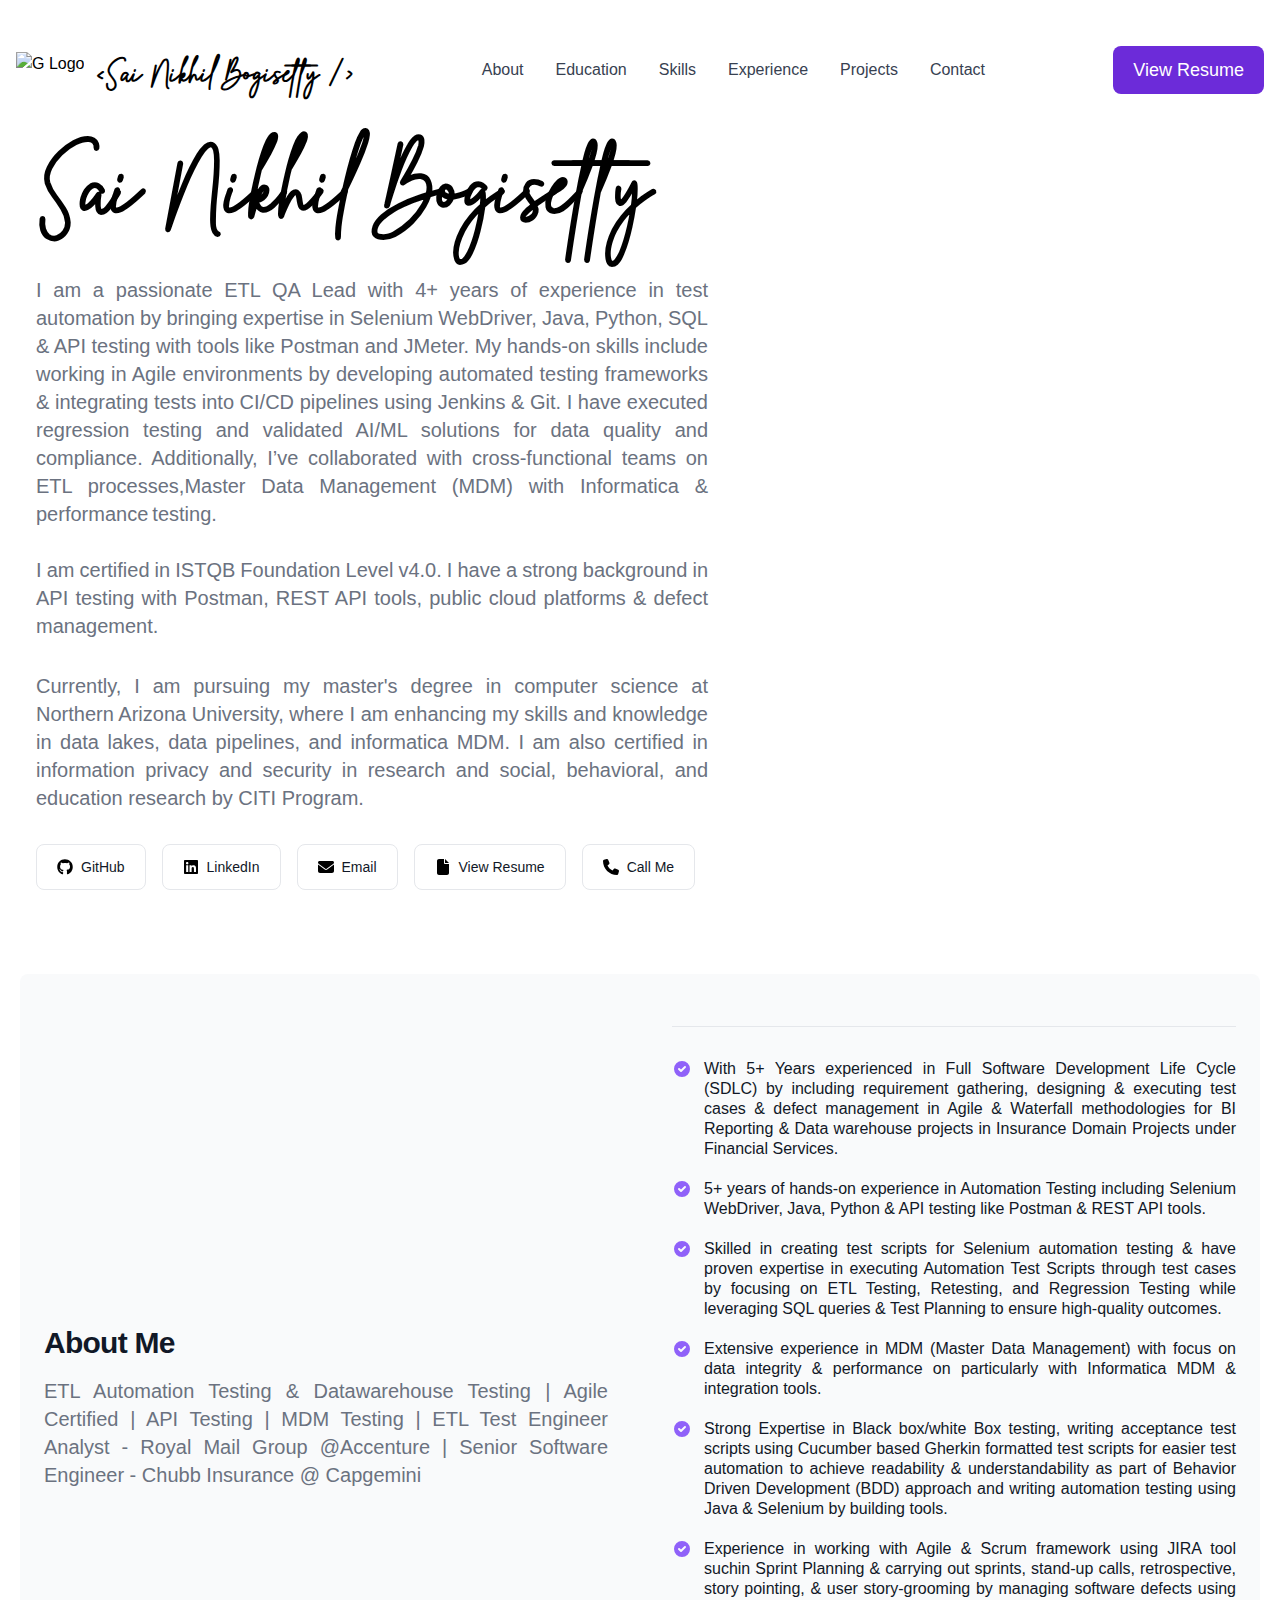
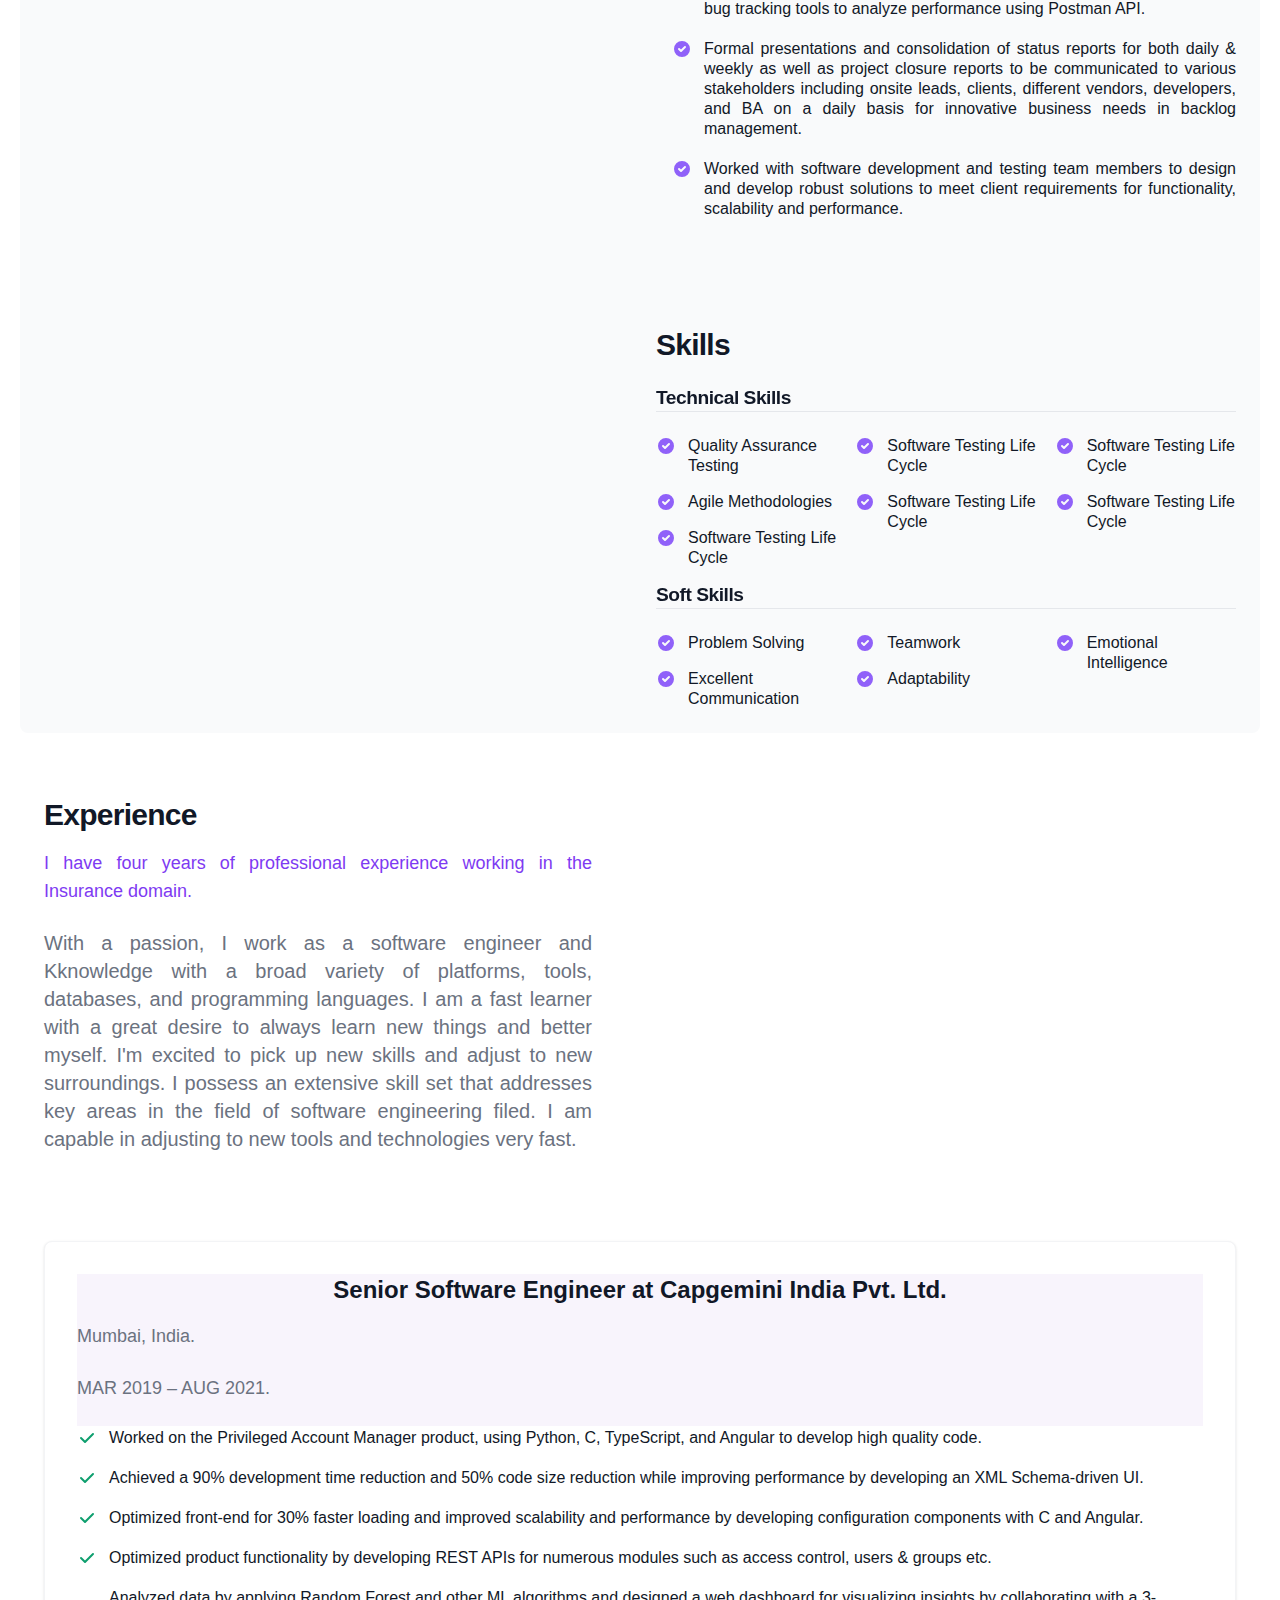
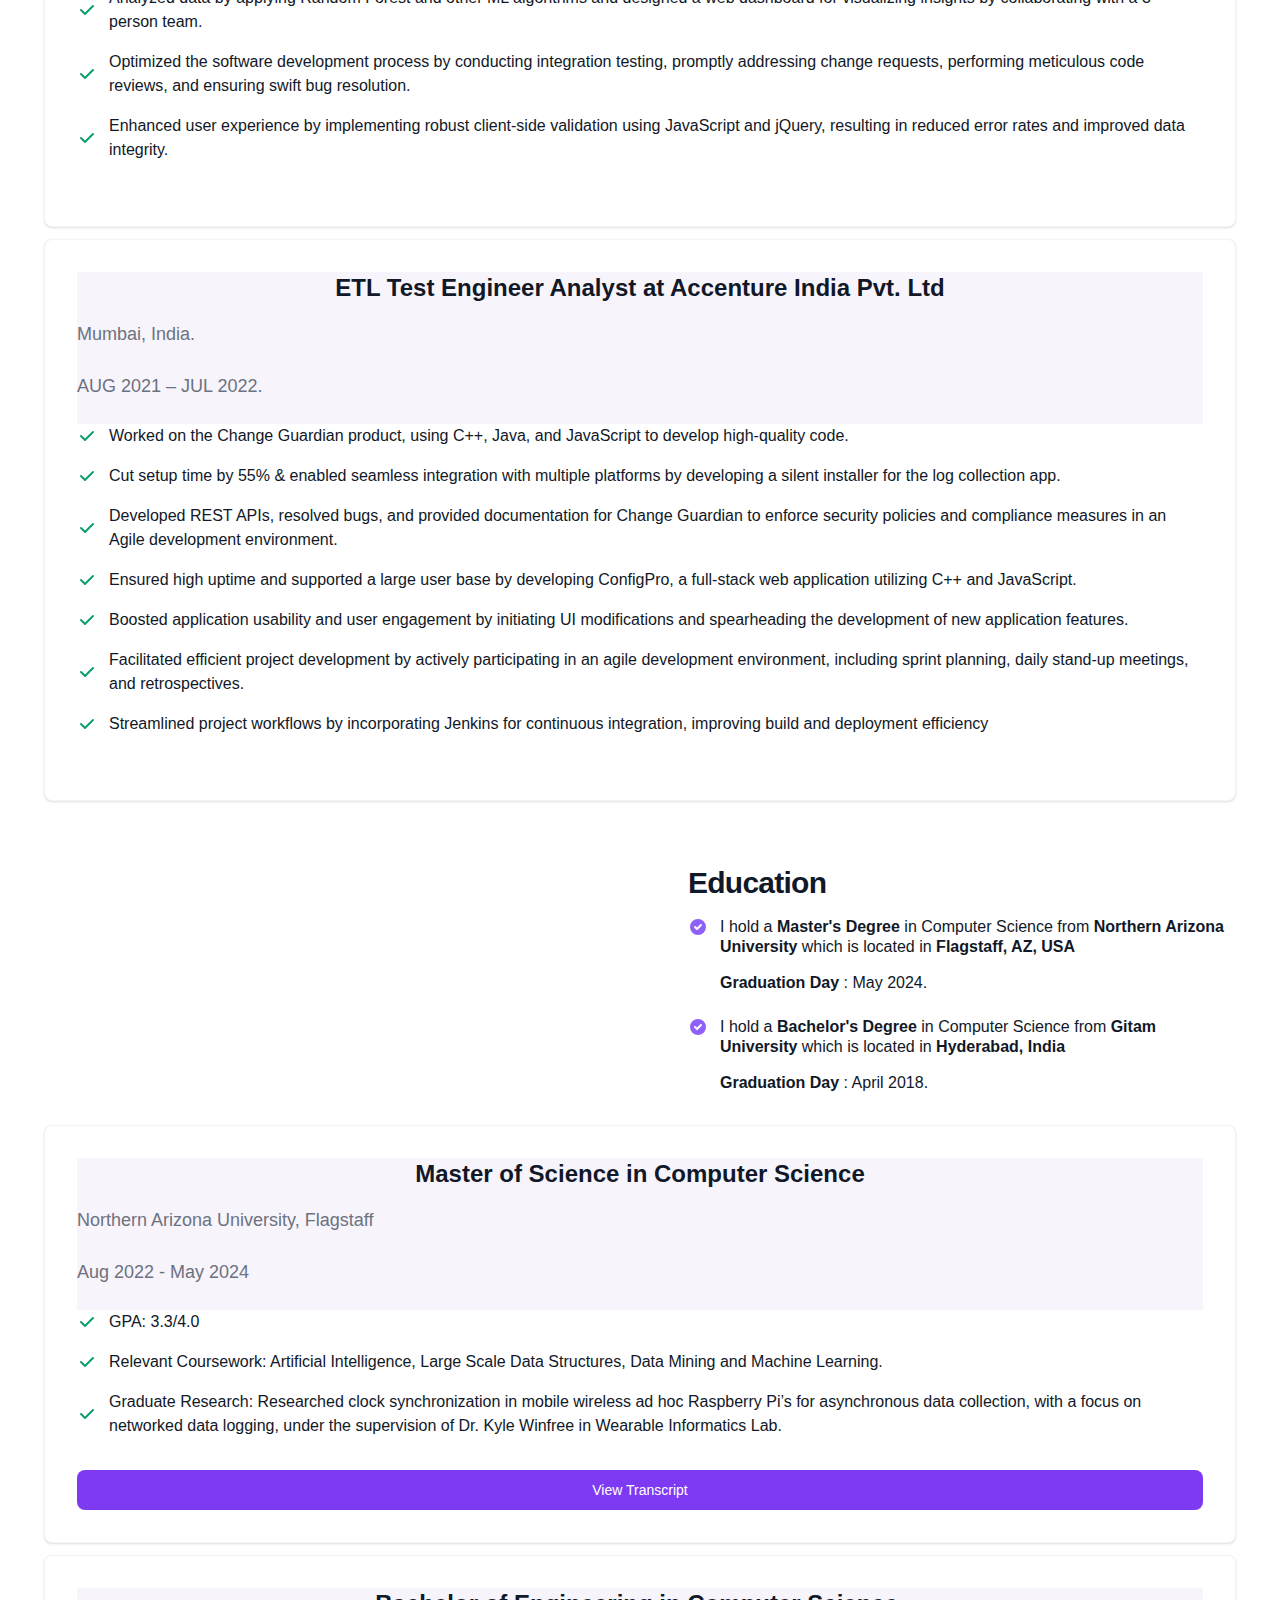
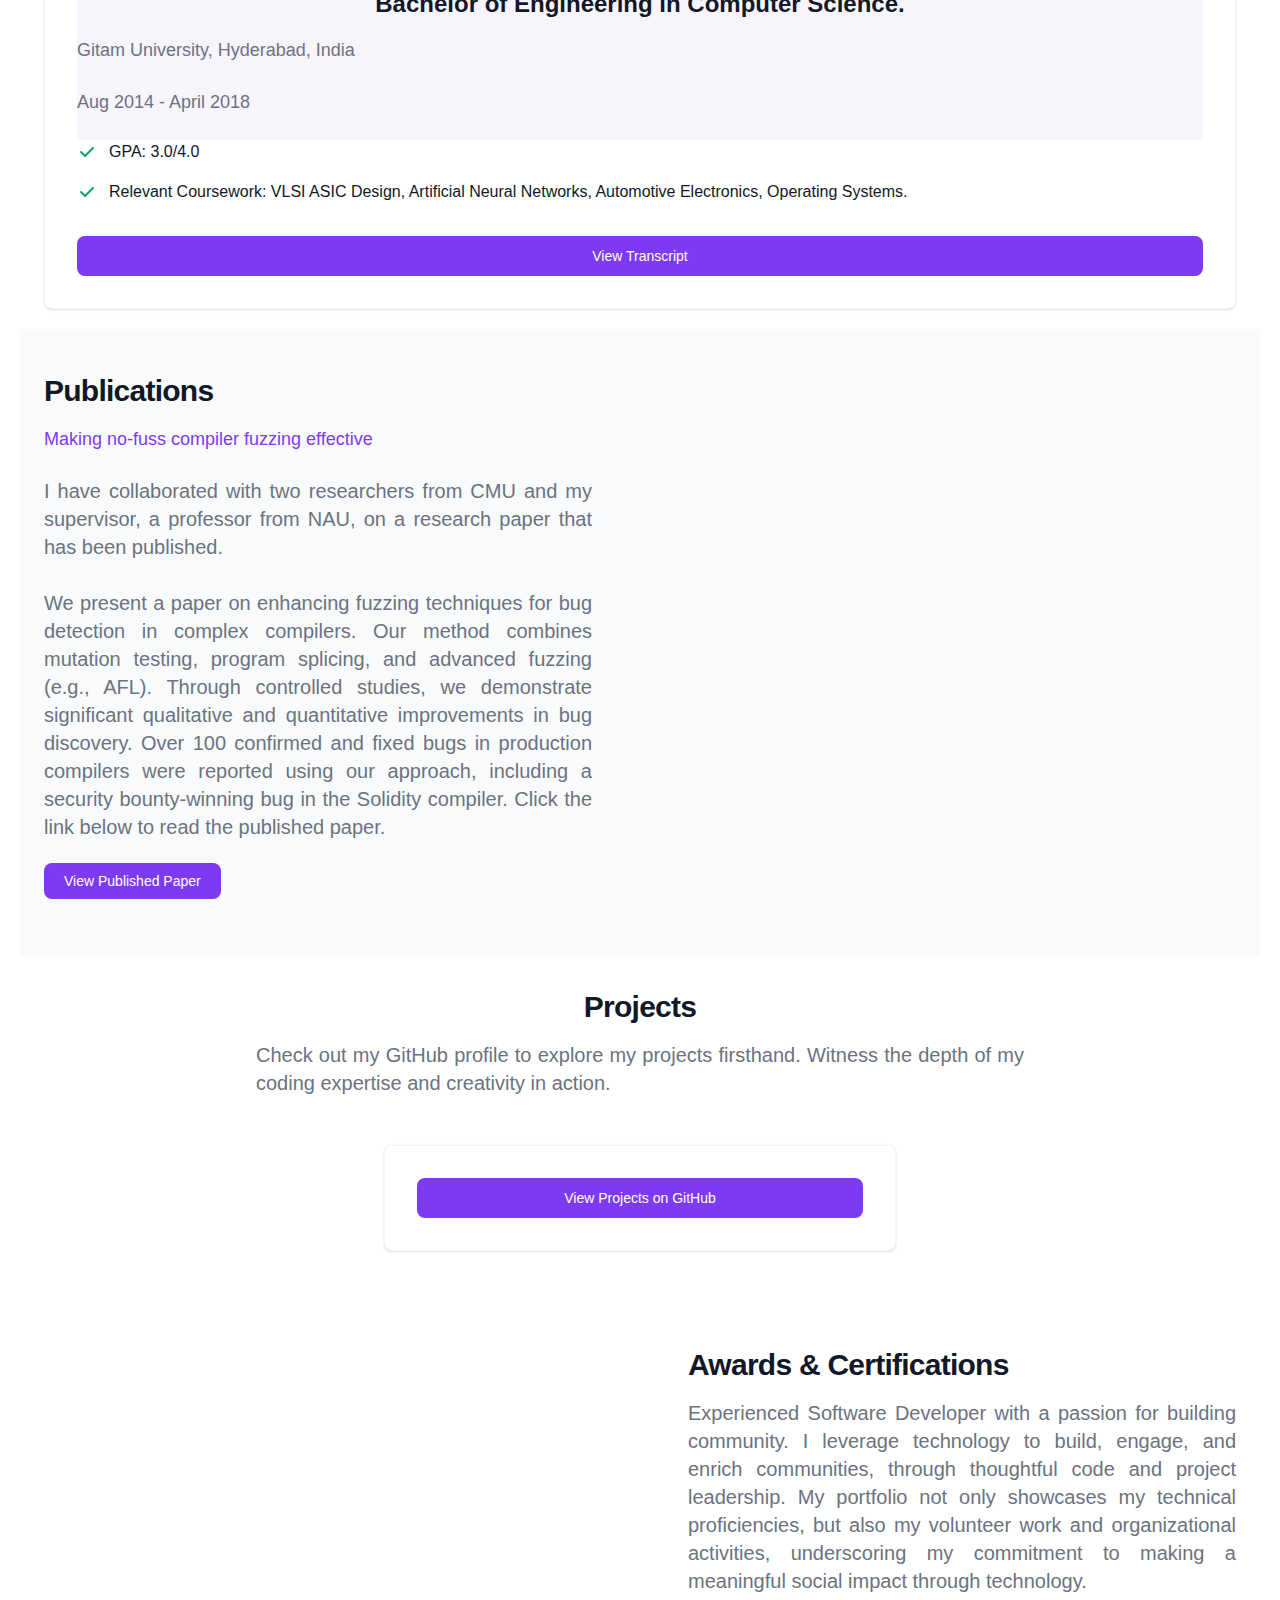
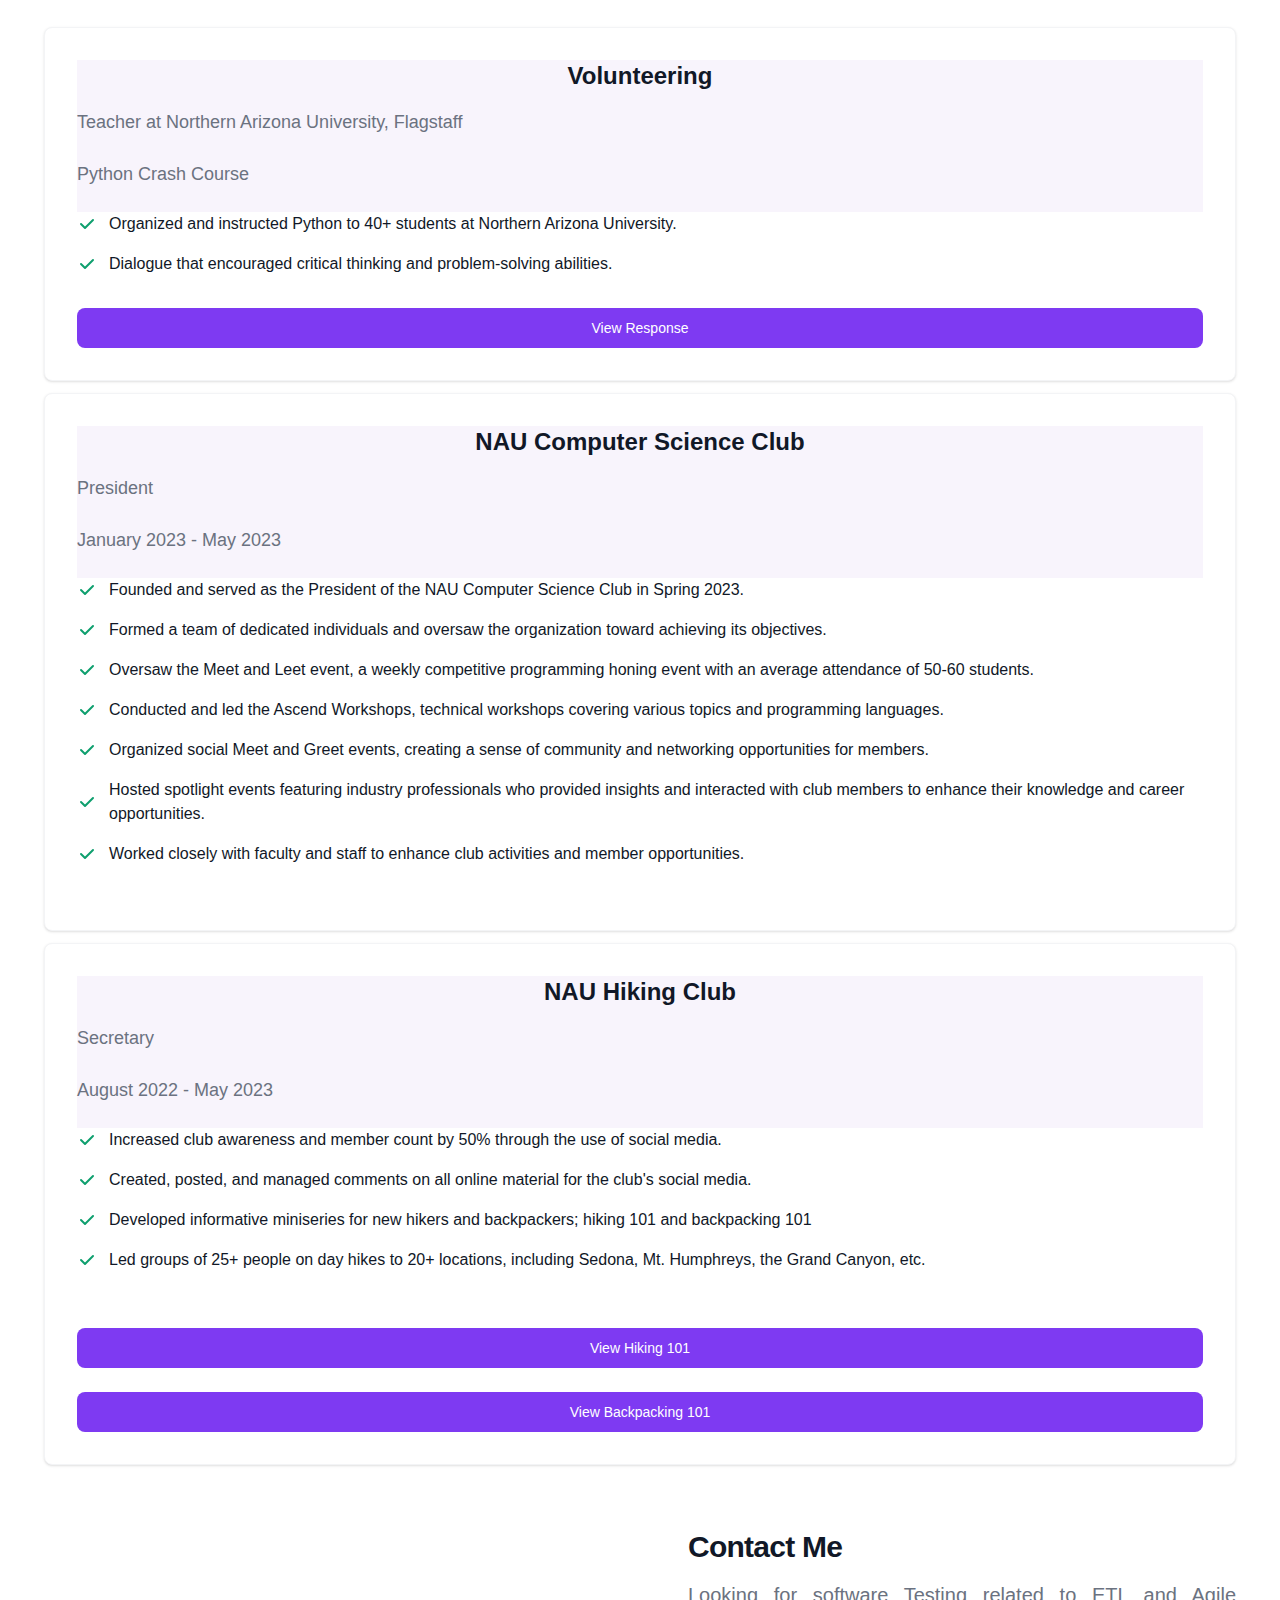
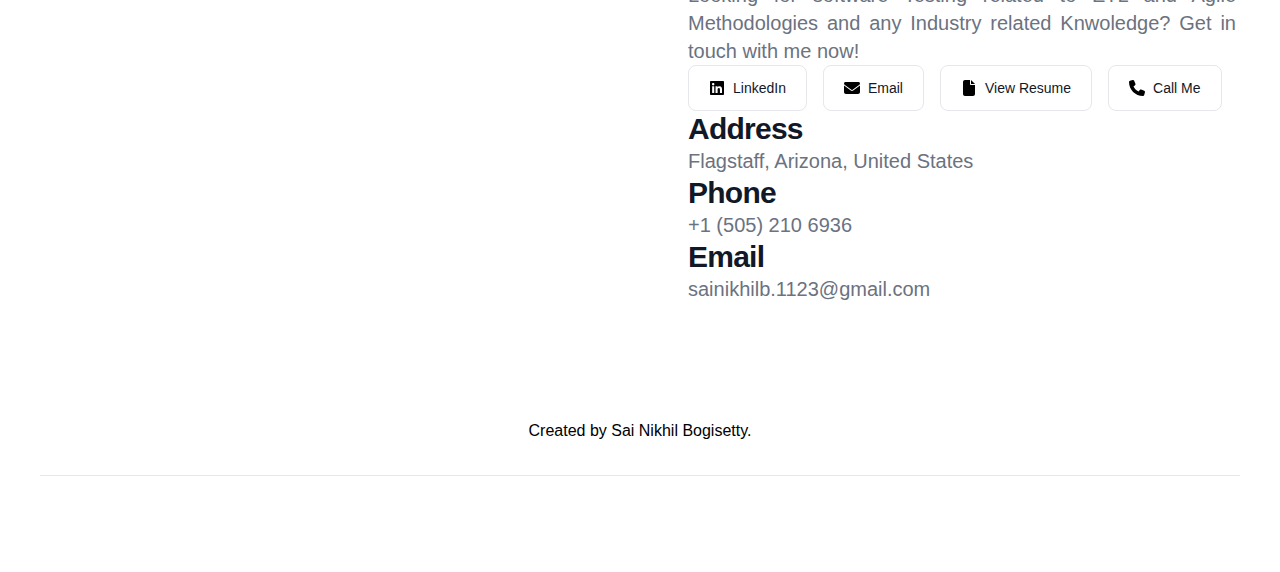
==== index.html @ d6e4ef82 "Update index.html" ====
<!DOCTYPE html>
<html lang="en">
<head>
    <meta charset="UTF-8">
    <meta http-equiv="X-UA-Compatible" content="IE=edge">
    <meta name="viewport" content="width=device-width, initial-scale=1.0">
    <title>Sai Nikhil's Portfolio</title>
    <meta http-equiv="Content-Type" content="text/html; charset=utf-8">

 <!-- Favicon -->
    <link rel="apple-touch-icon" sizes="180x180" href="/favicon.png">
    <link rel="icon" type="image/png" sizes="32x32" href="/favicon.png">
    <link rel="icon" type="image/png" sizes="16x16" href="/favicon.png">
    <link rel="manifest" href="/site.webmanifest">
    <meta name="msapplication-TileColor" content="#da532c">
    <meta name="theme-color" content="#ffffff">
    <link href="./output.css" rel="stylesheet">
    <script async defer src="https://buttons.github.io/buttons.js"></script>
    <script src="https://unpkg.com/@lottiefiles/lottie-player@latest/dist/lottie-player.js"></script>
    <script src="main.js"></script>

    <body>
        <header class="fixed w-full bg-white dark:bg-gray-900 ">
            <nav class="bg-white border-gray-200 py-2.5 dark:bg-gray-900">

                <div class="flex flex-wrap items-center justify-between max-w-screen-xl px-4 mx-auto">
                    <a href="#home" class="flex items-center">
                        <img src="images/logo.png" class="h-6 mr-3 sm:h-9" alt="G Logo" />
                        <span class="title-name self-center text-xl font-semibold whitespace-nowrap dark:text-white">&lt;Sai Nikhil Bogisetty /&gt;</span>
                    </a>

                    <div class="flex items-center lg:order-2">
                        <a href="Files/Sai_Nikhil_ETL_QA.pdf" target="_blank" class="text-white bg-purple-700 hover:bg-purple-800 focus:ring-4 focus:ring-purple-300 font-medium rounded-lg text-lg px-4 lg:px-5 py-2 lg:py-2.5 sm:mr-2 lg:mr-0 dark:bg-purple-600 dark:hover:bg-purple-700 focus:outline-none dark:focus:ring-purple-800">View Resume</a>

                        <button data-collapse-toggle="mobile-menu-2" type="button" class="inline-flex items-center p-2 ml-1 text-sm text-gray-500 rounded-lg lg:hidden hover:bg-gray-100 focus:outline-none focus:ring-2 focus:ring-gray-200 dark:text-gray-400 dark:hover:bg-gray-700 dark:focus:ring-gray-600" aria-controls="mobile-menu-2" aria-expanded="false">
                            <span class="sr-only">Open main menu</span>
                            <svg class="w-6 h-6" fill="currentColor" viewBox="0 0 20 20" xmlns="http://www.w3.org/2000/svg"><path fill-rule="evenodd" d="M3 5a1 1 0 011-1h12a1 1 0 110 2H4a1 1 0 01-1-1zM3 10a1 1 0 011-1h12a1 1 0 110 2H4a1 1 0 01-1-1zM3 15a1 1 0 011-1h12a1 1 0 110 2H4a1 1 0 01-1-1z" clip-rule="evenodd"></path></svg>
                            <svg class="hidden w-6 h-6" fill="currentColor" viewBox="0 0 20 20" xmlns="http://www.w3.org/2000/svg"><path fill-rule="evenodd" d="M4.293 4.293a1 1 0 011.414 0L10 8.586l4.293-4.293a1 1 0 111.414 1.414L11.414 10l4.293 4.293a1 1 0 01-1.414 1.414L10 11.414l-4.293 4.293a1 1 0 01-1.414-1.414L8.586 10 4.293 5.707a1 1 0 010-1.414z" clip-rule="evenodd"></path></svg>
                        </button>

                    </div>

                    <div class="items-center justify-between hidden w-full lg:flex lg:w-auto lg:order-1" id="mobile-menu-2">
                        
                        <ul class="flex flex-col mt-4 font-medium lg:flex-row lg:space-x-8 lg:mt-0" style="--text-size: 7rem;">
                           
                            <li>
                                <a href="about.html" target="_blank" class="block py-2 pl-3 pr-4 text-gray-700 border-b border-gray-100 hover:bg-gray-50 lg:hover:bg-transparent lg:border-0 lg:hover:text-purple-700 lg:p-0 dark:text-gray-400 lg:dark:hover:text-white dark:hover:bg-gray-700 dark:hover:text-white lg:dark:hover:bg-transparent dark:border-gray-700" data-title="About"> About </a>
                            </li>

                            <li>
                                <a href="education.html" target="_blank" class="block py-2 pl-3 pr-4 text-gray-700 border-b border-gray-100 hover:bg-gray-50 lg:hover:bg-transparent lg:border-0 lg:hover:text-purple-700 lg:p-0 dark:text-gray-400 lg:dark:hover:text-white dark:hover:bg-gray-700 dark:hover:text-white lg:dark:hover:bg-transparent dark:border-gray-700" data-title="Education" > Education </a>
                            </li>

                            <li>
                                <a href="skills.html" target="_blank" class="block py-2 pl-3 pr-4 text-gray-700 border-b border-gray-100 hover:bg-gray-50 lg:hover:bg-transparent lg:border-0 lg:hover:text-purple-700 lg:p-0 dark:text-gray-400 lg:dark:hover:text-white dark:hover:bg-gray-700 dark:hover:text-white lg:dark:hover:bg-transparent dark:border-gray-700" data-title="Skills" > Skills </a>
                            </li>

                            <li>
                                <a href="#experience" target="_blank" class="block py-2 pl-3 pr-4 text-gray-700 border-b border-gray-100 hover:bg-gray-50 lg:hover:bg-transparent lg:border-0 lg:hover:text-purple-700 lg:p-0 dark:text-gray-400 lg:dark:hover:text-white dark:hover:bg-gray-700 dark:hover:text-white lg:dark:hover:bg-transparent dark:border-gray-700" data-title="Experience"> Experience </a>
                            </li>
                            
                            <li>
                                <a href="#projects" target="_blank" class="block py-2 pl-3 pr-4 text-gray-700 border-b border-gray-100 hover:bg-gray-50 lg:hover:bg-transparent lg:border-0 lg:hover:text-purple-700 lg:p-0 dark:text-gray-400 lg:dark:hover:text-white dark:hover:bg-gray-700 dark:hover:text-white lg:dark:hover:bg-transparent dark:border-gray-700" data-title="Projects" > Projects </a>
                            </li>
                            
                            <li>
                                <a href="#contact" target="_blank" class="block py-2 pl-3 pr-4 text-gray-700 border-b border-gray-100 hover:bg-gray-50 lg:hover:bg-transparent lg:border-0 lg:hover:text-purple-700 lg:p-0 dark:text-gray-400 lg:dark:hover:text-white dark:hover:bg-gray-700 dark:hover:text-white lg:dark:hover:bg-transparent dark:border-gray-700" data-title="Contact" > Contact </a>
                            </li>

                        </ul>
                    </div>
                </div>
            </nav>
        </header>
    
<!-- Start block -->
<section id="home" class="bg-white dark:bg-gray-900">
    <div class="grid max-w-screen-xl px-4 pt-20 pb-8 mx-auto lg:gap-8 xl:gap-0 lg:py-16 lg:grid-cols-12 lg:pt-28">
        <!-- Text Section -->
        <div class="mr-auto place-self-center lg:col-span-7">
            <h1 class="title-name max-w-2xl mb-8 text-4xl font-extrabold leading-none tracking-tight md:text-5xl xl:text-6xl dark:text-white">Sai Nikhil Bogisetty</h1>
            
            <!-- Paragraph Section -->
            <p class="max-w-2xl mb-6 font-light text-gray-500 lg:mb-8 md:text-lg lg:text-xl dark:text-gray-400 leading-relaxed break-words" 
               style="word-spacing: -1.5px; margin-top: 20px;">
                
                <!-- Comment: Word spacing reduced to -1.5px for slight tightening of space between words -->
                <!-- Comment: Margin-top increased to 20px to add space between paragraph and the element above -->
                <!-- Comment: leading-relaxed and break-words classes are used in the p tag to improve line height and prevent text from overflowing the container -->

                I am a passionate ETL QA Lead with 4+ years of experience in test automation by bringing expertise in 
                Selenium WebDriver, Java, Python, SQL & API testing with tools like Postman and JMeter. My hands-on
                skills include working in Agile environments by developing automated testing frameworks & integrating
                tests into CI/CD pipelines using Jenkins & Git. I have executed regression testing and validated 
                AI/ML solutions for data quality and compliance. Additionally, I’ve collaborated with cross-functional
                teams on ETL processes,Master Data Management (MDM) with Informatica & performance testing.
                <br>
                <br>

                I am certified in ISTQB Foundation Level v4.0. I have a strong background 
                in API testing with Postman, REST API tools, public cloud platforms & defect management.
            </p>

            <p class="max-w-2xl mb-6 font-light text-gray-500 lg:mb-8 md:text-lg lg:text-xl dark:text-gray-400">
                Currently, I am pursuing my master's degree in computer science at Northern Arizona University, where 
                I am enhancing my skills and knowledge in data lakes, data pipelines, and informatica MDM. I am also 
                certified in information privacy and security in research and social, behavioral, and education research 
                by CITI Program.
            </p>

                    <div class="space-y-4 sm:flex sm:space-y-0 sm:space-x-4">
                        <a href="https://github.com/sai-nikhil-428" target="_blank" class="inline-flex items-center justify-center w-full px-5 py-3 text-sm font-medium text-center text-gray-900 border border-gray-200 rounded-lg sm:w-auto hover:bg-gray-100 focus:ring-4 focus:ring-gray-100 dark:text-white dark:border-gray-700 dark:hover:bg-gray-700 dark:focus:ring-gray-800">
                            <svg class="w-4 h-4 mr-2 text-gray-500 dark:text-gray-400" xmlns="http://www.w3.org/2000/svg" viewBox="0 0 496 512"><!-- Font Awesome Pro 5.15.4 by @fontawesome - https://fontawesome.com License - https://fontawesome.com/license (Commercial License) --><path d="M165.9 397.4c0 2-2.3 3.6-5.2 3.6-3.3.3-5.6-1.3-5.6-3.6 0-2 2.3-3.6 5.2-3.6 3-.3 5.6 1.3 5.6 3.6zm-31.1-4.5c-.7 2 1.3 4.3 4.3 4.9 2.6 1 5.6 0 6.2-2s-1.3-4.3-4.3-5.2c-2.6-.7-5.5.3-6.2 2.3zm44.2-1.7c-2.9.7-4.9 2.6-4.6 4.9.3 2 2.9 3.3 5.9 2.6 2.9-.7 4.9-2.6 4.6-4.6-.3-1.9-3-3.2-5.9-2.9zM244.8 8C106.1 8 0 113.3 0 252c0 110.9 69.8 205.8 169.5 239.2 12.8 2.3 17.3-5.6 17.3-12.1 0-6.2-.3-40.4-.3-61.4 0 0-70 15-84.7-29.8 0 0-11.4-29.1-27.8-36.6 0 0-22.9-15.7 1.6-15.4 0 0 24.9 2 38.6 25.8 21.9 38.6 58.6 27.5 72.9 20.9 2.3-16 8.8-27.1 16-33.7-55.9-6.2-112.3-14.3-112.3-110.5 0-27.5 7.6-41.3 23.6-58.9-2.6-6.5-11.1-33.3 2.6-67.9 20.9-6.5 69 27 69 27 20-5.6 41.5-8.5 62.8-8.5s42.8 2.9 62.8 8.5c0 0 48.1-33.6 69-27 13.7 34.7 5.2 61.4 2.6 67.9 16 17.7 25.8 31.5 25.8 58.9 0 96.5-58.9 104.2-114.8 110.5 9.2 7.9 17 22.9 17 46.4 0 33.7-.3 75.4-.3 83.6 0 6.5 4.6 14.4 17.3 12.1C428.2 457.8 496 362.9 496 252 496 113.3 383.5 8 244.8 8zM97.2 352.9c-1.3 1-1 3.3.7 5.2 1.6 1.6 3.9 2.3 5.2 1 1.3-1 1-3.3-.7-5.2-1.6-1.6-3.9-2.3-5.2-1zm-10.8-8.1c-.7 1.3.3 2.9 2.3 3.9 1.6 1 3.6.7 4.3-.7.7-1.3-.3-2.9-2.3-3.9-2-.6-3.6-.3-4.3.7zm32.4 35.6c-1.6 1.3-1 4.3 1.3 6.2 2.3 2.3 5.2 2.6 6.5 1 1.3-1.3.7-4.3-1.3-6.2-2.2-2.3-5.2-2.6-6.5-1zm-11.4-14.7c-1.6 1-1.6 3.6 0 5.9 1.6 2.3 4.3 3.3 5.6 2.3 1.6-1.3 1.6-3.9 0-6.2-1.4-2.3-4-3.3-5.6-2z"/></svg>GitHub
                        </a> 
                        <a href="https://www.linkedin.com/in/sainikhilb" target="_blank" class="inline-flex items-center justify-center w-full px-5 py-3 mb-2 mr-2 text-sm font-medium text-gray-900 bg-white border border-gray-200 rounded-lg sm:w-auto focus:outline-none hover:bg-gray-100 hover:text-blue-700 focus:z-10 focus:ring-4 focus:ring-gray-200 dark:focus:ring-gray-700 dark:bg-gray-800 dark:text-gray-400 dark:border-gray-600 dark:hover:text-white dark:hover:bg-gray-700">
                            <svg class="w-4 h-4 mr-2 text-gray-500 dark:text-gray-400" xmlns="http://www.w3.org/2000/svg" viewBox="0 0 448 512"><!--! Font Awesome Free 6.4.0 by @fontawesome - https://fontawesome.com License - https://fontawesome.com/license (Commercial License) Copyright 2023 Fonticons, Inc. --><path d="M416 32H31.9C14.3 32 0 46.5 0 64.3v383.4C0 465.5 14.3 480 31.9 480H416c17.6 0 32-14.5 32-32.3V64.3c0-17.8-14.4-32.3-32-32.3zM135.4 416H69V202.2h66.5V416zm-33.2-243c-21.3 0-38.5-17.3-38.5-38.5S80.9 96 102.2 96c21.2 0 38.5 17.3 38.5 38.5 0 21.3-17.2 38.5-38.5 38.5zm282.1 243h-66.4V312c0-24.8-.5-56.7-34.5-56.7-34.6 0-39.9 27-39.9 54.9V416h-66.4V202.2h63.7v29.2h.9c8.9-16.8 30.6-34.5 62.9-34.5 67.2 0 79.7 44.3 79.7 101.9V416z"/></svg>LinkedIn
                        </a>
                        <a href="mailto:sainikhilb.11@gmail.com" class="inline-flex items-center justify-center w-full px-5 py-3 mb-2 mr-2 text-sm font-medium text-gray-900 bg-white border border-gray-200 rounded-lg sm:w-auto focus:outline-none hover:bg-gray-100 hover:text-blue-700 focus:z-10 focus:ring-4 focus:ring-gray-200 dark:focus:ring-gray-700 dark:bg-gray-800 dark:text-gray-400 dark:border-gray-600 dark:hover:text-white dark:hover:bg-gray-700">
                            <svg class="w-4 h-4 mr-2 text-gray-500 dark:text-gray-400" xmlns="http://www.w3.org/2000/svg" viewBox="0 0 512 512"><!--! Font Awesome Free 6.4.0 by @fontawesome - https://fontawesome.com License - https://fontawesome.com/license (Commercial License) Copyright 2023 Fonticons, Inc. --><path d="M48 64C21.5 64 0 85.5 0 112c0 15.1 7.1 29.3 19.2 38.4L236.8 313.6c11.4 8.5 27 8.5 38.4 0L492.8 150.4c12.1-9.1 19.2-23.3 19.2-38.4c0-26.5-21.5-48-48-48H48zM0 176V384c0 35.3 28.7 64 64 64H448c35.3 0 64-28.7 64-64V176L294.4 339.2c-22.8 17.1-54 17.1-76.8 0L0 176z"/></svg>Email
                        </a>
                        <a href="Files/Sai_Nikhil_ETL_QA.pdf" target="_blank" class="inline-flex items-center justify-center w-full px-5 py-3 mb-2 mr-2 text-sm font-medium text-gray-900 bg-white border border-gray-200 rounded-lg sm:w-auto focus:outline-none hover:bg-gray-100 hover:text-blue-700 focus:z-10 focus:ring-4 focus:ring-gray-200 dark:focus:ring-gray-700 dark:bg-gray-800 dark:text-gray-400 dark:border-gray-600 dark:hover:text-white dark:hover:bg-gray-700">
                            <svg class="w-4 h-4 mr-2 text-gray-500 dark:text-gray-400" xmlns="http://www.w3.org/2000/svg" viewBox="0 0 384 512"><!--! Font Awesome Free 6.4.0 by @fontawesome - https://fontawesome.com License - https://fontawesome.com/license (Commercial License) Copyright 2023 Fonticons, Inc. --><path d="M0 64C0 28.7 28.7 0 64 0H224V128c0 17.7 14.3 32 32 32H384V448c0 35.3-28.7 64-64 64H64c-35.3 0-64-28.7-64-64V64zm384 64H256V0L384 128z"/></svg>View Resume
                        </a>
                        <a href="tel:+15052106936" target="_blank" class="inline-flex items-center justify-center w-full px-5 py-3 mb-2 mr-2 text-sm font-medium text-gray-900 bg-white border border-gray-200 rounded-lg sm:w-auto focus:outline-none hover:bg-gray-100 hover:text-blue-700 focus:z-10 focus:ring-4 focus:ring-gray-200 dark:focus:ring-gray-700 dark:bg-gray-800 dark:text-gray-400 dark:border-gray-600 dark:hover:text-white dark:hover:bg-gray-700">
                            <svg class="w-4 h-4 mr-2 text-gray-500 dark:text-gray-400" xmlns="http://www.w3.org/2000/svg" viewBox="0 0 512 512"><!--! Font Awesome Free 6.4.0 by @fontawesome - https://fontawesome.com License - https://fontawesome.com/license (Commercial License) Copyright 2023 Fonticons, Inc. --><path d="M164.9 24.6c-7.7-18.6-28-28.5-47.4-23.2l-88 24C12.1 30.2 0 46 0 64C0 311.4 200.6 512 448 512c18 0 33.8-12.1 38.6-29.5l24-88c5.3-19.4-4.6-39.7-23.2-47.4l-96-40c-16.3-6.8-35.2-2.1-46.3 11.6L304.7 368C234.3 334.7 177.3 277.7 144 207.3L193.3 167c13.7-11.2 18.4-30 11.6-46.3l-40-96z"/></svg>Call Me
                        </a>
                    </div>
                </div>
                <div class="lg:mt-0 lg:col-span-5 lg:flex">
                    <!-- <img src="./images/hero.png" alt="hero image"> -->
                    <lottie-player src="images/Home.json"  background="transparent"  speed="0.7" loop autoplay></lottie-player>
                </div>                
            </div>
        </section>
<!-- End block -->   

    <!-- Start block -->
    <section id="about" class="bg-gray-50 dark:bg-gray-800 mt-[-4rem]  rounded-lg" >
        <div class="max-w-screen-xl px-4 py-6 mx-auto space-y-8 lg:space-y-20 lg:py-20 lg:px-6">
            <!-- Row -->
            <div class="items-center gap-4 sm:gap-6 md:gap-8 lg:gap-12 xl:gap-16 2xl:gap-20 lg:grid lg:grid-cols-2">
                <div class="text-gray-500 sm:text-lg dark:text-gray-400">
                    <h2 class="mb-4 text-3xl font-extrabold tracking-tight text-gray-900 dark:text-white">About Me</h2>
                    <p class="mb-8 font-light lg:text-xl">ETL Automation Testing & Datawarehouse Testing | Agile Certified | API Testing | MDM Testing | ETL Test Engineer Analyst - Royal Mail Group @Accenture | Senior Software Engineer - Chubb Insurance @ Capgemini</p>
                    <lottie-player src="images/about.json"  background="transparent"  speed="0.7" loop autoplay></lottie-player>
                    <!-- List -->

                </div>
                <div class="text-gray-700 sm:text-lg dark:text-gray-400">
                    <!-- <img class="hidden w-full mb-4 rounded-lg lg:mb-0 lg:flex" src="./images/feature-1.png" alt="dashboard feature image"> -->
                    <ul role="list" class="pt-8 space-y-5 border-t border-gray-200 my-7 dark:border-gray-700">
                        
                        <li class="flex space-x-3" style="align-items: flex-start; margin-bottom: 10px;">
                            <!-- Icon -->
                            <svg class="flex-shrink-0 w-5 h-5 text-purple-500 dark:text-purple-400" fill="currentColor" viewBox="0 0 20 20" xmlns="http://www.w3.org/2000/svg">
                                <path fill-rule="evenodd" d="M10 18a8 8 0 100-16 8 8 0 000 16zm3.707-9.293a1 1 0 00-1.414-1.414L9 10.586 7.707 9.293a1 1 0 00-1.414 1.414l2 2a1 1 0 001.414 0l4-4z" clip-rule="evenodd"></path>
                            </svg>
                            <span class="text-base font-medium leading-tight text-gray-900 dark:text-white" style="display: inline-block; max-width: calc(100% - 25px); text-align: justify;">
                                With  5+ Years experienced in Full Software Development Life Cycle (SDLC)
                                by including requirement gathering, designing & executing test cases & defect management in 
                                Agile &  Waterfall methodologies for BI Reporting & Data warehouse projects
                                in Insurance Domain Projects under Financial Services.
                            </span>
                        </li>
                        
                        <li class="flex space-x-3" style="align-items: flex-start; margin-bottom: 10px;">
                            <!-- Icon -->
                            <svg class="flex-shrink-0 w-5 h-5 text-purple-500 dark:text-purple-400" fill="currentColor" viewBox="0 0 20 20" xmlns="http://www.w3.org/2000/svg">
                                <path fill-rule="evenodd" d="M10 18a8 8 0 100-16 8 8 0 000 16zm3.707-9.293a1 1 0 00-1.414-1.414L9 10.586 7.707 9.293a1 1 0 00-1.414 1.414l2 2a1 1 0 001.414 0l4-4z" clip-rule="evenodd"></path>
                            </svg>
                            <span class="text-base font-medium leading-tight text-gray-900 dark:text-white" style="display: inline-block; max-width: calc(100% - 25px); text-align: justify;">
                               5+ years of hands-on experience in Automation Testing including Selenium 
                               WebDriver, Java, Python & API testing like Postman & REST API tools.
                            </span>
                        </li>                        
                    
                        <li class="flex space-x-3" style="align-items: flex-start; margin-bottom: 10px;">
                            <!-- Icon -->
                            <svg class="flex-shrink-0 w-5 h-5 text-purple-500 dark:text-purple-400" fill="currentColor" viewBox="0 0 20 20" xmlns="http://www.w3.org/2000/svg">
                                <path fill-rule="evenodd" d="M10 18a8 8 0 100-16 8 8 0 000 16zm3.707-9.293a1 1 0 00-1.414-1.414L9 10.586 7.707 9.293a1 1 0 00-1.414 1.414l2 2a1 1 0 001.414 0l4-4z" clip-rule="evenodd"></path>
                            </svg>
                            <span class="text-base font-medium leading-tight text-gray-900 dark:text-white" style="display: inline-block; max-width: calc(100% - 25px); text-align: justify;">
                                Skilled in creating test scripts for Selenium automation testing & have proven expertise in executing 
                                Automation Test Scripts through test cases by focusing on ETL Testing, Retesting, and Regression Testing 
                                while leveraging SQL queries & Test Planning to ensure high-quality outcomes.
                            </span>
                        </li>         
                        
                        <li class="flex space-x-3" style="align-items: flex-start; margin-bottom: 10px;">
                            <!-- Icon -->
                            <svg class="flex-shrink-0 w-5 h-5 text-purple-500 dark:text-purple-400" fill="currentColor" viewBox="0 0 20 20" xmlns="http://www.w3.org/2000/svg">
                                <path fill-rule="evenodd" d="M10 18a8 8 0 100-16 8 8 0 000 16zm3.707-9.293a1 1 0 00-1.414-1.414L9 10.586 7.707 9.293a1 1 0 00-1.414 1.414l2 2a1 1 0 001.414 0l4-4z" clip-rule="evenodd"></path>
                            </svg>
                            <span class="text-base font-medium leading-tight text-gray-900 dark:text-white" style="display: inline-block; max-width: calc(100% - 25px); text-align: justify;">
                                Extensive experience in MDM (Master Data Management) with focus on data integrity
                                & performance on particularly with Informatica MDM & integration tools.
                            </span>
                        </li>        
                        
                        <li class="flex space-x-3" style="align-items: flex-start; margin-bottom: 10px;">
                            <!-- Icon -->
                            <svg class="flex-shrink-0 w-5 h-5 text-purple-500 dark:text-purple-400" fill="currentColor" viewBox="0 0 20 20" xmlns="http://www.w3.org/2000/svg">
                                <path fill-rule="evenodd" d="M10 18a8 8 0 100-16 8 8 0 000 16zm3.707-9.293a1 1 0 00-1.414-1.414L9 10.586 7.707 9.293a1 1 0 00-1.414 1.414l2 2a1 1 0 001.414 0l4-4z" clip-rule="evenodd"></path>
                            </svg>
                            <span class="text-base font-medium leading-tight text-gray-900 dark:text-white" style="display: inline-block; max-width: calc(100% - 25px); text-align: justify;">
                                Strong Expertise in Black box/white Box testing, writing acceptance test scripts using 
                                Cucumber based Gherkin formatted test scripts for easier test automation to achieve readability 
                                & understandability as part of Behavior Driven Development (BDD) approach and writing automation 
                                testing using Java & Selenium by building tools.
                            </span>
                        </li>

                        <li class="flex space-x-3" style="align-items: flex-start; margin-bottom: 10px;">
                            <!-- Icon -->
                            <svg class="flex-shrink-0 w-5 h-5 text-purple-500 dark:text-purple-400" fill="currentColor" viewBox="0 0 20 20" xmlns="http://www.w3.org/2000/svg">
                                <path fill-rule="evenodd" d="M10 18a8 8 0 100-16 8 8 0 000 16zm3.707-9.293a1 1 0 00-1.414-1.414L9 10.586 7.707 9.293a1 1 0 00-1.414 1.414l2 2a1 1 0 001.414 0l4-4z" clip-rule="evenodd"></path>
                            </svg>
                            <span class="text-base font-medium leading-tight text-gray-900 dark:text-white" style="display: inline-block; max-width: calc(100% - 25px); text-align: justify;">
                                Experience in working with Agile & Scrum framework using JIRA tool suchin Sprint Planning & 
                                carrying out sprints, stand-up calls, retrospective, story pointing, & user story-grooming 
                                by managing software defects using bug tracking tools to analyze performance using Postman API.
                            </span>
                        </li>

                        <li class="flex space-x-3" style="align-items: flex-start; margin-bottom: 10px;">
                            <!-- Icon -->
                            <svg class="flex-shrink-0 w-5 h-5 text-purple-500 dark:text-purple-400" fill="currentColor" viewBox="0 0 20 20" xmlns="http://www.w3.org/2000/svg">
                                <path fill-rule="evenodd" d="M10 18a8 8 0 100-16 8 8 0 000 16zm3.707-9.293a1 1 0 00-1.414-1.414L9 10.586 7.707 9.293a1 1 0 00-1.414 1.414l2 2a1 1 0 001.414 0l4-4z" clip-rule="evenodd"></path>
                            </svg>
                            <span class="text-base font-medium leading-tight text-gray-900 dark:text-white" style="display: inline-block; max-width: calc(100% - 25px); text-align: justify;">
                                Formal presentations and consolidation of status reports for both daily & weekly as well as project 
                                closure reports to be communicated to various stakeholders including onsite leads, clients, different 
                                vendors, developers, and BA on a daily basis for innovative business needs in backlog management.
                            </span>
                        </li>

                        <li class="flex space-x-3" style="align-items: flex-start; margin-bottom: 10px;">
                            <!-- Icon -->
                            <svg class="flex-shrink-0 w-5 h-5 text-purple-500 dark:text-purple-400" fill="currentColor" viewBox="0 0 20 20" xmlns="http://www.w3.org/2000/svg">
                                <path fill-rule="evenodd" d="M10 18a8 8 0 100-16 8 8 0 000 16zm3.707-9.293a1 1 0 00-1.414-1.414L9 10.586 7.707 9.293a1 1 0 00-1.414 1.414l2 2a1 1 0 001.414 0l4-4z" clip-rule="evenodd"></path>
                            </svg>
                            <span class="text-base font-medium leading-tight text-gray-900 dark:text-white" style="display: inline-block; max-width: calc(100% - 25px); text-align: justify;">
                                Worked with software development and testing team members to design and develop robust solutions 
                                to meet client requirements for functionality, scalability and performance.
                            </span>
                        </li>
                </ul>
                </div>
            </div>

            <!-- Row -->
            <div class="items-center gap-8 lg:grid lg:grid-cols-2 xl:gap-20">
                <lottie-player src="images/SKILLS-New.json"  background="transparent" speed="0.7" loop autoplay></lottie-player>
                <div class="text-gray-500 sm:text-lg dark:text-gray-400">
                    <h2 class="mb-2 text-3xl font-extrabold tracking-tight text-gray-900 dark:text-black">Skills</h2>
                    <div class="relative" style="top: 0.8rem;">
                        <p class="mb-3 font-bold lg:text-2xl tracking-tight text-gray-900 dark:text-black" style="font-size: 1.2rem;"> Technical Skills</p>
                    </div> 

                    <!-- List -->
                 <ul role="list" class="pt-6 space-y-4 border-t border-gray-200 my-5 dark:border-gray-700" style="columns: 3; -webkit-columns: 3; -moz-columns: 3;">
                        <li class="flex space-x-3">
                          <!-- Icon -->
                          <svg class="flex-shrink-0 w-5 h-5 text-purple-500 dark:text-purple-400" fill="currentColor" viewBox="0 0 20 20" xmlns="http://www.w3.org/2000/svg">
                            <path fill-rule="evenodd" d="M10 18a8 8 0 100-16 8 8 0 000 16zm3.707-9.293a1 1 0 00-1.414-1.414L9 10.586 7.707 9.293a1 1 0 00-1.414 1.414l2 2a1 1 0 001.414 0l4-4z" clip-rule="evenodd"></path>
                          </svg>
                          <span class="text-base font-medium leading-tight text-gray-900 dark:text-white">Quality Assurance Testing</span>
                        </li>

                        <li class="flex space-x-3">
                          <!-- Icon -->
                          <svg class="flex-shrink-0 w-5 h-5 text-purple-500 dark:text-purple-400" fill="currentColor" viewBox="0 0 20 20" xmlns="http://www.w3.org/2000/svg">
                            <path fill-rule="evenodd" d="M10 18a8 8 0 100-16 8 8 0 000 16zm3.707-9.293a1 1 0 00-1.414-1.414L9 10.586 7.707 9.293a1 1 0 00-1.414 1.414l2 2a1 1 0 001.414 0l4-4z" clip-rule="evenodd"></path>
                          </svg>
                          <span class="text-base font-medium leading-tight text-gray-900 dark:text-white"> Agile Methodologies</span>
                        </li>

                        <li class="flex space-x-3">
                            <!-- Icon -->
                            <svg class="flex-shrink-0 w-5 h-5 text-purple-500 dark:text-purple-400" fill="currentColor" viewBox="0 0 20 20" xmlns="http://www.w3.org/2000/svg">
                               <path fill-rule="evenodd" d="M10 18a8 8 0 100-16 8 8 0 000 16zm3.707-9.293a1 1 0 00-1.414-1.414L9 10.586 7.707 9.293a1 1 0 00-1.414 1.414l2 2a1 1 0 001.414 0l4-4z" clip-rule="evenodd"></path>
                             </svg>
                             <span class="text-base font-medium leading-tight text-gray-900 dark:text-white">Software Testing Life Cycle </span>    
                           </li>

                           <li class="flex space-x-3">
                            <!-- Icon -->
                            <svg class="flex-shrink-0 w-5 h-5 text-purple-500 dark:text-purple-400" fill="currentColor" viewBox="0 0 20 20" xmlns="http://www.w3.org/2000/svg">
                               <path fill-rule="evenodd" d="M10 18a8 8 0 100-16 8 8 0 000 16zm3.707-9.293a1 1 0 00-1.414-1.414L9 10.586 7.707 9.293a1 1 0 00-1.414 1.414l2 2a1 1 0 001.414 0l4-4z" clip-rule="evenodd"></path>
                             </svg>
                             <span class="text-base font-medium leading-tight text-gray-900 dark:text-white">Software Testing Life Cycle </span>    
                           </li>

                           <li class="flex space-x-3">
                            <!-- Icon -->
                            <svg class="flex-shrink-0 w-5 h-5 text-purple-500 dark:text-purple-400" fill="currentColor" viewBox="0 0 20 20" xmlns="http://www.w3.org/2000/svg">
                               <path fill-rule="evenodd" d="M10 18a8 8 0 100-16 8 8 0 000 16zm3.707-9.293a1 1 0 00-1.414-1.414L9 10.586 7.707 9.293a1 1 0 00-1.414 1.414l2 2a1 1 0 001.414 0l4-4z" clip-rule="evenodd"></path>
                             </svg>
                             <span class="text-base font-medium leading-tight text-gray-900 dark:text-white">Software Testing Life Cycle </span>    
                           </li>
                    
                           <li class="flex space-x-3">
                            <!-- Icon -->
                            <svg class="flex-shrink-0 w-5 h-5 text-purple-500 dark:text-purple-400" fill="currentColor" viewBox="0 0 20 20" xmlns="http://www.w3.org/2000/svg">
                               <path fill-rule="evenodd" d="M10 18a8 8 0 100-16 8 8 0 000 16zm3.707-9.293a1 1 0 00-1.414-1.414L9 10.586 7.707 9.293a1 1 0 00-1.414 1.414l2 2a1 1 0 001.414 0l4-4z" clip-rule="evenodd"></path>
                             </svg>
                             <span class="text-base font-medium leading-tight text-gray-900 dark:text-white">Software Testing Life Cycle </span>    
                           </li>

                           <li class="flex space-x-3">
                            <!-- Icon -->
                            <svg class="flex-shrink-0 w-5 h-5 text-purple-500 dark:text-purple-400" fill="currentColor" viewBox="0 0 20 20" xmlns="http://www.w3.org/2000/svg">
                               <path fill-rule="evenodd" d="M10 18a8 8 0 100-16 8 8 0 000 16zm3.707-9.293a1 1 0 00-1.414-1.414L9 10.586 7.707 9.293a1 1 0 00-1.414 1.414l2 2a1 1 0 001.414 0l4-4z" clip-rule="evenodd"></path>
                             </svg>
                             <span class="text-base font-medium leading-tight text-gray-900 dark:text-white">Software Testing Life Cycle </span>    
                           </li>

                        <!-- Add the remaining elements in a similar format -->
                    </ul>
<!-- Soft Skills -->
<div class="relative" style="top: 0.8rem;">
    <p class="mb-3 font-bold lg:text-2xl tracking-tight text-gray-900 dark:text-black" style="font-size: 1.2rem;">Soft Skills</p>
</div>                    <!-- List -->
                    <ul role="list" class="pt-6 space-y-4 border-t border-gray-200 my-5 dark:border-gray-700" style="columns: 3; -webkit-columns: 3; -moz-columns: 3;">
                        <li class="flex space-x-3">
                          <!-- Icon -->
                          <svg class="flex-shrink-0 w-5 h-5 text-purple-500 dark:text-purple-400" fill="currentColor" viewBox="0 0 20 20" xmlns="http://www.w3.org/2000/svg">
                            <path fill-rule="evenodd" d="M10 18a8 8 0 100-16 8 8 0 000 16zm3.707-9.293a1 1 0 00-1.414-1.414L9 10.586 7.707 9.293a1 1 0 00-1.414 1.414l2 2a1 1 0 001.414 0l4-4z" clip-rule="evenodd"></path>
                          </svg>
                          <span class="text-base font-medium leading-tight text-gray-900 dark:text-white">Problem Solving</span>
                        </li>
                        <li class="flex space-x-3">
                            <!-- Icon -->
                            <svg class="flex-shrink-0 w-5 h-5 text-purple-500 dark:text-purple-400" fill="currentColor" viewBox="0 0 20 20" xmlns="http://www.w3.org/2000/svg">
                                <path fill-rule="evenodd" d="M10 18a8 8 0 100-16 8 8 0 000 16zm3.707-9.293a1 1 0 00-1.414-1.414L9 10.586 7.707 9.293a1 1 0 00-1.414 1.414l2 2a1 1 0 001.414 0l4-4z" clip-rule="evenodd"></path>
                            </svg>
                            <span class="text-base font-medium leading-tight text-gray-900 dark:text-purple-400">Excellent Communication</span>
                        </li>
                          <li class="flex space-x-3">
                            <!-- Icon -->
                            <svg class="flex-shrink-0 w-5 h-5 text-purple-500 dark:text-purple-400" fill="currentColor" viewBox="0 0 20 20" xmlns="http://www.w3.org/2000/svg">
                              <path fill-rule="evenodd" d="M10 18a8 8 0 100-16 8 8 0 000 16zm3.707-9.293a1 1 0 00-1.414-1.414L9 10.586 7.707 9.293a1 1 0 00-1.414 1.414l2 2a1 1 0 001.414 0l4-4z" clip-rule="evenodd"></path>
                            </svg>
                            <span class="text-base font-medium leading-tight text-gray-900 dark:text-white">Teamwork</span>
                          </li>
                          <li class="flex space-x-3">
                            <!-- Icon -->
                            <svg class="flex-shrink-0 w-5 h-5 text-purple-500 dark:text-purple-400" fill="currentColor" viewBox="0 0 20 20" xmlns="http://www.w3.org/2000/svg">
                              <path fill-rule="evenodd" d="M10 18a8 8 0 100-16 8 8 0 000 16zm3.707-9.293a1 1 0 00-1.414-1.414L9 10.586 7.707 9.293a1 1 0 00-1.414 1.414l2 2a1 1 0 001.414 0l4-4z" clip-rule="evenodd"></path>
                            </svg>
                            <span class="text-base font-medium leading-tight text-gray-900 dark:text-white">Adaptability</span>
                          </li>
                          <li class="flex space-x-3">
                            <!-- Icon -->
                            <svg class="flex-shrink-0 w-5 h-5 text-purple-500 dark:text-purple-400" fill="currentColor" viewBox="0 0 20 20" xmlns="http://www.w3.org/2000/svg">
                              <path fill-rule="evenodd" d="M10 18a8 8 0 100-16 8 8 0 000 16zm3.707-9.293a1 1 0 00-1.414-1.414L9 10.586 7.707 9.293a1 1 0 00-1.414 1.414l2 2a1 1 0 001.414 0l4-4z" clip-rule="evenodd"></path>
                            </svg>
                            <span class="text-base font-medium leading-tight text-gray-900 dark:text-white">Emotional Intelligence</span>
                          </li>
                    </ul>
                      
                </div>
            </div>
        </div>
      </section>
    <!-- End block -->
    <!-- Start block -->
    <section id="experience" class="bg-white dark:bg-gray-900">
        <div class="items-center max-w-screen-xl px-4 py-8 mx-auto lg:grid lg:grid-cols-4 lg:gap-16 xl:gap-24 lg:py-8 lg:px-6">
            <div class="col-span-2 mb-8">
                <h2 class="mt-3 mb-4 text-3xl font-extrabold tracking-tight text-gray-900 md:text-3xl dark:text-white">Experience</h2>
                <p class="text-lg font-medium text-purple-600 dark:text-purple-500"> I have four years of professional experience working in the Insurance domain.</p>
                <p class="font-light text-gray-500 sm:text-xl dark:text-gray-400">With a passion, I work as a software engineer and Kknowledge with a broad variety of platforms, tools, databases, and programming languages. I am a fast learner with a great desire to always learn new things and better myself. I'm excited to pick up new skills and adjust to new surroundings. I possess an extensive skill set that addresses key areas in the field of software engineering filed. I am capable in adjusting to new tools and technologies very fast.</p>
            </div>
            <div class="col-span-2 space-y-8 md:gap-12 md:space-y-0">
                <lottie-player src="images/experience.json"  background="transparent"  speed="0.7" loop autoplay></lottie-player>
            </div>
        </div>

        <div class="flex flex-col p-6 mx-6 mb-3 text-center text-gray-900 bg-white border border-gray-100 rounded-lg shadow dark:border-gray-600 xl:p-8 dark:bg-gray-800 dark:text-white">
            <div class="lightPurpleBg">
            <h3 class="mb-4 text-2xl font-semibold">Senior Software Engineer at Capgemini India Pvt. Ltd.</h3>
            <p class="font-light text-gray-500 sm:text-lg dark:text-gray-400">Mumbai, India. </p>
            <p class="font-light text-gray-500 sm:text-lg dark:text-gray-400">MAR 2019 – AUG 2021. </p>
            </div>
            <!-- List -->
            <ul role="list" class="mb-8 space-y-4 text-left">
                <li class="flex items-center space-x-3">
                    <!-- Icon -->
                    <svg class="flex-shrink-0 w-5 h-5 text-green-500 dark:text-green-400" fill="currentColor" viewBox="0 0 20 20" xmlns="http://www.w3.org/2000/svg"><path fill-rule="evenodd" d="M16.707 5.293a1 1 0 010 1.414l-8 8a1 1 0 01-1.414 0l-4-4a1 1 0 011.414-1.414L8 12.586l7.293-7.293a1 1 0 011.414 0z" clip-rule="evenodd"></path></svg>
                    <span>Worked on the Privileged Account Manager product, using Python, C, TypeScript, and Angular to develop high quality code.</span>
                </li>
                <li class="flex items-center space-x-3">
                    <!-- Icon -->
                    <svg class="flex-shrink-0 w-5 h-5 text-green-500 dark:text-green-400" fill="currentColor" viewBox="0 0 20 20" xmlns="http://www.w3.org/2000/svg"><path fill-rule="evenodd" d="M16.707 5.293a1 1 0 010 1.414l-8 8a1 1 0 01-1.414 0l-4-4a1 1 0 011.414-1.414L8 12.586l7.293-7.293a1 1 0 011.414 0z" clip-rule="evenodd"></path></svg>
                    <span>Achieved a 90% development time reduction and 50% code size reduction while improving performance by
                        developing an XML Schema-driven UI.</span>
                </li>
                <li class="flex items-center space-x-3">
                    <!-- Icon -->
                    <svg class="flex-shrink-0 w-5 h-5 text-green-500 dark:text-green-400" fill="currentColor" viewBox="0 0 20 20" xmlns="http://www.w3.org/2000/svg"><path fill-rule="evenodd" d="M16.707 5.293a1 1 0 010 1.414l-8 8a1 1 0 01-1.414 0l-4-4a1 1 0 011.414-1.414L8 12.586l7.293-7.293a1 1 0 011.414 0z" clip-rule="evenodd"></path></svg>
                    <span>Optimized front-end for 30% faster loading and improved scalability and performance by developing configuration
                        components with C and Angular.</span>
                </li>
                <li class="flex items-center space-x-3">
                    <!-- Icon -->
                    <svg class="flex-shrink-0 w-5 h-5 text-green-500 dark:text-green-400" fill="currentColor" viewBox="0 0 20 20" xmlns="http://www.w3.org/2000/svg"><path fill-rule="evenodd" d="M16.707 5.293a1 1 0 010 1.414l-8 8a1 1 0 01-1.414 0l-4-4a1 1 0 011.414-1.414L8 12.586l7.293-7.293a1 1 0 011.414 0z" clip-rule="evenodd"></path></svg>
                    <span>Optimized product functionality by developing REST APIs for numerous modules such as access control, users &
                        groups etc.</span>
                </li>
                <li class="flex items-center space-x-3">
                    <!-- Icon -->
                    <svg class="flex-shrink-0 w-5 h-5 text-green-500 dark:text-green-400" fill="currentColor" viewBox="0 0 20 20" xmlns="http://www.w3.org/2000/svg"><path fill-rule="evenodd" d="M16.707 5.293a1 1 0 010 1.414l-8 8a1 1 0 01-1.414 0l-4-4a1 1 0 011.414-1.414L8 12.586l7.293-7.293a1 1 0 011.414 0z" clip-rule="evenodd"></path></svg>
                    <span>Analyzed data by applying Random Forest and other ML algorithms and designed a web dashboard for
                        visualizing insights by collaborating with a 3-person team.</span>
                </li>
                <li class="flex items-center space-x-3">
                    <!-- Icon -->
                    <svg class="flex-shrink-0 w-5 h-5 text-green-500 dark:text-green-400" fill="currentColor" viewBox="0 0 20 20" xmlns="http://www.w3.org/2000/svg"><path fill-rule="evenodd" d="M16.707 5.293a1 1 0 010 1.414l-8 8a1 1 0 01-1.414 0l-4-4a1 1 0 011.414-1.414L8 12.586l7.293-7.293a1 1 0 011.414 0z" clip-rule="evenodd"></path></svg>
                    <span>Optimized the software development process by conducting integration testing, promptly addressing change
                        requests, performing meticulous code reviews, and ensuring swift bug resolution.</span>
                </li>
                <li class="flex items-center space-x-3">
                    <!-- Icon -->
                    <svg class="flex-shrink-0 w-5 h-5 text-green-500 dark:text-green-400" fill="currentColor" viewBox="0 0 20 20" xmlns="http://www.w3.org/2000/svg"><path fill-rule="evenodd" d="M16.707 5.293a1 1 0 010 1.414l-8 8a1 1 0 01-1.414 0l-4-4a1 1 0 011.414-1.414L8 12.586l7.293-7.293a1 1 0 011.414 0z" clip-rule="evenodd"></path></svg>
                    <span>Enhanced user experience by implementing robust client-side validation using JavaScript and jQuery, resulting in
                        reduced error rates and improved data integrity.</span>
                </li>

            </ul>
        </div>
        <div class="flex flex-col p-6 mx-6 mb-3 text-center text-gray-900 bg-white border border-gray-100 rounded-lg shadow dark:border-gray-600 xl:p-8 dark:bg-gray-800 dark:text-white">
            <div class="lightPurpleBg">
            <h3 class="mb-4 text-2xl font-semibold"> ETL Test Engineer Analyst at Accenture India Pvt. Ltd </h3>
            <p class="font-light text-gray-500 sm:text-lg dark:text-gray-400">Mumbai, India. </p>
            <p class="font-light text-gray-500 sm:text-lg dark:text-gray-400">AUG 2021 – JUL 2022. </p>
            </div>
            <!-- List -->
            <ul role="list" class="mb-8 space-y-4 text-left">
                <li class="flex items-center space-x-3">
                    <!-- Icon -->
                    <svg class="flex-shrink-0 w-5 h-5 text-green-500 dark:text-green-400" fill="currentColor" viewBox="0 0 20 20" xmlns="http://www.w3.org/2000/svg"><path fill-rule="evenodd" d="M16.707 5.293a1 1 0 010 1.414l-8 8a1 1 0 01-1.414 0l-4-4a1 1 0 011.414-1.414L8 12.586l7.293-7.293a1 1 0 011.414 0z" clip-rule="evenodd"></path></svg>
                    <span>Worked on the Change Guardian product, using C++, Java, and JavaScript to develop high-quality code.</span>
                </li>
                <li class="flex items-center space-x-3">
                    <!-- Icon -->
                    <svg class="flex-shrink-0 w-5 h-5 text-green-500 dark:text-green-400" fill="currentColor" viewBox="0 0 20 20" xmlns="http://www.w3.org/2000/svg"><path fill-rule="evenodd" d="M16.707 5.293a1 1 0 010 1.414l-8 8a1 1 0 01-1.414 0l-4-4a1 1 0 011.414-1.414L8 12.586l7.293-7.293a1 1 0 011.414 0z" clip-rule="evenodd"></path></svg>
                    <span>Cut setup time by 55% & enabled seamless integration with multiple platforms by developing a silent installer for the
                        log collection app.</span>
                </li>
                <li class="flex items-center space-x-3">
                    <!-- Icon -->
                    <svg class="flex-shrink-0 w-5 h-5 text-green-500 dark:text-green-400" fill="currentColor" viewBox="0 0 20 20" xmlns="http://www.w3.org/2000/svg"><path fill-rule="evenodd" d="M16.707 5.293a1 1 0 010 1.414l-8 8a1 1 0 01-1.414 0l-4-4a1 1 0 011.414-1.414L8 12.586l7.293-7.293a1 1 0 011.414 0z" clip-rule="evenodd"></path></svg>
                    <span>Developed REST APIs, resolved bugs, and provided documentation for Change Guardian to enforce security
                        policies and compliance measures in an Agile development environment.</span>
                </li>
                <li class="flex items-center space-x-3">
                    <!-- Icon -->
                    <svg class="flex-shrink-0 w-5 h-5 text-green-500 dark:text-green-400" fill="currentColor" viewBox="0 0 20 20" xmlns="http://www.w3.org/2000/svg"><path fill-rule="evenodd" d="M16.707 5.293a1 1 0 010 1.414l-8 8a1 1 0 01-1.414 0l-4-4a1 1 0 011.414-1.414L8 12.586l7.293-7.293a1 1 0 011.414 0z" clip-rule="evenodd"></path></svg>
                    <span>Ensured high uptime and supported a large user base by developing ConfigPro, a full-stack web application
                        utilizing C++ and JavaScript.</span>
                </li>
                <li class="flex items-center space-x-3">
                    <!-- Icon -->
                    <svg class="flex-shrink-0 w-5 h-5 text-green-500 dark:text-green-400" fill="currentColor" viewBox="0 0 20 20" xmlns="http://www.w3.org/2000/svg"><path fill-rule="evenodd" d="M16.707 5.293a1 1 0 010 1.414l-8 8a1 1 0 01-1.414 0l-4-4a1 1 0 011.414-1.414L8 12.586l7.293-7.293a1 1 0 011.414 0z" clip-rule="evenodd"></path></svg>
                    <span>Boosted application usability and user engagement by initiating UI modifications and spearheading the development
                        of new application features.</span>
                </li>
                <li class="flex items-center space-x-3">
                    <!-- Icon -->
                    <svg class="flex-shrink-0 w-5 h-5 text-green-500 dark:text-green-400" fill="currentColor" viewBox="0 0 20 20" xmlns="http://www.w3.org/2000/svg"><path fill-rule="evenodd" d="M16.707 5.293a1 1 0 010 1.414l-8 8a1 1 0 01-1.414 0l-4-4a1 1 0 011.414-1.414L8 12.586l7.293-7.293a1 1 0 011.414 0z" clip-rule="evenodd"></path></svg>
                    <span>Facilitated efficient project development by actively participating in an agile development environment, including
                        sprint planning, daily stand-up meetings, and retrospectives.</span>
                </li>
                <li class="flex items-center space-x-3">
                    <!-- Icon -->
                    <svg class="flex-shrink-0 w-5 h-5 text-green-500 dark:text-green-400" fill="currentColor" viewBox="0 0 20 20" xmlns="http://www.w3.org/2000/svg"><path fill-rule="evenodd" d="M16.707 5.293a1 1 0 010 1.414l-8 8a1 1 0 01-1.414 0l-4-4a1 1 0 011.414-1.414L8 12.586l7.293-7.293a1 1 0 011.414 0z" clip-rule="evenodd"></path></svg>
                    <span>Streamlined project workflows by incorporating Jenkins for continuous integration, improving build and
                        deployment efficiency</span>
                </li>

            </ul>
        </div>

    </section>
    <!-- End block -->
    <!-- Start block -->
    <section id="education" class="bg-white dark:bg-gray-900">
        <div class="items-center max-w-screen-xl px-4 py-8 mx-auto lg:grid lg:grid-cols-4 lg:gap-16 xl:gap-24 lg:py-8 lg:px-6">
            <div class="col-span-2 mb-8">
                <lottie-player src="images/education.json"  background="transparent"  speed="0.7" loop autoplay></lottie-player>
            </div>
            
            <div class="col-span-2 space-y-8 md:gap-12 md:space-y-0">
                <h2 class="mt-3 mb-4 text-3xl font-extrabold tracking-tight text-gray-900 md:text-3xl dark:text-white">Education</h2>
                <li class="flex space-x-3 mb-6">
                    <!-- Icon -->
                    <svg class="flex-shrink-0 w-5 h-5 text-purple-500 dark:text-purple-400" fill="currentColor" viewBox="0 0 20 20" xmlns="http://www.w3.org/2000/svg">
                        <path fill-rule="evenodd" d="M10 18a8 8 0 100-16 8 8 0 000 16zm3.707-9.293a1 1 0 00-1.414-1.414L9 10.586 7.707 9.293a1 1 0 00-1.414 1.414l2 2a1 1 0 001.414 0l4-4z" clip-rule="evenodd"></path>
                    </svg>
                    <span class="text-base font-medium leading-tight text-gray-900 dark:text-white">
                        I hold a <strong> Master's Degree </strong> in Computer Science from <strong>Northern Arizona University </strong> 
                        which is located in <strong> Flagstaff, AZ, USA </strong>
                        <div class="mt-4 mb-6">
                            <strong>Graduation Day</strong> : May 2024.
                        </div>
                    </span>
                </li>
                
                <li class="flex space-x-3">
                    <!-- Icon -->
                    <svg class="flex-shrink-0 w-5 h-5 text-purple-500 dark:text-purple-400" fill="currentColor" viewBox="0 0 20 20" xmlns="http://www.w3.org/2000/svg">
                        <path fill-rule="evenodd" d="M10 18a8 8 0 100-16 8 8 0 000 16zm3.707-9.293a1 1 0 00-1.414-1.414L9 10.586 7.707 9.293a1 1 0 00-1.414 1.414l2 2a1 1 0 001.414 0l4-4z" clip-rule="evenodd"></path>
                    </svg>
                    <span class="text-base font-medium leading-tight text-gray-900 dark:text-white">
                        I hold a <strong> Bachelor's Degree </strong> in Computer Science from <strong> Gitam University </strong> 
                        which is located in <strong> Hyderabad, India </strong>
                        <div class="mt-4">
                            <strong>Graduation Day</strong> : April 2018.
                        </div>
                    </span>
                </li>                

            </div>
            
        </div>

        <div class="flex flex-col p-6 mx-6 mb-3 text-center text-gray-900 bg-white border border-gray-100 rounded-lg shadow dark:border-gray-600 xl:p-8 dark:bg-gray-800 dark:text-white">
            <div class="lightPurpleBg">
            <h3 class="mb-4 text-2xl font-semibold">Master of Science in Computer Science</h3>
            <p class="font-light text-gray-500 sm:text-lg dark:text-gray-400">Northern Arizona University, Flagstaff</p>
            <p class="font-light text-gray-500 sm:text-lg dark:text-gray-400">Aug 2022 - May 2024</p>
            </div>
            <!-- List -->
            <ul role="list" class="mb-8 space-y-4 text-left">
                <li class="flex items-center space-x-3">
                    <!-- Icon -->
                    <svg class="flex-shrink-0 w-5 h-5 text-green-500 dark:text-green-400" fill="currentColor" viewBox="0 0 20 20" xmlns="http://www.w3.org/2000/svg"><path fill-rule="evenodd" d="M16.707 5.293a1 1 0 010 1.414l-8 8a1 1 0 01-1.414 0l-4-4a1 1 0 011.414-1.414L8 12.586l7.293-7.293a1 1 0 011.414 0z" clip-rule="evenodd"></path></svg>
                    <span>GPA: 3.3/4.0</span>
                </li>
                <li class="flex items-center space-x-3">
                    <!-- Icon -->
                    <svg class="flex-shrink-0 w-5 h-5 text-green-500 dark:text-green-400" fill="currentColor" viewBox="0 0 20 20" xmlns="http://www.w3.org/2000/svg"><path fill-rule="evenodd" d="M16.707 5.293a1 1 0 010 1.414l-8 8a1 1 0 01-1.414 0l-4-4a1 1 0 011.414-1.414L8 12.586l7.293-7.293a1 1 0 011.414 0z" clip-rule="evenodd"></path></svg>
                    <span>Relevant Coursework: Artificial Intelligence, Large Scale Data Structures, Data Mining and Machine Learning.</span>
                </li>
                <li class="flex items-center space-x-3">
                    <!-- Icon -->
                    <svg class="flex-shrink-0 w-5 h-5 text-green-500 dark:text-green-400" fill="currentColor" viewBox="0 0 20 20" xmlns="http://www.w3.org/2000/svg"><path fill-rule="evenodd" d="M16.707 5.293a1 1 0 010 1.414l-8 8a1 1 0 01-1.414 0l-4-4a1 1 0 011.414-1.414L8 12.586l7.293-7.293a1 1 0 011.414 0z" clip-rule="evenodd"></path></svg>
                    <span>Graduate Research: Researched clock synchronization in mobile wireless ad hoc Raspberry Pi’s for asynchronous data collection, with a focus on networked data logging, under the supervision of Dr. Kyle Winfree in Wearable Informatics Lab.</span>
                </li>
            </ul>
            <a href="" target="_blank" class="text-white bg-purple-600 hover:bg-purple-700 focus:ring-4 focus:ring-purple-200 font-medium rounded-lg text-sm px-5 py-2.5 text-center dark:text-white  dark:focus:ring-purple-900">View Transcript</a>
        </div>
        <div class="flex flex-col p-6 mx-6 mb-3 text-center text-gray-900 bg-white border border-gray-100 rounded-lg shadow dark:border-gray-600 xl:p-8 dark:bg-gray-800 dark:text-white">
            <div class="lightPurpleBg">
            <h3 class="mb-4 text-2xl font-semibold">Bachelor of Engineering in Computer Science. </h3>
            <p class="font-light text-gray-500 sm:text-lg dark:text-gray-400"> Gitam University, Hyderabad, India</p>
            <p class="font-light text-gray-500 sm:text-lg dark:text-gray-400"> Aug 2014 - April 2018</p>
            </div>
            <!-- List -->
            <ul role="list" class="mb-8 space-y-4 text-left">
                <li class="flex items-center space-x-3">
                    <!-- Icon -->
                    <svg class="flex-shrink-0 w-5 h-5 text-green-500 dark:text-green-400" fill="currentColor" viewBox="0 0 20 20" xmlns="http://www.w3.org/2000/svg"><path fill-rule="evenodd" d="M16.707 5.293a1 1 0 010 1.414l-8 8a1 1 0 01-1.414 0l-4-4a1 1 0 011.414-1.414L8 12.586l7.293-7.293a1 1 0 011.414 0z" clip-rule="evenodd"></path></svg>
                    <span>GPA: 3.0/4.0</span>
                </li>
                <li class="flex items-center space-x-3">
                    <!-- Icon -->
                    <svg class="flex-shrink-0 w-5 h-5 text-green-500 dark:text-green-400" fill="currentColor" viewBox="0 0 20 20" xmlns="http://www.w3.org/2000/svg"><path fill-rule="evenodd" d="M16.707 5.293a1 1 0 010 1.414l-8 8a1 1 0 01-1.414 0l-4-4a1 1 0 011.414-1.414L8 12.586l7.293-7.293a1 1 0 011.414 0z" clip-rule="evenodd"></path></svg>
                    <span>Relevant Coursework: VLSI ASIC Design, Artificial Neural Networks, Automotive Electronics, Operating Systems.</span>
                </li>
            </ul>
            <a href="Files/Sai Nikhil Provincinal Degree Certificate.pdf" target="_blank" class="text-white bg-purple-600 hover:bg-purple-700 focus:ring-4 focus:ring-purple-200 font-medium rounded-lg text-sm px-5 py-2.5 text-center dark:text-white  dark:focus:ring-purple-900">View Transcript</a>
        </div>
    </section>
    <!-- End block -->

    <!-- Start block -->
    <section id="projects" class="bg-gray-50 dark:bg-gray-800">
        <div class="items-center max-w-screen-xl px-4 py-8 mx-auto lg:grid lg:grid-cols-4 lg:gap-16 xl:gap-24 lg:py-8 lg:px-6">
            <div class="col-span-2 mb-8">
                <h2 class="mt-3 mb-4 text-3xl font-extrabold tracking-tight text-gray-900 md:text-3xl dark:text-white">Publications</h2>
                <p class="text-lg font-medium text-purple-600 dark:text-purple-500">Making no-fuss compiler fuzzing effective</p>
                <p class="font-light text-gray-500 sm:text-xl dark:text-gray-400">I have collaborated with two researchers from CMU and my supervisor, a professor from NAU, on a research paper that has been published.</p>
                <p class="my-7 font-light text-gray-500 sm:text-xl dark:text-gray-400">We present a paper on enhancing fuzzing techniques for bug detection in complex compilers. Our method combines mutation testing, program splicing, and advanced fuzzing (e.g., AFL). Through controlled studies, we demonstrate significant qualitative and quantitative improvements in bug discovery. Over 100 confirmed and fixed bugs in production compilers were reported using our approach, including a security bounty-winning bug in the Solidity compiler. Click the link below to read the published paper.</p>
                <a class="text-white bg-purple-600 hover:bg-purple-700 focus:ring-4 focus:ring-purple-200 font-medium rounded-lg text-sm px-5 py-2.5 text-center" href="https://doi.org/10.1145/3497776.3517765" target="_blank">View Published Paper</a>
            </div>
            <div class="col-span-2 space-y-8 md:gap-12 md:space-y-0">
                <lottie-player src="images/publications.json"  background="transparent"  speed="1" loop autoplay></lottie-player>
            </div>
        </div>
    <!-- </section> -->
    <!-- End block -->
    <!-- Start block -->
    <!-- <section class="bg-white dark:bg-gray-900"> -->
        <div class="bg-white dark:bg-gray-900 max-w-screen-xl px-4 py-8 mx-auto lg:py-8 lg:px-6">
            <div class="max-w-screen-md mx-auto mb-8 text-center lg:mb-12">
                <h2 class="mb-4 text-3xl font-extrabold tracking-tight text-gray-900 dark:text-white">Projects</h2>
                <p class="mb-5 font-light text-gray-500 sm:text-xl dark:text-gray-400">Check out my GitHub profile to explore my projects firsthand. Witness the depth of my coding expertise and creativity in action.</p>
            </div>
            <div class="space-y-8 sm:gap-6 xl:gap-10 lg:space-y-0">
                <!-- Pricing Card -->
                <div class="flex flex-col max-w-lg p-6 mx-auto text-center text-gray-900 bg-white border border-gray-100 rounded-lg shadow dark:border-gray-600 xl:p-8 dark:bg-gray-800 dark:text-white">
                    <!-- List -->
                    <a href="http://www.github.com/sai-nikhil-428" class="text-white bg-purple-600 hover:bg-purple-700 focus:ring-4 focus:ring-purple-200 font-medium rounded-lg text-sm px-5 py-2.5 text-center dark:text-white  dark:focus:ring-purple-900">View Projects on GitHub</a>
                </div>
                <!-- Pricing Card -->
            </div>
        </div>
    </section>
    <!-- End block -->

    <section id="Awards & Certifications" class="bg-white dark:bg-gray-900">
        <div class="items-center max-w-screen-xl px-4 py-8 mx-auto lg:grid lg:grid-cols-4 lg:gap-16 xl:gap-24 lg:py-8 lg:px-6">
            <div class="col-span-2 mb-8">
                <lottie-player src="./images/community.json"  background="transparent"  speed="0.7" loop autoplay></lottie-player>
            </div>
            <div class="col-span-2 space-y-8 md:gap-12 md:space-y-0">
                <h2 class="mt-3 mb-4 text-3xl font-extrabold tracking-tight text-gray-900 md:text-3xl dark:text-white">Awards & Certifications</h2>
                <p class="font-light text-gray-500 sm:text-xl dark:text-gray-400">Experienced Software Developer with a passion for building community. I leverage technology to build, engage, and enrich communities, through thoughtful code and project leadership. My portfolio not only showcases my technical proficiencies, but also my volunteer work and organizational activities, underscoring my commitment to making a meaningful social impact through technology.</p>
            </div>
        </div>

        <div class="flex flex-col p-6 mx-6 mb-3 text-center text-gray-900 bg-white border border-gray-100 rounded-lg shadow dark:border-gray-600 xl:p-8 dark:bg-gray-800 dark:text-white">
            <div class="lightPurpleBg">
            <h3 class="mb-4 text-2xl font-semibold">Volunteering</h3>
            <p class="font-light text-gray-500 sm:text-lg dark:text-gray-400">Teacher at Northern Arizona University, Flagstaff</p>
            <p class="font-light text-gray-500 sm:text-lg dark:text-gray-400">Python Crash Course</p>
            </div>
            <!-- List -->
            <ul role="list" class="mb-8 space-y-4 text-left">
                <li class="flex items-center space-x-3">
                    <!-- Icon -->
                    <svg class="flex-shrink-0 w-5 h-5 text-green-500 dark:text-green-400" fill="currentColor" viewBox="0 0 20 20" xmlns="http://www.w3.org/2000/svg"><path fill-rule="evenodd" d="M16.707 5.293a1 1 0 010 1.414l-8 8a1 1 0 01-1.414 0l-4-4a1 1 0 011.414-1.414L8 12.586l7.293-7.293a1 1 0 011.414 0z" clip-rule="evenodd"></path></svg>
                    <span>Organized and instructed Python to 40+ students at Northern Arizona University.</span>
                </li>
                <li class="flex items-center space-x-3">
                    <!-- Icon -->
                    <svg class="flex-shrink-0 w-5 h-5 text-green-500 dark:text-green-400" fill="currentColor" viewBox="0 0 20 20" xmlns="http://www.w3.org/2000/svg"><path fill-rule="evenodd" d="M16.707 5.293a1 1 0 010 1.414l-8 8a1 1 0 01-1.414 0l-4-4a1 1 0 011.414-1.414L8 12.586l7.293-7.293a1 1 0 011.414 0z" clip-rule="evenodd"></path></svg>
                    <span>Dialogue that encouraged critical thinking and problem-solving abilities.</span>
                </li>
            </ul>
            <a href="Files/Sai_Nikhil_ETL_QA.pdf" target="_blank" class="text-white bg-purple-600 hover:bg-purple-700 focus:ring-4 focus:ring-purple-200 font-medium rounded-lg text-sm px-5 py-2.5 text-center dark:text-white  dark:focus:ring-purple-900">View Response</a>
        </div>
        <div class="flex flex-col p-6 mx-6 mb-3 text-center text-gray-900 bg-white border border-gray-100 rounded-lg shadow dark:border-gray-600 xl:p-8 dark:bg-gray-800 dark:text-white">
            <div class="lightPurpleBg">
            <h3 class="mb-4 text-2xl font-semibold">NAU Computer Science Club</h3>
            <p class="font-light text-gray-500 sm:text-lg dark:text-gray-400">President</p>
            <p class="font-light text-gray-500 sm:text-lg dark:text-gray-400">January 2023 - May 2023</p>
            </div>
            <!-- List -->
            <ul role="list" class="mb-8 space-y-4 text-left">
                <li class="flex items-center space-x-3">
                    <!-- Icon -->
                    <svg class="flex-shrink-0 w-5 h-5 text-green-500 dark:text-green-400" fill="currentColor" viewBox="0 0 20 20" xmlns="http://www.w3.org/2000/svg"><path fill-rule="evenodd" d="M16.707 5.293a1 1 0 010 1.414l-8 8a1 1 0 01-1.414 0l-4-4a1 1 0 011.414-1.414L8 12.586l7.293-7.293a1 1 0 011.414 0z" clip-rule="evenodd"></path></svg>
                    <span>Founded and served as the President of the NAU Computer Science Club in Spring 2023.</span>
                </li>
                <li class="flex items-center space-x-3">
                    <!-- Icon -->
                    <svg class="flex-shrink-0 w-5 h-5 text-green-500 dark:text-green-400" fill="currentColor" viewBox="0 0 20 20" xmlns="http://www.w3.org/2000/svg"><path fill-rule="evenodd" d="M16.707 5.293a1 1 0 010 1.414l-8 8a1 1 0 01-1.414 0l-4-4a1 1 0 011.414-1.414L8 12.586l7.293-7.293a1 1 0 011.414 0z" clip-rule="evenodd"></path></svg>
                    <span>Formed a team of dedicated individuals and oversaw the organization toward achieving its objectives.</span>
                </li>
                <li class="flex items-center space-x-3">
                    <!-- Icon -->
                    <svg class="flex-shrink-0 w-5 h-5 text-green-500 dark:text-green-400" fill="currentColor" viewBox="0 0 20 20" xmlns="http://www.w3.org/2000/svg"><path fill-rule="evenodd" d="M16.707 5.293a1 1 0 010 1.414l-8 8a1 1 0 01-1.414 0l-4-4a1 1 0 011.414-1.414L8 12.586l7.293-7.293a1 1 0 011.414 0z" clip-rule="evenodd"></path></svg>
                    <span>Oversaw the Meet and Leet event, a weekly competitive programming honing event with an average attendance of 50-60 students.</span>
                </li>
                <li class="flex items-center space-x-3">
                    <!-- Icon -->
                    <svg class="flex-shrink-0 w-5 h-5 text-green-500 dark:text-green-400" fill="currentColor" viewBox="0 0 20 20" xmlns="http://www.w3.org/2000/svg"><path fill-rule="evenodd" d="M16.707 5.293a1 1 0 010 1.414l-8 8a1 1 0 01-1.414 0l-4-4a1 1 0 011.414-1.414L8 12.586l7.293-7.293a1 1 0 011.414 0z" clip-rule="evenodd"></path></svg>
                    <span>Conducted and led the Ascend Workshops, technical workshops covering various topics and programming languages.</span>
                </li>
                <li class="flex items-center space-x-3">
                    <!-- Icon -->
                    <svg class="flex-shrink-0 w-5 h-5 text-green-500 dark:text-green-400" fill="currentColor" viewBox="0 0 20 20" xmlns="http://www.w3.org/2000/svg"><path fill-rule="evenodd" d="M16.707 5.293a1 1 0 010 1.414l-8 8a1 1 0 01-1.414 0l-4-4a1 1 0 011.414-1.414L8 12.586l7.293-7.293a1 1 0 011.414 0z" clip-rule="evenodd"></path></svg>
                    <span>Organized social Meet and Greet events, creating a sense of community and networking opportunities for members.</span>
                </li>
                <li class="flex items-center space-x-3">
                    <!-- Icon -->
                    <svg class="flex-shrink-0 w-5 h-5 text-green-500 dark:text-green-400" fill="currentColor" viewBox="0 0 20 20" xmlns="http://www.w3.org/2000/svg"><path fill-rule="evenodd" d="M16.707 5.293a1 1 0 010 1.414l-8 8a1 1 0 01-1.414 0l-4-4a1 1 0 011.414-1.414L8 12.586l7.293-7.293a1 1 0 011.414 0z" clip-rule="evenodd"></path></svg>
                    <span>Hosted spotlight events featuring industry professionals who provided insights and interacted with club members to enhance their knowledge and career opportunities.</span>
                </li>
                <li class="flex items-center space-x-3">
                    <!-- Icon -->
                    <svg class="flex-shrink-0 w-5 h-5 text-green-500 dark:text-green-400" fill="currentColor" viewBox="0 0 20 20" xmlns="http://www.w3.org/2000/svg"><path fill-rule="evenodd" d="M16.707 5.293a1 1 0 010 1.414l-8 8a1 1 0 01-1.414 0l-4-4a1 1 0 011.414-1.414L8 12.586l7.293-7.293a1 1 0 011.414 0z" clip-rule="evenodd"></path></svg>
                    <span>Worked closely with faculty and staff to enhance club activities and member opportunities.</span>
                </li>
            </ul>
        </div>
        <div class="flex flex-col p-6 mx-6 mb-3 text-center text-gray-900 bg-white border border-gray-100 rounded-lg shadow dark:border-gray-600 xl:p-8 dark:bg-gray-800 dark:text-white">
            <div class="lightPurpleBg">
            <h3 class="mb-4 text-2xl font-semibold">NAU Hiking Club</h3>
            <p class="font-light text-gray-500 sm:text-lg dark:text-gray-400">Secretary</p>
            <p class="font-light text-gray-500 sm:text-lg dark:text-gray-400">August 2022 - May 2023</p>
            </div>
            <!-- List -->
            <ul role="list" class="mb-8 space-y-4 text-left">
                <li class="flex items-center space-x-3">
                    <!-- Icon -->
                    <svg class="flex-shrink-0 w-5 h-5 text-green-500 dark:text-green-400" fill="currentColor" viewBox="0 0 20 20" xmlns="http://www.w3.org/2000/svg"><path fill-rule="evenodd" d="M16.707 5.293a1 1 0 010 1.414l-8 8a1 1 0 01-1.414 0l-4-4a1 1 0 011.414-1.414L8 12.586l7.293-7.293a1 1 0 011.414 0z" clip-rule="evenodd"></path></svg>
                    <span>Increased club awareness and member count by 50% through the use of social media. </span>
                </li>
                <li class="flex items-center space-x-3">
                    <!-- Icon -->
                    <svg class="flex-shrink-0 w-5 h-5 text-green-500 dark:text-green-400" fill="currentColor" viewBox="0 0 20 20" xmlns="http://www.w3.org/2000/svg"><path fill-rule="evenodd" d="M16.707 5.293a1 1 0 010 1.414l-8 8a1 1 0 01-1.414 0l-4-4a1 1 0 011.414-1.414L8 12.586l7.293-7.293a1 1 0 011.414 0z" clip-rule="evenodd"></path></svg>
                    <span>Created, posted, and managed comments on all online material for the club's social media.</span>
                </li>
                <li class="flex items-center space-x-3">
                    <!-- Icon -->
                    <svg class="flex-shrink-0 w-5 h-5 text-green-500 dark:text-green-400" fill="currentColor" viewBox="0 0 20 20" xmlns="http://www.w3.org/2000/svg"><path fill-rule="evenodd" d="M16.707 5.293a1 1 0 010 1.414l-8 8a1 1 0 01-1.414 0l-4-4a1 1 0 011.414-1.414L8 12.586l7.293-7.293a1 1 0 011.414 0z" clip-rule="evenodd"></path></svg>
                    <span>Developed informative miniseries for new hikers and backpackers; hiking 101 and backpacking 101</span>
                </li>
                <li class="flex items-center space-x-3">
                    <!-- Icon -->
                    <svg class="flex-shrink-0 w-5 h-5 text-green-500 dark:text-green-400" fill="currentColor" viewBox="0 0 20 20" xmlns="http://www.w3.org/2000/svg"><path fill-rule="evenodd" d="M16.707 5.293a1 1 0 010 1.414l-8 8a1 1 0 01-1.414 0l-4-4a1 1 0 011.414-1.414L8 12.586l7.293-7.293a1 1 0 011.414 0z" clip-rule="evenodd"></path></svg>
                    <span>Led groups of 25+ people on day hikes to 20+ locations, including Sedona, Mt. Humphreys, the Grand Canyon, etc.</span>
                </li>
            </ul>
            <a href="https://drive.google.com/file/d/17h_QViBzccc9SxeXcRHnYJQrX1gFccRt/view" target="_blank" class="my-6 text-white bg-purple-600 hover:bg-purple-700 focus:ring-4 focus:ring-purple-200 font-medium rounded-lg text-sm px-5 py-2.5 text-center dark:text-white  dark:focus:ring-purple-900">View Hiking 101</a>
            <a href="https://drive.google.com/file/d/1aNdCdbApzLE9O-cukbgzqqChdSnsLhId/view" target="_blank" class="text-white bg-purple-600 hover:bg-purple-700 focus:ring-4 focus:ring-purple-200 font-medium rounded-lg text-sm px-5 py-2.5 text-center dark:text-white  dark:focus:ring-purple-900">View Backpacking 101</a>

        </div>
    </section>

    <section id="contact" class="bg-white dark:bg-gray-900">
        <div class="items-center max-w-screen-xl px-4 py-8 mx-auto lg:grid lg:grid-cols-4 lg:gap-16 xl:gap-24 lg:py-8 lg:px-6">
            <div class="col-span-2 mb-8">
                <lottie-player src="images/contact.json"  background="transparent"  speed="0.7" loop autoplay></lottie-player>
            </div>
            <div class="col-span-2 space-y-8 md:gap-12 md:space-y-0">
                <h2 class="mt-3 mb-4 text-3xl font-extrabold tracking-tight text-gray-900 md:text-3xl dark:text-white">Contact Me</h2>
                <p class="font-light text-gray-500 sm:text-xl dark:text-gray-400">Looking for software Testing related to ETL and Agile Methodologies and any Industry related Knwoledge? Get in touch with me now!</p>
                <div class="space-y-4 sm:flex sm:space-y-0 sm:space-x-4">
                    <a href="https://www.linkedin.com/in/sainikhilb" target="_blank" class="inline-flex items-center justify-center w-full px-5 py-3 text-sm font-medium text-center text-gray-900 border border-gray-200 rounded-lg sm:w-auto hover:bg-gray-100 focus:ring-4 focus:ring-gray-100 dark:text-white dark:border-gray-700 dark:hover:bg-gray-700 dark:focus:ring-gray-800">
                        <svg class="w-4 h-4 mr-2 text-gray-500 dark:text-gray-400" xmlns="http://www.w3.org/2000/svg" viewBox="0 0 448 512"><!--! Font Awesome Free 6.4.0 by @fontawesome - https://fontawesome.com License - https://fontawesome.com/license (Commercial License) Copyright 2023 Fonticons, Inc. --><path d="M416 32H31.9C14.3 32 0 46.5 0 64.3v383.4C0 465.5 14.3 480 31.9 480H416c17.6 0 32-14.5 32-32.3V64.3c0-17.8-14.4-32.3-32-32.3zM135.4 416H69V202.2h66.5V416zm-33.2-243c-21.3 0-38.5-17.3-38.5-38.5S80.9 96 102.2 96c21.2 0 38.5 17.3 38.5 38.5 0 21.3-17.2 38.5-38.5 38.5zm282.1 243h-66.4V312c0-24.8-.5-56.7-34.5-56.7-34.6 0-39.9 27-39.9 54.9V416h-66.4V202.2h63.7v29.2h.9c8.9-16.8 30.6-34.5 62.9-34.5 67.2 0 79.7 44.3 79.7 101.9V416z"/></svg>LinkedIn
                    </a>
                    <a href="mailto:sainikhilb.1123@gmail.com" class="inline-flex items-center justify-center w-full px-5 py-3 mb-2 mr-2 text-sm font-medium text-gray-900 bg-white border border-gray-200 rounded-lg sm:w-auto focus:outline-none hover:bg-gray-100 hover:text-blue-700 focus:z-10 focus:ring-4 focus:ring-gray-200 dark:focus:ring-gray-700 dark:bg-gray-800 dark:text-gray-400 dark:border-gray-600 dark:hover:text-white dark:hover:bg-gray-700">
                        <svg class="w-4 h-4 mr-2 text-gray-500 dark:text-gray-400" xmlns="http://www.w3.org/2000/svg" viewBox="0 0 512 512"><!--! Font Awesome Free 6.4.0 by @fontawesome - https://fontawesome.com License - https://fontawesome.com/license (Commercial License) Copyright 2023 Fonticons, Inc. --><path d="M48 64C21.5 64 0 85.5 0 112c0 15.1 7.1 29.3 19.2 38.4L236.8 313.6c11.4 8.5 27 8.5 38.4 0L492.8 150.4c12.1-9.1 19.2-23.3 19.2-38.4c0-26.5-21.5-48-48-48H48zM0 176V384c0 35.3 28.7 64 64 64H448c35.3 0 64-28.7 64-64V176L294.4 339.2c-22.8 17.1-54 17.1-76.8 0L0 176z"/></svg>Email
                    </a>
                    <a href="Sai_Nikhil_ETL_QA.pdf" target="_blank" class="inline-flex items-center justify-center w-full px-5 py-3 mb-2 mr-2 text-sm font-medium text-gray-900 bg-white border border-gray-200 rounded-lg sm:w-auto focus:outline-none hover:bg-gray-100 hover:text-blue-700 focus:z-10 focus:ring-4 focus:ring-gray-200 dark:focus:ring-gray-700 dark:bg-gray-800 dark:text-gray-400 dark:border-gray-600 dark:hover:text-white dark:hover:bg-gray-700">
                        <svg class="w-4 h-4 mr-2 text-gray-500 dark:text-gray-400" xmlns="http://www.w3.org/2000/svg" viewBox="0 0 384 512"><!--! Font Awesome Free 6.4.0 by @fontawesome - https://fontawesome.com License - https://fontawesome.com/license (Commercial License) Copyright 2023 Fonticons, Inc. --><path d="M0 64C0 28.7 28.7 0 64 0H224V128c0 17.7 14.3 32 32 32H384V448c0 35.3-28.7 64-64 64H64c-35.3 0-64-28.7-64-64V64zm384 64H256V0L384 128z"/></svg>View Resume
                    </a>
                    <a href="tel:+15052106936" target="_blank" class="inline-flex items-center justify-center w-full px-5 py-3 mb-2 mr-2 text-sm font-medium text-gray-900 bg-white border border-gray-200 rounded-lg sm:w-auto focus:outline-none hover:bg-gray-100 hover:text-blue-700 focus:z-10 focus:ring-4 focus:ring-gray-200 dark:focus:ring-gray-700 dark:bg-gray-800 dark:text-gray-400 dark:border-gray-600 dark:hover:text-white dark:hover:bg-gray-700">
                        <svg class="w-4 h-4 mr-2 text-gray-500 dark:text-gray-400" xmlns="http://www.w3.org/2000/svg" viewBox="0 0 512 512"><!--! Font Awesome Free 6.4.0 by @fontawesome - https://fontawesome.com License - https://fontawesome.com/license (Commercial License) Copyright 2023 Fonticons, Inc. --><path d="M164.9 24.6c-7.7-18.6-28-28.5-47.4-23.2l-88 24C12.1 30.2 0 46 0 64C0 311.4 200.6 512 448 512c18 0 33.8-12.1 38.6-29.5l24-88c5.3-19.4-4.6-39.7-23.2-47.4l-96-40c-16.3-6.8-35.2-2.1-46.3 11.6L304.7 368C234.3 334.7 177.3 277.7 144 207.3L193.3 167c13.7-11.2 18.4-30 11.6-46.3l-40-96z"/></svg>Call Me
                    </a>
                </div>
                <h2 class="mt-3 mb-4 text-3xl font-extrabold tracking-tight text-gray-900 md:text-3xl dark:text-white">Address</h2>
                <p class="font-light text-gray-500 sm:text-xl dark:text-gray-400">Flagstaff, Arizona, United States</p>
                <h2 class="mt-3 mb-4 text-3xl font-extrabold tracking-tight text-gray-900 md:text-3xl dark:text-white">Phone</h2>
                <p class="font-light text-gray-500 sm:text-xl dark:text-gray-400">+1 (505) 210 6936</p>
                <h2 class="mt-3 mb-4 text-3xl font-extrabold tracking-tight text-gray-900 md:text-3xl dark:text-white">Email</h2>
                <p class="font-light text-gray-500 sm:text-xl dark:text-gray-400">sainikhilb.1123@gmail.com</p>
            </div>
        </div>


    </section>


    <!-- End block -->
    <footer class="bg-white dark:bg-gray-800">
        <div class="text-center p-4 py-6 mx-auto lg:py-16 md:p-8 lg:p-10">
            Created by Sai Nikhil Bogisetty.
            <hr class="my-6 border-gray-200 sm:mx-auto dark:border-gray-700 lg:my-8">
        </div>
    </footer>

    <script src="https://unpkg.com/flowbite@1.4.1/dist/flowbite.js"></script>

</body>
</html>
---- output.css ----
/*
! tailwindcss v3.1.4 | MIT License | https://tailwindcss.com
*/

/*
1. Prevent padding and border from affecting element width. (https://github.com/mozdevs/cssremedy/issues/4)
2. Allow adding a border to an element by just adding a border-width. (https://github.com/tailwindcss/tailwindcss/pull/116)
*/

@font-face {
  font-family: 'BellinaFlorence';
  src: url('fonts/BellinaFlorence.ttf') format('truetype');
}

/* Custom CSS for the title */
.title-name {
  text-align: center;        /* Center-align the text */
  font-size: 1.5rem; /* Adjusted to make the font medium size (32px) */
  margin-bottom: 2rem; /* Adjust the space below the title */
  font-weight: 600; /* Font weight remains bold/extrabold */
  line-height: 1.25; /* Ensures a good line height */
  margin-top: 2rem;           /* Move the text slightly down */
  display: inline-block;      /* Make the span behave like an inline-block */
}

/* Adjust the size for larger screens */
@media (min-width: 768px) {
  .title-name {
      font-size: 2.5rem; /* Larger font size for medium screens (40px) */
  }
}

/* Adjust for very large screens */
@media (min-width: 1024px) {
  .title-name {
      font-size: 3rem; /* Even larger font size for larger screens (48px) */
  }
}


*,
::before,
::after {
  box-sizing: border-box;
  border-width: 0;
  border-style: solid;
  border-color: #E5E7EB;
}

.title-name {
  font-family: 'BellinaFlorence', ui-sans-serif, system-ui, -apple-system, BlinkMacSystemFont, "Segoe UI", Roboto, "Helvetica Neue", Arial, "Noto Sans", sans-serif, "Apple Color Emoji", "Segoe UI Emoji", "Segoe UI Symbol", "Noto Color Emoji";
  font-size: 1.25rem;
  line-height: 1.25; /* Ensures a good line height */
  margin-bottom: 1.25rem;
  margin-top: 2rem;           /* Move the text slightly down */
  display: inline-block;      /* Make the span behave like an inline-block */
}

.title-description {
  margin-bottom: 2rem; /* Adjust the space below the title */
  margin-top: 2rem;
}

.container {
  width: 100%;
  max-width: 1280px;
  margin: 0 auto;
  padding: 0 1rem;
}

.custom-responsive-gap {
  display: grid;
  grid-template-columns: 1fr;
  gap: 1rem;
}

@media (min-width: 640px) {
  .custom-responsive-gap {
    gap: calc(1rem + 1vw);
  }
}

@media (min-width: 768px) {
  .custom-responsive-gap {
    gap: calc(1.5rem + 1vw);
  }
}

@media (min-width: 1024px) {
  .custom-responsive-gap {
    grid-template-columns: 1fr 1fr;
    gap: calc(2rem + 1vw);
  }
}

@media (min-width: 1280px) {
  .custom-responsive-gap {
    gap: calc(2.5rem + 1vw);
  }
}

@media (min-width: 1536px) {
  .custom-responsive-gap {
    gap: calc(3rem + 1vw);
  }
}

*,
::before,
::after {
  box-sizing: border-box;
  /* 1 */
  border-width: 0;
  /* 2 */
  border-style: solid;
  /* 2 */
  border-color: #E5E7EB;
  /* 2 */
}

::before,
::after {
  --tw-content: '';
}

/*
1. Use a consistent sensible line-height in all browsers.
2. Prevent adjustments of font size after orientation changes in iOS.
3. Use a more readable tab size.
4. Use the user's configured `sans` font-family by default.
*/

html {
  line-height: 1.5;
  /* 1 */
  -webkit-text-size-adjust: 100%;
  /* 2 */
  -moz-tab-size: 4;
  /* 3 */
  -o-tab-size: 4;
     tab-size: 4;
  /* 3 */
  font-family: ui-sans-serif, system-ui, -apple-system, BlinkMacSystemFont, "Segoe UI", Roboto, "Helvetica Neue", Arial, "Noto Sans", sans-serif, "Apple Color Emoji", "Segoe UI Emoji", "Segoe UI Symbol", "Noto Color Emoji";
  /* 4 */
}

/*
1. Remove the margin in all browsers.
2. Inherit line-height from `html` so users can set them as a class directly on the `html` element.
*/

body {
  margin: 0;
  /* 1 */
  line-height: inherit;
  /* 2 */
}

/*
1. Add the correct height in Firefox.
2. Correct the inheritance of border color in Firefox. (https://bugzilla.mozilla.org/show_bug.cgi?id=190655)
3. Ensure horizontal rules are visible by default.
*/

hr {
  height: 0;
  /* 1 */
  color: inherit;
  /* 2 */
  border-top-width: 1px;
  /* 3 */
}

/*
Add the correct text decoration in Chrome, Edge, and Safari.
*/

abbr:where([title]) {
  -webkit-text-decoration: underline dotted;
          text-decoration: underline dotted;
}

/*
Remove the default font size and weight for headings.
*/

h1,
h2,
h3,
h4,
h5,
h6 {
  font-size: inherit;
  font-weight: inherit;
}

/*
Reset links to optimize for opt-in styling instead of opt-out.
*/

a {
  color: inherit;
  text-decoration: inherit;
}

/*
Add the correct font weight in Edge and Safari.
*/

b,
strong {
  font-weight: bolder;
}

/*
1. Use the user's configured `mono` font family by default.
2. Correct the odd `em` font sizing in all browsers.
*/

code,
kbd,
samp,
pre {
  font-family: ui-monospace, SFMono-Regular, Menlo, Monaco, Consolas, "Liberation Mono", "Courier New", monospace;
  /* 1 */
  font-size: 1em;
  /* 2 */
}

/*
Add the correct font size in all browsers.
*/

small {
  font-size: 80%;
}

/*
Prevent `sub` and `sup` elements from affecting the line height in all browsers.
*/

sub,
sup {
  font-size: 75%;
  line-height: 0;
  position: relative;
  vertical-align: baseline;
}

sub {
  bottom: -0.25em;
}

sup {
  top: -0.5em;
}

/*
1. Remove text indentation from table contents in Chrome and Safari. (https://bugs.chromium.org/p/chromium/issues/detail?id=999088, https://bugs.webkit.org/show_bug.cgi?id=201297)
2. Correct table border color inheritance in all Chrome and Safari. (https://bugs.chromium.org/p/chromium/issues/detail?id=935729, https://bugs.webkit.org/show_bug.cgi?id=195016)
3. Remove gaps between table borders by default.
*/

table {
  text-indent: 0;
  /* 1 */
  border-color: inherit;
  /* 2 */
  border-collapse: collapse;
  /* 3 */
}

/*
1. Change the font styles in all browsers.
2. Remove the margin in Firefox and Safari.
3. Remove default padding in all browsers.
*/

button,
input,
optgroup,
select,
textarea {
  font-family: inherit;
  /* 1 */
  font-size: 100%;
  /* 1 */
  font-weight: inherit;
  /* 1 */
  line-height: inherit;
  /* 1 */
  color: inherit;
  /* 1 */
  margin: 0;
  /* 2 */
  padding: 0;
  /* 3 */
}

/*
Remove the inheritance of text transform in Edge and Firefox.
*/

button,
select {
  text-transform: none;
}

/*
1. Correct the inability to style clickable types in iOS and Safari.
2. Remove default button styles.
*/

button,
[type='button'],
[type='reset'],
[type='submit'] {
  -webkit-appearance: button;
  /* 1 */
  background-color: transparent;
  /* 2 */
  background-image: none;
  /* 2 */
}

/*
Use the modern Firefox focus style for all focusable elements.
*/

:-moz-focusring {
  outline: auto;
}

/*
Remove the additional `:invalid` styles in Firefox. (https://github.com/mozilla/gecko-dev/blob/2f9eacd9d3d995c937b4251a5557d95d494c9be1/layout/style/res/forms.css#L728-L737)
*/

:-moz-ui-invalid {
  box-shadow: none;
}

/*
Add the correct vertical alignment in Chrome and Firefox.
*/

progress {
  vertical-align: baseline;
}

/*
Correct the cursor style of increment and decrement buttons in Safari.
*/

::-webkit-inner-spin-button,
::-webkit-outer-spin-button {
  height: auto;
}

/*
1. Correct the odd appearance in Chrome and Safari.
2. Correct the outline style in Safari.
*/

[type='search'] {
  -webkit-appearance: textfield;
  /* 1 */
  outline-offset: -2px;
  /* 2 */
}

/*
Remove the inner padding in Chrome and Safari on macOS.
*/

::-webkit-search-decoration {
  -webkit-appearance: none;
}

/*
1. Correct the inability to style clickable types in iOS and Safari.
2. Change font properties to `inherit` in Safari.
*/

::-webkit-file-upload-button {
  -webkit-appearance: button;
  /* 1 */
  font: inherit;
  /* 2 */
}

/*
Add the correct display in Chrome and Safari.
*/

summary {
  display: list-item;
}

/*
Removes the default spacing and border for appropriate elements.
*/

blockquote,
dl,
dd,
h1,
h2,
h3,
h4,
h5,
h6,
hr,
figure,
p,
pre {
  margin: 0;
}

fieldset {
  margin: 0;
  padding: 0;
}

legend {
  padding: 0;
}

ol,
ul,
menu {
  list-style: none;
  margin: 0;
  padding: 0;
}

/*
Prevent resizing textareas horizontally by default.
*/

textarea {
  resize: vertical;
}

/*
1. Reset the default placeholder opacity in Firefox. (https://github.com/tailwindlabs/tailwindcss/issues/3300)
2. Set the default placeholder color to the user's configured gray 400 color.
*/

input::-moz-placeholder, textarea::-moz-placeholder {
  opacity: 1;
  /* 1 */
  color: #9CA3AF;
  /* 2 */
}

input:-ms-input-placeholder, textarea:-ms-input-placeholder {
  opacity: 1;
  /* 1 */
  color: #9CA3AF;
  /* 2 */
}

input::placeholder,
textarea::placeholder {
  opacity: 1;
  /* 1 */
  color: #9CA3AF;
  /* 2 */
}

/*
Set the default cursor for buttons.
*/

button,
[role="button"] {
  cursor: pointer;
}

/*
Make sure disabled buttons don't get the pointer cursor.
*/

:disabled {
  cursor: default;
}

/*
1. Make replaced elements `display: block` by default. (https://github.com/mozdevs/cssremedy/issues/14)
2. Add `vertical-align: middle` to align replaced elements more sensibly by default. (https://github.com/jensimmons/cssremedy/issues/14#issuecomment-634934210)
   This can trigger a poorly considered lint error in some tools but is included by design.
*/

img,
svg,
video,
canvas,
audio,
iframe,
embed,
object {
  display: block;
  /* 1 */
  vertical-align: middle;
  /* 2 */
}

/*
Constrain images and videos to the parent width and preserve their intrinsic aspect ratio. (https://github.com/mozdevs/cssremedy/issues/14)
*/

img,
video {
  max-width: 100%;
  height: auto;
}

[type='text'],[type='email'],[type='url'],[type='password'],[type='number'],[type='date'],[type='datetime-local'],[type='month'],[type='search'],[type='tel'],[type='time'],[type='week'],[multiple],textarea,select {
  -webkit-appearance: none;
     -moz-appearance: none;
          appearance: none;
  background-color: #fff;
  border-color: #6B7280;
  border-width: 1px;
  border-radius: 0px;
  padding-top: 0.5rem;
  padding-right: 0.75rem;
  padding-bottom: 0.5rem;
  padding-left: 0.75rem;
  font-size: 1rem;
  line-height: 1.5rem;
  --tw-shadow: 0 0 #0000;
}

[type='text']:focus, [type='email']:focus, [type='url']:focus, [type='password']:focus, [type='number']:focus, [type='date']:focus, [type='datetime-local']:focus, [type='month']:focus, [type='search']:focus, [type='tel']:focus, [type='time']:focus, [type='week']:focus, [multiple]:focus, textarea:focus, select:focus {
  outline: 2px solid transparent;
  outline-offset: 2px;
  --tw-ring-inset: var(--tw-empty,/*!*/ /*!*/);
  --tw-ring-offset-width: 0px;
  --tw-ring-offset-color: #fff;
  --tw-ring-color: #1C64F2;
  --tw-ring-offset-shadow: var(--tw-ring-inset) 0 0 0 var(--tw-ring-offset-width) var(--tw-ring-offset-color);
  --tw-ring-shadow: var(--tw-ring-inset) 0 0 0 calc(1px + var(--tw-ring-offset-width)) var(--tw-ring-color);
  box-shadow: var(--tw-ring-offset-shadow), var(--tw-ring-shadow), var(--tw-shadow);
  border-color: #1C64F2;
}

input::-moz-placeholder, textarea::-moz-placeholder {
  color: #6B7280;
  opacity: 1;
}

input:-ms-input-placeholder, textarea:-ms-input-placeholder {
  color: #6B7280;
  opacity: 1;
}

input::placeholder,textarea::placeholder {
  color: #6B7280;
  opacity: 1;
}

::-webkit-datetime-edit-fields-wrapper {
  padding: 0;
}

::-webkit-date-and-time-value {
  min-height: 1.5em;
}

select {
  background-image: url("data:image/svg+xml,%3csvg xmlns='http://www.w3.org/2000/svg' fill='none' viewBox='0 0 20 20'%3e%3cpath stroke='%236B7280' stroke-linecap='round' stroke-linejoin='round' stroke-width='1.5' d='M6 8l4 4 4-4'/%3e%3c/svg%3e");
  background-position: right 0.5rem center;
  background-repeat: no-repeat;
  background-size: 1.5em 1.5em;
  padding-right: 2.5rem;
  print-color-adjust: exact;
}

[multiple] {
  background-image: initial;
  background-position: initial;
  background-repeat: unset;
  background-size: initial;
  padding-right: 0.75rem;
  print-color-adjust: unset;
}

[type='checkbox'],[type='radio'] {
  -webkit-appearance: none;
     -moz-appearance: none;
          appearance: none;
  padding: 0;
  print-color-adjust: exact;
  display: inline-block;
  vertical-align: middle;
  background-origin: border-box;
  -webkit-user-select: none;
     -moz-user-select: none;
      -ms-user-select: none;
          user-select: none;
  flex-shrink: 0;
  height: 1rem;
  width: 1rem;
  color: #1C64F2;
  background-color: #fff;
  border-color: #6B7280;
  border-width: 1px;
  --tw-shadow: 0 0 #0000;
}

[type='checkbox'] {
  border-radius: 0px;
}

[type='radio'] {
  border-radius: 100%;
}

[type='checkbox']:focus,[type='radio']:focus {
  outline: 2px solid transparent;
  outline-offset: 2px;
  --tw-ring-inset: var(--tw-empty,/*!*/ /*!*/);
  --tw-ring-offset-width: 2px;
  --tw-ring-offset-color: #fff;
  --tw-ring-color: #1C64F2;
  --tw-ring-offset-shadow: var(--tw-ring-inset) 0 0 0 var(--tw-ring-offset-width) var(--tw-ring-offset-color);
  --tw-ring-shadow: var(--tw-ring-inset) 0 0 0 calc(2px + var(--tw-ring-offset-width)) var(--tw-ring-color);
  box-shadow: var(--tw-ring-offset-shadow), var(--tw-ring-shadow), var(--tw-shadow);
}

[type='checkbox']:checked,[type='radio']:checked,.dark [type='checkbox']:checked,.dark [type='radio']:checked {
  border-color: transparent;
  background-color: currentColor;
  background-size: 100% 100%;
  background-position: center;
  background-repeat: no-repeat;
}

[type='checkbox']:checked {
  background-image: url("data:image/svg+xml,%3csvg viewBox='0 0 16 16' fill='white' xmlns='http://www.w3.org/2000/svg'%3e%3cpath d='M12.207 4.793a1 1 0 010 1.414l-5 5a1 1 0 01-1.414 0l-2-2a1 1 0 011.414-1.414L6.5 9.086l4.293-4.293a1 1 0 011.414 0z'/%3e%3c/svg%3e");
}

[type='radio']:checked {
  background-image: url("data:image/svg+xml,%3csvg viewBox='0 0 16 16' fill='white' xmlns='http://www.w3.org/2000/svg'%3e%3ccircle cx='8' cy='8' r='3'/%3e%3c/svg%3e");
}

[type='checkbox']:indeterminate {
  background-image: url("data:image/svg+xml,%3csvg xmlns='http://www.w3.org/2000/svg' fill='none' viewBox='0 0 16 16'%3e%3cpath stroke='white' stroke-linecap='round' stroke-linejoin='round' stroke-width='2' d='M4 8h8'/%3e%3c/svg%3e");
  border-color: transparent;
  background-color: currentColor;
  background-size: 100% 100%;
  background-position: center;
  background-repeat: no-repeat;
}

[type='checkbox']:indeterminate:hover,[type='checkbox']:indeterminate:focus {
  border-color: transparent;
  background-color: currentColor;
}

[type='file'] {
  background: unset;
  border-color: inherit;
  border-width: 0;
  border-radius: 0;
  padding: 0;
  font-size: unset;
  line-height: inherit;
}

[type='file']:focus {
  outline: 1px auto inherit;
}

input[type=file]::-webkit-file-upload-button {
  color: white;
  background: #1F2937;
  border: 0;
  font-weight: 500;
  font-size: 0.875rem;
  cursor: pointer;
  padding-top: 0.625rem;
  padding-bottom: 0.625rem;
  padding-left: 2rem;
  padding-right: 1rem;
  -webkit-margin-start: -1rem;
          margin-inline-start: -1rem;
  -webkit-margin-end: 1rem;
          margin-inline-end: 1rem;
}

input[type=file]::file-selector-button {
  color: white;
  background: #1F2937;
  border: 0;
  font-weight: 500;
  font-size: 0.875rem;
  cursor: pointer;
  padding-top: 0.625rem;
  padding-bottom: 0.625rem;
  padding-left: 2rem;
  padding-right: 1rem;
  -webkit-margin-start: -1rem;
          margin-inline-start: -1rem;
  -webkit-margin-end: 1rem;
          margin-inline-end: 1rem;
}

input[type=file]::-webkit-file-upload-button:hover {
  background: #374151;
}

input[type=file]::file-selector-button:hover {
  background: #374151;
}

.dark input[type=file]::-webkit-file-upload-button {
  color: white;
  background: #4B5563;
}

.dark input[type=file]::file-selector-button {
  color: white;
  background: #4B5563;
}

.dark input[type=file]::-webkit-file-upload-button:hover {
  background: #6B7280;
}

.dark input[type=file]::file-selector-button:hover {
  background: #6B7280;
}

input[type="range"]::-webkit-slider-thumb {
  height: 1.25rem;
  width: 1.25rem;
  background: #1C64F2;
  border-radius: 9999px;
  border: 0;
  appearance: none;
  -moz-appearance: none;
  -webkit-appearance: none;
  cursor: pointer;
}

input[type="range"]:disabled::-webkit-slider-thumb {
  background: #9CA3AF;
}

.dark input[type="range"]:disabled::-webkit-slider-thumb {
  background: #6B7280;
}

input[type="range"]:focus::-webkit-slider-thumb {
  outline: 2px solid transparent;
  outline-offset: 2px;
  --tw-ring-offset-shadow: var(--tw-ring-inset) 0 0 0 var(--tw-ring-offset-width) var(--tw-ring-offset-color);
  --tw-ring-shadow: var(--tw-ring-inset) 0 0 0 calc(4px + var(--tw-ring-offset-width)) var(--tw-ring-color);
  box-shadow: var(--tw-ring-offset-shadow), var(--tw-ring-shadow), var(--tw-shadow, 0 0 #0000);
  --tw-ring-opacity: 1px;
  --tw-ring-color: rgb(164 202 254 / var(--tw-ring-opacity));
}

input[type="range"]::-moz-range-thumb {
  height: 1.25rem;
  width: 1.25rem;
  background: #1C64F2;
  border-radius: 9999px;
  border: 0;
  appearance: none;
  -moz-appearance: none;
  -webkit-appearance: none;
  cursor: pointer;
}

input[type="range"]:disabled::-moz-range-thumb {
  background: #9CA3AF;
}

.dark input[type="range"]:disabled::-moz-range-thumb {
  background: #6B7280;
}

input[type="range"]::-moz-range-progress {
  background: #3F83F8;
}

input[type="range"]::-ms-fill-lower {
  background: #3F83F8;
}

.toggle-bg:after {
  content: "";
  position: absolute;
  top: 0.125rem;
  left: 0.125rem;
  background: white;
  border-color: #D1D5DB;
  border-width: 1px;
  border-radius: 9999px;
  height: 1.25rem;
  width: 1.25rem;
  transition-property: background-color,border-color,color,fill,stroke,opacity,box-shadow,transform,filter,backdrop-filter,-webkit-backdrop-filter;
  transition-duration: .15s;
  box-shadow: var(--tw-ring-inset) 0 0 0 calc(0px + var(--tw-ring-offset-width)) var(--tw-ring-color);
}

input:checked + .toggle-bg:after {
  transform: translateX(100%);;
  border-color: white;
}

input:checked + .toggle-bg {
  background: #1C64F2;
  border-color: #1C64F2;
}

.tooltip-arrow,.tooltip-arrow:before {
  position: absolute;
  width: 8px;
  height: 8px;
  background: inherit;
}

.tooltip-arrow {
  visibility: hidden;
}

.tooltip-arrow:before {
  content: "";
  visibility: visible;
  transform: rotate(45deg);
}

[data-tooltip-style^='light'] + .tooltip > .tooltip-arrow:before {
  border-style: solid;
  border-color: #E5E7EB;
}

[data-tooltip-style^='light'] + .tooltip[data-popper-placement^='top'] > .tooltip-arrow:before {
  border-bottom-width: 1px;
  border-right-width: 1px;
}

[data-tooltip-style^='light'] + .tooltip[data-popper-placement^='right'] > .tooltip-arrow:before {
  border-bottom-width: 1px;
  border-left-width: 1px;
}

[data-tooltip-style^='light'] + .tooltip[data-popper-placement^='bottom'] > .tooltip-arrow:before {
  border-top-width: 1px;
  border-left-width: 1px;
}

[data-tooltip-style^='light'] + .tooltip[data-popper-placement^='left'] > .tooltip-arrow:before {
  border-top-width: 1px;
  border-right-width: 1px;
}

.tooltip[data-popper-placement^='top'] > .tooltip-arrow {
  bottom: -4px;
}

.tooltip[data-popper-placement^='bottom'] > .tooltip-arrow {
  top: -4px;
}

.tooltip[data-popper-placement^='left'] > .tooltip-arrow {
  right: -4px;
}

.tooltip[data-popper-placement^='right'] > .tooltip-arrow {
  left: -4px;
}

.tooltip.invisible > .tooltip-arrow:before {
  visibility: hidden;
}

*, ::before, ::after {
  --tw-border-spacing-x: 0;
  --tw-border-spacing-y: 0;
  --tw-translate-x: 0;
  --tw-translate-y: 0;
  --tw-rotate: 0;
  --tw-skew-x: 0;
  --tw-skew-y: 0;
  --tw-scale-x: 1;
  --tw-scale-y: 1;
  --tw-pan-x:  ;
  --tw-pan-y:  ;
  --tw-pinch-zoom:  ;
  --tw-scroll-snap-strictness: proximity;
  --tw-ordinal:  ;
  --tw-slashed-zero:  ;
  --tw-numeric-figure:  ;
  --tw-numeric-spacing:  ;
  --tw-numeric-fraction:  ;
  --tw-ring-inset:  ;
  --tw-ring-offset-width: 0px;
  --tw-ring-offset-color: #fff;
  --tw-ring-color: rgb(63 131 248 / 0.5);
  --tw-ring-offset-shadow: 0 0 #0000;
  --tw-ring-shadow: 0 0 #0000;
  --tw-shadow: 0 0 #0000;
  --tw-shadow-colored: 0 0 #0000;
  --tw-blur:  ;
  --tw-brightness:  ;
  --tw-contrast:  ;
  --tw-grayscale:  ;
  --tw-hue-rotate:  ;
  --tw-invert:  ;
  --tw-saturate:  ;
  --tw-sepia:  ;
  --tw-drop-shadow:  ;
  --tw-backdrop-blur:  ;
  --tw-backdrop-brightness:  ;
  --tw-backdrop-contrast:  ;
  --tw-backdrop-grayscale:  ;
  --tw-backdrop-hue-rotate:  ;
  --tw-backdrop-invert:  ;
  --tw-backdrop-opacity:  ;
  --tw-backdrop-saturate:  ;
  --tw-backdrop-sepia:  ;
}

::-webkit-backdrop {
  --tw-border-spacing-x: 0;
  --tw-border-spacing-y: 0;
  --tw-translate-x: 0;
  --tw-translate-y: 0;
  --tw-rotate: 0;
  --tw-skew-x: 0;
  --tw-skew-y: 0;
  --tw-scale-x: 1;
  --tw-scale-y: 1;
  --tw-pan-x:  ;
  --tw-pan-y:  ;
  --tw-pinch-zoom:  ;
  --tw-scroll-snap-strictness: proximity;
  --tw-ordinal:  ;
  --tw-slashed-zero:  ;
  --tw-numeric-figure:  ;
  --tw-numeric-spacing:  ;
  --tw-numeric-fraction:  ;
  --tw-ring-inset:  ;
  --tw-ring-offset-width: 0px;
  --tw-ring-offset-color: #fff;
  --tw-ring-color: rgb(63 131 248 / 0.5);
  --tw-ring-offset-shadow: 0 0 #0000;
  --tw-ring-shadow: 0 0 #0000;
  --tw-shadow: 0 0 #0000;
  --tw-shadow-colored: 0 0 #0000;
  --tw-blur:  ;
  --tw-brightness:  ;
  --tw-contrast:  ;
  --tw-grayscale:  ;
  --tw-hue-rotate:  ;
  --tw-invert:  ;
  --tw-saturate:  ;
  --tw-sepia:  ;
  --tw-drop-shadow:  ;
  --tw-backdrop-blur:  ;
  --tw-backdrop-brightness:  ;
  --tw-backdrop-contrast:  ;
  --tw-backdrop-grayscale:  ;
  --tw-backdrop-hue-rotate:  ;
  --tw-backdrop-invert:  ;
  --tw-backdrop-opacity:  ;
  --tw-backdrop-saturate:  ;
  --tw-backdrop-sepia:  ;
}

::backdrop {
  --tw-border-spacing-x: 0;
  --tw-border-spacing-y: 0;
  --tw-translate-x: 0;
  --tw-translate-y: 0;
  --tw-rotate: 0;
  --tw-skew-x: 0;
  --tw-skew-y: 0;
  --tw-scale-x: 1;
  --tw-scale-y: 1;
  --tw-pan-x:  ;
  --tw-pan-y:  ;
  --tw-pinch-zoom:  ;
  --tw-scroll-snap-strictness: proximity;
  --tw-ordinal:  ;
  --tw-slashed-zero:  ;
  --tw-numeric-figure:  ;
  --tw-numeric-spacing:  ;
  --tw-numeric-fraction:  ;
  --tw-ring-inset:  ;
  --tw-ring-offset-width: 0px;
  --tw-ring-offset-color: #fff;
  --tw-ring-color: rgb(63 131 248 / 0.5);
  --tw-ring-offset-shadow: 0 0 #0000;
  --tw-ring-shadow: 0 0 #0000;
  --tw-shadow: 0 0 #0000;
  --tw-shadow-colored: 0 0 #0000;
  --tw-blur:  ;
  --tw-brightness:  ;
  --tw-contrast:  ;
  --tw-grayscale:  ;
  --tw-hue-rotate:  ;
  --tw-invert:  ;
  --tw-saturate:  ;
  --tw-sepia:  ;
  --tw-drop-shadow:  ;
  --tw-backdrop-blur:  ;
  --tw-backdrop-brightness:  ;
  --tw-backdrop-contrast:  ;
  --tw-backdrop-grayscale:  ;
  --tw-backdrop-hue-rotate:  ;
  --tw-backdrop-invert:  ;
  --tw-backdrop-opacity:  ;
  --tw-backdrop-saturate:  ;
  --tw-backdrop-sepia:  ;
}

.container {
  width: 100%;
}

@media (min-width: 640px) {
  .container {
    max-width: 640px;
  }
}

@media (min-width: 768px) {
  .container {
    max-width: 768px;
  }
}

@media (min-width: 1024px) {
  .container {
    max-width: 1024px;
  }
}

@media (min-width: 1280px) {
  .container {
    max-width: 1280px;
  }
}

@media (min-width: 1536px) {
  .container {
    max-width: 1536px;
  }
}

.sr-only {
  position: absolute;
  width: 1px;
  height: 1px;
  padding: 0;
  margin: -1px;
  overflow: hidden;
  clip: rect(0, 0, 0, 0);
  white-space: nowrap;
  border-width: 0;
}

.visible {
  visibility: visible;
}

.invisible {
  visibility: hidden;
}

.static {
  position: static;
}

.fixed {
  position: fixed;
}

.absolute {
  position: absolute;
}

.relative {
  position: relative;
}

.inset-0 {
  top: 0px;
  right: 0px;
  bottom: 0px;
  left: 0px;
}

.top-0 {
  top: 0px;
}

.left-0 {
  left: 0px;
}

.z-20 {
  z-index: 20;
}

.z-10 {
  z-index: 10;
}

.z-40 {
  z-index: 40;
}

.col-span-2 {
  grid-column: span 2 / span 2;
}

.mx-auto {
  margin-left: auto;
  margin-right: auto;
}

.my-7 {
  margin-top: 1.75rem;
  margin-bottom: 1.75rem;
}

.my-8 {
  margin-top: 2rem;
  margin-bottom: 2rem;
}

.my-6 {
  margin-top: 1.5rem;
  margin-bottom: 1.5rem;
}

.mx-6 {
  margin-left: 1.5rem;
  margin-right: 1.5rem;
}

.mr-3 {
  margin-right: 0.75rem;
}

.mt-2 {
  margin-top: 0.5rem;
}

.mr-4 {
  margin-right: 1rem;
}

.ml-1 {
  margin-left: 0.25rem;
}

.mt-4 {
  margin-top: 1rem;
}

.mr-auto {
  margin-right: auto;
}

.mb-4 {
  margin-bottom: 1rem;
}

.mb-6 {
  margin-bottom: 1.5rem;
}

.mr-2 {
  margin-right: 0.5rem;
}

.mb-2 {
  margin-bottom: 0.5rem;
}

.mb-8 {
  margin-bottom: 2rem;
}

.mt-3 {
  margin-top: 0.75rem;
}

.mt-6 {
  margin-top: 1.5rem;
}

.mb-3 {
  margin-bottom: 0.75rem;
}

.mb-5 {
  margin-bottom: 1.25rem;
}

.mt-5 {
  margin-top: 1.25rem;
}

.mb-1 {
  margin-bottom: 0.25rem;
}

.block {
  display: block;
}

.inline-block {
  display: inline-block;
}

.inline {
  display: inline;
}

.flex {
  display: flex;
}

.inline-flex {
  display: inline-flex;
}

.table {
  display: table;
}

.grid {
  display: grid;
}

.hidden {
  display: none;
}

.h-6 {
  height: 1.5rem;
}

.h-4 {
  height: 1rem;
}

.h-9 {
  height: 2.25rem;
}

.h-8 {
  height: 2rem;
}

.h-5 {
  height: 1.25rem;
}

.h-10 {
  height: 2.5rem;
}

.h-12 {
  height: 3rem;
}

.w-full {
  width: 100%;
}

.w-6 {
  width: 1.5rem;
}

.w-4 {
  width: 1rem;
}

.w-5 {
  width: 1.25rem;
}

.w-10 {
  width: 2.5rem;
}

.w-64 {
  width: 16rem;
}

.w-1\/2 {
  width: 50%;
}

.max-w-screen-xl {
  max-width: 1280px;
}

.max-w-2xl {
  max-width: 42rem;
}

.max-w-screen-md {
  max-width: 768px;
}

.max-w-lg {
  max-width: 32rem;
}

.max-w-screen-sm {
  max-width: 640px;
}

.flex-1 {
  flex: 1 1 0%;
}

.flex-shrink-0 {
  flex-shrink: 0;
}

.flex-shrink {
  flex-shrink: 1;
}

.shrink-0 {
  flex-shrink: 0;
}

.-translate-x-full {
  --tw-translate-x: -100%;
  transform: translate(var(--tw-translate-x), var(--tw-translate-y)) rotate(var(--tw-rotate)) skewX(var(--tw-skew-x)) skewY(var(--tw-skew-y)) scaleX(var(--tw-scale-x)) scaleY(var(--tw-scale-y));
}

.translate-x-full {
  --tw-translate-x: 100%;
  transform: translate(var(--tw-translate-x), var(--tw-translate-y)) rotate(var(--tw-rotate)) skewX(var(--tw-skew-x)) skewY(var(--tw-skew-y)) scaleX(var(--tw-scale-x)) scaleY(var(--tw-scale-y));
}

.translate-x-0 {
  --tw-translate-x: 0px;
  transform: translate(var(--tw-translate-x), var(--tw-translate-y)) rotate(var(--tw-rotate)) skewX(var(--tw-skew-x)) skewY(var(--tw-skew-y)) scaleX(var(--tw-scale-x)) scaleY(var(--tw-scale-y));
}

.rotate-180 {
  --tw-rotate: 180deg;
  transform: translate(var(--tw-translate-x), var(--tw-translate-y)) rotate(var(--tw-rotate)) skewX(var(--tw-skew-x)) skewY(var(--tw-skew-y)) scaleX(var(--tw-scale-x)) scaleY(var(--tw-scale-y));
}

.transform {
  transform: translate(var(--tw-translate-x), var(--tw-translate-y)) rotate(var(--tw-rotate)) skewX(var(--tw-skew-x)) skewY(var(--tw-skew-y)) scaleX(var(--tw-scale-x)) scaleY(var(--tw-scale-y));
}

.cursor-default {
  cursor: default;
}

.cursor-not-allowed {
  cursor: not-allowed;
}

.cursor-pointer {
  cursor: pointer;
}

.resize {
  resize: both;
}

.list-disc {
  list-style-type: disc;
}

.grid-cols-2 {
  grid-template-columns: repeat(2, minmax(0, 1fr));
}

.grid-cols-4 {
  grid-template-columns: repeat(4, minmax(0, 1fr));
}

.grid-cols-7 {
  grid-template-columns: repeat(7, minmax(0, 1fr));
}

.flex-col {
  flex-direction: column;
}

.flex-wrap {
  flex-wrap: wrap;
}

.items-start {
  align-items: flex-start;
}

.items-end {
  align-items: flex-end;
}

.items-center {
  align-items: center;
}

.items-baseline {
  align-items: baseline;
}

.justify-start {
  justify-content: flex-start;
}

.justify-end {
  justify-content: flex-end;
}

.justify-center {
  justify-content: center;
}

.justify-between {
  justify-content: space-between;
}

.gap-8 {
  gap: 2rem;
}

.space-y-4 > :not([hidden]) ~ :not([hidden]) {
  --tw-space-y-reverse: 0;
  margin-top: calc(1rem * calc(1 - var(--tw-space-y-reverse)));
  margin-bottom: calc(1rem * var(--tw-space-y-reverse));
}

.space-y-12 > :not([hidden]) ~ :not([hidden]) {
  --tw-space-y-reverse: 0;
  margin-top: calc(3rem * calc(1 - var(--tw-space-y-reverse)));
  margin-bottom: calc(3rem * var(--tw-space-y-reverse));
}

.space-y-5 > :not([hidden]) ~ :not([hidden]) {
  --tw-space-y-reverse: 0;
  margin-top: calc(1.25rem * calc(1 - var(--tw-space-y-reverse)));
  margin-bottom: calc(1.25rem * var(--tw-space-y-reverse));
}

.space-x-3 > :not([hidden]) ~ :not([hidden]) {
  --tw-space-x-reverse: 0;
  margin-right: calc(0.75rem * var(--tw-space-x-reverse));
  margin-left: calc(0.75rem * calc(1 - var(--tw-space-x-reverse)));
}

.space-y-8 > :not([hidden]) ~ :not([hidden]) {
  --tw-space-y-reverse: 0;
  margin-top: calc(2rem * calc(1 - var(--tw-space-y-reverse)));
  margin-bottom: calc(2rem * var(--tw-space-y-reverse));
}

.space-x-5 > :not([hidden]) ~ :not([hidden]) {
  --tw-space-x-reverse: 0;
  margin-right: calc(1.25rem * var(--tw-space-x-reverse));
  margin-left: calc(1.25rem * calc(1 - var(--tw-space-x-reverse)));
}

.space-x-2 > :not([hidden]) ~ :not([hidden]) {
  --tw-space-x-reverse: 0;
  margin-right: calc(0.5rem * var(--tw-space-x-reverse));
  margin-left: calc(0.5rem * calc(1 - var(--tw-space-x-reverse)));
}

.divide-x-2 > :not([hidden]) ~ :not([hidden]) {
  --tw-divide-x-reverse: 0;
  border-right-width: calc(2px * var(--tw-divide-x-reverse));
  border-left-width: calc(2px * calc(1 - var(--tw-divide-x-reverse)));
}

.divide-gray-500 > :not([hidden]) ~ :not([hidden]) {
  --tw-divide-opacity: 1;
  border-color: rgb(107 114 128 / var(--tw-divide-opacity));
}

.place-self-center {
  place-self: center;
}

.self-center {
  align-self: center;
}

.whitespace-nowrap {
  white-space: nowrap;
}

.rounded-lg {
  border-radius: 0.5rem;
}

.rounded {
  border-radius: 0.25rem;
}

.rounded-full {
  border-radius: 9999px;
}

.rounded-l-lg {
  border-top-left-radius: 0.5rem;
  border-bottom-left-radius: 0.5rem;
}

.rounded-r-lg {
  border-top-right-radius: 0.5rem;
  border-bottom-right-radius: 0.5rem;
}

.border {
  border-width: 1px;
}

.border-0 {
  border-width: 0px;
}

.border-b {
  border-bottom-width: 1px;
}

.border-t {
  border-top-width: 1px;
}

.border-gray-200 {
  --tw-border-opacity: 1;
  border-color: rgb(229 231 235 / var(--tw-border-opacity));
}

.border-gray-100 {
  --tw-border-opacity: 1;
  border-color: rgb(243 244 246 / var(--tw-border-opacity));
}

.border-gray-300 {
  --tw-border-opacity: 1;
  border-color: rgb(209 213 219 / var(--tw-border-opacity));
}

.border-blue-700 {
  --tw-border-opacity: 1;
  border-color: rgb(26 86 219 / var(--tw-border-opacity));
}

.border-blue-600 {
  --tw-border-opacity: 1;
  border-color: rgb(28 100 242 / var(--tw-border-opacity));
}

.bg-white {
  --tw-bg-opacity: 1;
  background-color: rgb(255 255 255 / var(--tw-bg-opacity));
}

.bg-purple-700 {
  --tw-bg-opacity: 1;
  background-color: rgb(108 43 217 / var(--tw-bg-opacity));
}

.bg-gray-50 {
  --tw-bg-opacity: 1;
  background-color: rgb(249 250 251 / var(--tw-bg-opacity));
}

.bg-purple-600 {
  --tw-bg-opacity: 1;
  background-color: rgb(126 58 242 / var(--tw-bg-opacity));
}

.bg-gray-200 {
  --tw-bg-opacity: 1;
  background-color: rgb(229 231 235 / var(--tw-bg-opacity));
}

.bg-blue-700 {
  --tw-bg-opacity: 1;
  background-color: rgb(26 86 219 / var(--tw-bg-opacity));
}

.bg-gray-100 {
  --tw-bg-opacity: 1;
  background-color: rgb(243 244 246 / var(--tw-bg-opacity));
}

.bg-white\/50 {
  background-color: rgb(255 255 255 / 0.5);
}

.bg-gray-900 {
  --tw-bg-opacity: 1;
  background-color: rgb(17 24 39 / var(--tw-bg-opacity));
}

.bg-opacity-50 {
  --tw-bg-opacity: 0.5;
}

.p-2 {
  padding: 0.5rem;
}

.p-6 {
  padding: 1.5rem;
}

.p-4 {
  padding: 1rem;
}

.p-2\.5 {
  padding: 0.625rem;
}

.p-1 {
  padding: 0.25rem;
}

.py-2\.5 {
  padding-top: 0.625rem;
  padding-bottom: 0.625rem;
}

.py-2 {
  padding-top: 0.5rem;
  padding-bottom: 0.5rem;
}

.px-4 {
  padding-left: 1rem;
  padding-right: 1rem;
}

.px-5 {
  padding-left: 1.25rem;
  padding-right: 1.25rem;
}

.py-3 {
  padding-top: 0.75rem;
  padding-bottom: 0.75rem;
}

.py-8 {
  padding-top: 2rem;
  padding-bottom: 2rem;
}

.py-5 {
  padding-top: 1.25rem;
  padding-bottom: 1.25rem;
}

.py-6 {
  padding-top: 1.5rem;
  padding-bottom: 1.5rem;
}

.px-2 {
  padding-left: 0.5rem;
  padding-right: 0.5rem;
}

.pl-3 {
  padding-left: 0.75rem;
}

.pr-4 {
  padding-right: 1rem;
}

.pt-20 {
  padding-top: 5rem;
}

.pb-8 {
  padding-bottom: 2rem;
}

.pt-8 {
  padding-top: 2rem;
}

.pt-6 {
  padding-top: 1.5rem;
}

.pr-3 {
  padding-right: 0.75rem;
}

.pl-5 {
  padding-left: 1.25rem;
}

.pt-2 {
  padding-top: 0.5rem;
}

.text-left {
  text-align: left;
}

.text-center {
  text-align: center;
}

.text-xl {
  font-size: 1.25rem;
  line-height: 1.75rem;
}

.text-sm {
  font-size: 0.875rem;
  line-height: 1.25rem;
}

.text-4xl {
  font-size: 2.25rem;
  line-height: 2.5rem;
}

.text-3xl {
  font-size: 1.875rem;
  line-height: 2.25rem;
}

.text-base {
  font-size: 1rem;
  line-height: 1.5rem;
}

.text-lg {
  font-size: 1.125rem;
  line-height: 1.75rem;
}

.text-2xl {
  font-size: 1.5rem;
  line-height: 2rem;
}

.text-5xl {
  font-size: 3rem;
  line-height: 1;
}

.font-semibold {
  font-weight: 600;
}

.font-medium {
  font-weight: 500;
}

.font-extrabold {
  font-weight: 800;
}

.font-light {
  font-weight: 300;
}

.font-bold {
  font-weight: 700;
}

.uppercase {
  text-transform: uppercase;
}

.leading-none {
  line-height: 1;
}

.leading-tight {
  line-height: 1.25;
}

.leading-6 {
  line-height: 1.5rem;
}

.leading-9 {
  line-height: 2.25rem;
}

.tracking-tight {
  letter-spacing: -0.025em;
}

.text-gray-800 {
  --tw-text-opacity: 1;
  color: rgb(31 41 55 / var(--tw-text-opacity));
}

.text-white {
  --tw-text-opacity: 1;
  color: rgb(255 255 255 / var(--tw-text-opacity));
}

.text-gray-500 {
  --tw-text-opacity: 1;
  color: rgb(107 114 128 / var(--tw-text-opacity));
}

.text-gray-700 {
  --tw-text-opacity: 1;
  color: rgb(55 65 81 / var(--tw-text-opacity));
}

.text-gray-900 {
  --tw-text-opacity: 1;
  color: rgb(17 24 39 / var(--tw-text-opacity));
}

.text-purple-500 {
  --tw-text-opacity: 1;
  color: rgb(144 97 249 / var(--tw-text-opacity));
}

.text-purple-600 {
  --tw-text-opacity: 1;
  color: rgb(126 58 242 / var(--tw-text-opacity));
}

.text-gray-400 {
  --tw-text-opacity: 1;
  color: rgb(156 163 175 / var(--tw-text-opacity));
}

.text-green-500 {
  --tw-text-opacity: 1;
  color: rgb(14 159 110 / var(--tw-text-opacity));
}

.text-blue-600 {
  --tw-text-opacity: 1;
  color: rgb(28 100 242 / var(--tw-text-opacity));
}

.opacity-0 {
  opacity: 0;
}

.opacity-100 {
  opacity: 1;
}

.shadow {
  --tw-shadow: 0 1px 3px 0 rgb(0 0 0 / 0.1), 0 1px 2px -1px rgb(0 0 0 / 0.1);
  --tw-shadow-colored: 0 1px 3px 0 var(--tw-shadow-color), 0 1px 2px -1px var(--tw-shadow-color);
  box-shadow: var(--tw-ring-offset-shadow, 0 0 #0000), var(--tw-ring-shadow, 0 0 #0000), var(--tw-shadow);
}

.shadow-lg {
  --tw-shadow: 0 10px 15px -3px rgb(0 0 0 / 0.1), 0 4px 6px -4px rgb(0 0 0 / 0.1);
  --tw-shadow-colored: 0 10px 15px -3px var(--tw-shadow-color), 0 4px 6px -4px var(--tw-shadow-color);
  box-shadow: var(--tw-ring-offset-shadow, 0 0 #0000), var(--tw-ring-shadow, 0 0 #0000), var(--tw-shadow);
}

.outline {
  outline-style: solid;
}

.blur {
  --tw-blur: blur(8px);
  filter: var(--tw-blur) var(--tw-brightness) var(--tw-contrast) var(--tw-grayscale) var(--tw-hue-rotate) var(--tw-invert) var(--tw-saturate) var(--tw-sepia) var(--tw-drop-shadow);
}

.filter {
  filter: var(--tw-blur) var(--tw-brightness) var(--tw-contrast) var(--tw-grayscale) var(--tw-hue-rotate) var(--tw-invert) var(--tw-saturate) var(--tw-sepia) var(--tw-drop-shadow);
}

.transition-all {
  transition-property: all;
  transition-timing-function: cubic-bezier(0.4, 0, 0.2, 1);
  transition-duration: 150ms;
}

.transition {
  transition-property: color, background-color, border-color, fill, stroke, opacity, box-shadow, transform, filter, -webkit-text-decoration-color, -webkit-backdrop-filter;
  transition-property: color, background-color, border-color, text-decoration-color, fill, stroke, opacity, box-shadow, transform, filter, backdrop-filter;
  transition-property: color, background-color, border-color, text-decoration-color, fill, stroke, opacity, box-shadow, transform, filter, backdrop-filter, -webkit-text-decoration-color, -webkit-backdrop-filter;
  transition-timing-function: cubic-bezier(0.4, 0, 0.2, 1);
  transition-duration: 150ms;
}

.transition-opacity {
  transition-property: opacity;
  transition-timing-function: cubic-bezier(0.4, 0, 0.2, 1);
  transition-duration: 150ms;
}

.ease-out {
  transition-timing-function: cubic-bezier(0, 0, 0.2, 1);
}

.hover\:border-gray-300:hover {
  --tw-border-opacity: 1;
  border-color: rgb(209 213 219 / var(--tw-border-opacity));
}

.hover\:bg-gray-50:hover {
  --tw-bg-opacity: 1;
  background-color: rgb(249 250 251 / var(--tw-bg-opacity));
}

.hover\:bg-purple-800:hover {
  --tw-bg-opacity: 1;
  background-color: rgb(85 33 181 / var(--tw-bg-opacity));
}

.hover\:bg-gray-100:hover {
  --tw-bg-opacity: 1;
  background-color: rgb(243 244 246 / var(--tw-bg-opacity));
}

.hover\:bg-purple-700:hover {
  --tw-bg-opacity: 1;
  background-color: rgb(108 43 217 / var(--tw-bg-opacity));
}

.hover\:bg-blue-800:hover {
  --tw-bg-opacity: 1;
  background-color: rgb(30 66 159 / var(--tw-bg-opacity));
}

.hover\:bg-white:hover {
  --tw-bg-opacity: 1;
  background-color: rgb(255 255 255 / var(--tw-bg-opacity));
}

.hover\:text-blue-700:hover {
  --tw-text-opacity: 1;
  color: rgb(26 86 219 / var(--tw-text-opacity));
}

.hover\:text-gray-900:hover {
  --tw-text-opacity: 1;
  color: rgb(17 24 39 / var(--tw-text-opacity));
}

.hover\:text-purple-800:hover {
  --tw-text-opacity: 1;
  color: rgb(85 33 181 / var(--tw-text-opacity));
}

.hover\:text-blue-600:hover {
  --tw-text-opacity: 1;
  color: rgb(28 100 242 / var(--tw-text-opacity));
}

.hover\:text-gray-600:hover {
  --tw-text-opacity: 1;
  color: rgb(75 85 99 / var(--tw-text-opacity));
}

.hover\:underline:hover {
  -webkit-text-decoration-line: underline;
          text-decoration-line: underline;
}

.focus\:z-10:focus {
  z-index: 10;
}

.focus\:outline-none:focus {
  outline: 2px solid transparent;
  outline-offset: 2px;
}

.focus\:ring-4:focus {
  --tw-ring-offset-shadow: var(--tw-ring-inset) 0 0 0 var(--tw-ring-offset-width) var(--tw-ring-offset-color);
  --tw-ring-shadow: var(--tw-ring-inset) 0 0 0 calc(4px + var(--tw-ring-offset-width)) var(--tw-ring-color);
  box-shadow: var(--tw-ring-offset-shadow), var(--tw-ring-shadow), var(--tw-shadow, 0 0 #0000);
}

.focus\:ring-2:focus {
  --tw-ring-offset-shadow: var(--tw-ring-inset) 0 0 0 var(--tw-ring-offset-width) var(--tw-ring-offset-color);
  --tw-ring-shadow: var(--tw-ring-inset) 0 0 0 calc(2px + var(--tw-ring-offset-width)) var(--tw-ring-color);
  box-shadow: var(--tw-ring-offset-shadow), var(--tw-ring-shadow), var(--tw-shadow, 0 0 #0000);
}

.focus\:ring-gray-300:focus {
  --tw-ring-opacity: 1;
  --tw-ring-color: rgb(209 213 219 / var(--tw-ring-opacity));
}

.focus\:ring-purple-300:focus {
  --tw-ring-opacity: 1;
  --tw-ring-color: rgb(202 191 253 / var(--tw-ring-opacity));
}

.focus\:ring-gray-200:focus {
  --tw-ring-opacity: 1;
  --tw-ring-color: rgb(229 231 235 / var(--tw-ring-opacity));
}

.focus\:ring-gray-100:focus {
  --tw-ring-opacity: 1;
  --tw-ring-color: rgb(243 244 246 / var(--tw-ring-opacity));
}

.focus\:ring-purple-200:focus {
  --tw-ring-opacity: 1;
  --tw-ring-color: rgb(220 215 254 / var(--tw-ring-opacity));
}

.focus\:ring-blue-300:focus {
  --tw-ring-opacity: 1;
  --tw-ring-color: rgb(164 202 254 / var(--tw-ring-opacity));
}

.dark .dark\:divide-gray-700 > :not([hidden]) ~ :not([hidden]) {
  --tw-divide-opacity: 1;
  border-color: rgb(55 65 81 / var(--tw-divide-opacity));
}

.dark .dark\:border-gray-700 {
  --tw-border-opacity: 1;
  border-color: rgb(55 65 81 / var(--tw-border-opacity));
}

.dark .dark\:border-gray-600 {
  --tw-border-opacity: 1;
  border-color: rgb(75 85 99 / var(--tw-border-opacity));
}

.dark .dark\:border-blue-500 {
  --tw-border-opacity: 1;
  border-color: rgb(63 131 248 / var(--tw-border-opacity));
}

.dark .dark\:border-transparent {
  border-color: transparent;
}

.dark .dark\:bg-gray-900 {
  --tw-bg-opacity: 1;
  background-color: rgb(17 24 39 / var(--tw-bg-opacity));
}

.dark .dark\:bg-purple-600 {
  --tw-bg-opacity: 1;
  background-color: rgb(126 58 242 / var(--tw-bg-opacity));
}

.dark .dark\:bg-gray-800 {
  --tw-bg-opacity: 1;
  background-color: rgb(31 41 55 / var(--tw-bg-opacity));
}

.dark .dark\:bg-gray-700 {
  --tw-bg-opacity: 1;
  background-color: rgb(55 65 81 / var(--tw-bg-opacity));
}

.dark .dark\:bg-blue-600 {
  --tw-bg-opacity: 1;
  background-color: rgb(28 100 242 / var(--tw-bg-opacity));
}

.dark .dark\:bg-gray-600 {
  --tw-bg-opacity: 1;
  background-color: rgb(75 85 99 / var(--tw-bg-opacity));
}

.dark .dark\:bg-gray-800\/50 {
  background-color: rgb(31 41 55 / 0.5);
}

.dark .dark\:bg-opacity-80 {
  --tw-bg-opacity: 0.8;
}

.dark .dark\:text-white {
  --tw-text-opacity: 1;
  color: rgb(255 255 255 / var(--tw-text-opacity));
}

.dark .dark\:text-gray-400 {
  --tw-text-opacity: 1;
  color: rgb(156 163 175 / var(--tw-text-opacity));
}

.dark .dark\:text-purple-400 {
  --tw-text-opacity: 1;
  color: rgb(172 148 250 / var(--tw-text-opacity));
}

.dark .dark\:text-purple-500 {
  --tw-text-opacity: 1;
  color: rgb(144 97 249 / var(--tw-text-opacity));
}

.dark .dark\:text-gray-600 {
  --tw-text-opacity: 1;
  color: rgb(75 85 99 / var(--tw-text-opacity));
}

.dark .dark\:text-green-400 {
  --tw-text-opacity: 1;
  color: rgb(49 196 141 / var(--tw-text-opacity));
}

.dark .dark\:text-blue-500 {
  --tw-text-opacity: 1;
  color: rgb(63 131 248 / var(--tw-text-opacity));
}

.dark .dark\:hover\:bg-gray-700:hover {
  --tw-bg-opacity: 1;
  background-color: rgb(55 65 81 / var(--tw-bg-opacity));
}

.dark .dark\:hover\:bg-purple-700:hover {
  --tw-bg-opacity: 1;
  background-color: rgb(108 43 217 / var(--tw-bg-opacity));
}

.dark .dark\:hover\:bg-gray-600:hover {
  --tw-bg-opacity: 1;
  background-color: rgb(75 85 99 / var(--tw-bg-opacity));
}

.dark .dark\:hover\:bg-blue-700:hover {
  --tw-bg-opacity: 1;
  background-color: rgb(26 86 219 / var(--tw-bg-opacity));
}

.dark .dark\:hover\:bg-gray-800:hover {
  --tw-bg-opacity: 1;
  background-color: rgb(31 41 55 / var(--tw-bg-opacity));
}

.dark .dark\:hover\:text-white:hover {
  --tw-text-opacity: 1;
  color: rgb(255 255 255 / var(--tw-text-opacity));
}

.dark .dark\:hover\:text-purple-700:hover {
  --tw-text-opacity: 1;
  color: rgb(108 43 217 / var(--tw-text-opacity));
}

.dark .dark\:hover\:text-blue-500:hover {
  --tw-text-opacity: 1;
  color: rgb(63 131 248 / var(--tw-text-opacity));
}

.dark .dark\:hover\:text-gray-300:hover {
  --tw-text-opacity: 1;
  color: rgb(209 213 219 / var(--tw-text-opacity));
}

.dark .dark\:focus\:ring-gray-800:focus {
  --tw-ring-opacity: 1;
  --tw-ring-color: rgb(31 41 55 / var(--tw-ring-opacity));
}

.dark .dark\:focus\:ring-purple-800:focus {
  --tw-ring-opacity: 1;
  --tw-ring-color: rgb(85 33 181 / var(--tw-ring-opacity));
}

.dark .dark\:focus\:ring-gray-600:focus {
  --tw-ring-opacity: 1;
  --tw-ring-color: rgb(75 85 99 / var(--tw-ring-opacity));
}

.dark .dark\:focus\:ring-gray-700:focus {
  --tw-ring-opacity: 1;
  --tw-ring-color: rgb(55 65 81 / var(--tw-ring-opacity));
}

.dark .dark\:focus\:ring-purple-900:focus {
  --tw-ring-opacity: 1;
  --tw-ring-color: rgb(74 29 150 / var(--tw-ring-opacity));
}

@media (min-width: 640px) {
  .sm\:mx-auto {
    margin-left: auto;
    margin-right: auto;
  }

  .sm\:mr-2 {
    margin-right: 0.5rem;
  }

  .sm\:inline-block {
    display: inline-block;
  }

  .sm\:flex {
    display: flex;
  }

  .sm\:h-9 {
    height: 2.25rem;
  }

  .sm\:w-auto {
    width: auto;
  }

  .sm\:grid-cols-3 {
    grid-template-columns: repeat(3, minmax(0, 1fr));
  }

  .sm\:gap-12 {
    gap: 3rem;
  }

  .sm\:gap-6 {
    gap: 1.5rem;
  }

  .sm\:space-y-0 > :not([hidden]) ~ :not([hidden]) {
    --tw-space-y-reverse: 0;
    margin-top: calc(0px * calc(1 - var(--tw-space-y-reverse)));
    margin-bottom: calc(0px * var(--tw-space-y-reverse));
  }

  .sm\:space-x-4 > :not([hidden]) ~ :not([hidden]) {
    --tw-space-x-reverse: 0;
    margin-right: calc(1rem * var(--tw-space-x-reverse));
    margin-left: calc(1rem * calc(1 - var(--tw-space-x-reverse)));
  }

  .sm\:text-lg {
    font-size: 1.125rem;
    line-height: 1.75rem;
  }

  .sm\:text-xl {
    font-size: 1.25rem;
    line-height: 1.75rem;
  }
}

@media (min-width: 768px) {
  .md\:grid {
    display: grid;
  }

  .md\:h-12 {
    height: 3rem;
  }

  .md\:w-12 {
    width: 3rem;
  }

  .md\:grid-cols-2 {
    grid-template-columns: repeat(2, minmax(0, 1fr));
  }

  .md\:grid-cols-3 {
    grid-template-columns: repeat(3, minmax(0, 1fr));
  }

  .md\:gap-12 {
    gap: 3rem;
  }

  .md\:space-y-0 > :not([hidden]) ~ :not([hidden]) {
    --tw-space-y-reverse: 0;
    margin-top: calc(0px * calc(1 - var(--tw-space-y-reverse)));
    margin-bottom: calc(0px * var(--tw-space-y-reverse));
  }

  .md\:p-8 {
    padding: 2rem;
  }

  .md\:text-5xl {
    font-size: 3rem;
    line-height: 1;
  }

  .md\:text-lg {
    font-size: 1.125rem;
    line-height: 1.75rem;
  }

  .md\:text-3xl {
    font-size: 1.875rem;
    line-height: 2.25rem;
  }

  .md\:text-2xl {
    font-size: 1.5rem;
    line-height: 2rem;
  }
}

@media (min-width: 1024px) {
  .lg\:order-2 {
    order: 2;
  }

  .lg\:order-1 {
    order: 1;
  }

  .lg\:col-span-7 {
    grid-column: span 7 / span 7;
  }

  .lg\:col-span-5 {
    grid-column: span 5 / span 5;
  }

  .lg\:my-8 {
    margin-top: 2rem;
    margin-bottom: 2rem;
  }

  .lg\:mr-0 {
    margin-right: 0px;
  }

  .lg\:mt-0 {
    margin-top: 0px;
  }

  .lg\:mb-8 {
    margin-bottom: 2rem;
  }

  .lg\:mb-0 {
    margin-bottom: 0px;
  }

  .lg\:mb-12 {
    margin-bottom: 3rem;
  }

  .lg\:flex {
    display: flex;
  }

  .lg\:grid {
    display: grid;
  }

  .lg\:hidden {
    display: none;
  }

  .lg\:w-auto {
    width: auto;
  }

  .lg\:grid-cols-12 {
    grid-template-columns: repeat(12, minmax(0, 1fr));
  }

  .lg\:grid-cols-6 {
    grid-template-columns: repeat(6, minmax(0, 1fr));
  }

  .lg\:grid-cols-2 {
    grid-template-columns: repeat(2, minmax(0, 1fr));
  }

  .lg\:grid-cols-4 {
    grid-template-columns: repeat(4, minmax(0, 1fr));
  }

  .lg\:grid-cols-3 {
    grid-template-columns: repeat(3, minmax(0, 1fr));
  }

  .lg\:grid-cols-5 {
    grid-template-columns: repeat(5, minmax(0, 1fr));
  }

  .lg\:flex-row {
    flex-direction: row;
  }

  .lg\:justify-center {
    justify-content: center;
  }

  .lg\:gap-8 {
    gap: 2rem;
  }

  .lg\:gap-16 {
    gap: 4rem;
  }

  .lg\:space-x-8 > :not([hidden]) ~ :not([hidden]) {
    --tw-space-x-reverse: 0;
    margin-right: calc(2rem * var(--tw-space-x-reverse));
    margin-left: calc(2rem * calc(1 - var(--tw-space-x-reverse)));
  }

  .lg\:space-y-20 > :not([hidden]) ~ :not([hidden]) {
    --tw-space-y-reverse: 0;
    margin-top: calc(5rem * calc(1 - var(--tw-space-y-reverse)));
    margin-bottom: calc(5rem * var(--tw-space-y-reverse));
  }

  .lg\:space-y-0 > :not([hidden]) ~ :not([hidden]) {
    --tw-space-y-reverse: 0;
    margin-top: calc(0px * calc(1 - var(--tw-space-y-reverse)));
    margin-bottom: calc(0px * var(--tw-space-y-reverse));
  }

  .lg\:border-0 {
    border-width: 0px;
  }

  .lg\:bg-transparent {
    background-color: transparent;
  }

  .lg\:p-0 {
    padding: 0px;
  }

  .lg\:p-10 {
    padding: 2.5rem;
  }

  .lg\:px-5 {
    padding-left: 1.25rem;
    padding-right: 1.25rem;
  }

  .lg\:py-2\.5 {
    padding-top: 0.625rem;
    padding-bottom: 0.625rem;
  }

  .lg\:py-2 {
    padding-top: 0.5rem;
    padding-bottom: 0.5rem;
  }

  .lg\:py-16 {
    padding-top: 4rem;
    padding-bottom: 4rem;
  }

  .lg\:py-8 {
    padding-top: 2rem;
    padding-bottom: 2rem;
  }

  .lg\:py-24 {
    padding-top: 6rem;
    padding-bottom: 6rem;
  }

  .lg\:px-6 {
    padding-left: 1.5rem;
    padding-right: 1.5rem;
  }

  .lg\:pt-28 {
    padding-top: 7rem;
  }

  .lg\:pb-16 {
    padding-bottom: 4rem;
  }

  .lg\:pb-24 {
    padding-bottom: 6rem;
  }

  .lg\:text-xl {
    font-size: 1.25rem;
    line-height: 1.75rem;
  }

  .lg\:text-3xl {
    font-size: 1.875rem;
    line-height: 2.25rem;
  }

  .lg\:text-purple-700 {
    --tw-text-opacity: 1;
    color: rgb(108 43 217 / var(--tw-text-opacity));
  }

  .lg\:hover\:bg-transparent:hover {
    background-color: transparent;
  }

  .lg\:hover\:text-purple-700:hover {
    --tw-text-opacity: 1;
    color: rgb(108 43 217 / var(--tw-text-opacity));
  }

  .dark .lg\:dark\:hover\:bg-transparent:hover {
    background-color: transparent;
  }

  .dark .lg\:dark\:hover\:text-white:hover {
    --tw-text-opacity: 1;
    color: rgb(255 255 255 / var(--tw-text-opacity));
  }
}

@media (min-width: 1280px) {
  .xl\:gap-0 {
    gap: 0px;
  }

  .xl\:gap-16 {
    gap: 4rem;
  }

  .xl\:gap-24 {
    gap: 6rem;
  }

  .xl\:gap-10 {
    gap: 2.5rem;
  }

  .xl\:p-8 {
    padding: 2rem;
  }

  .xl\:text-6xl {
    font-size: 3.75rem;
    line-height: 1;
  }
}

a.menuactive{
  --tw-text-opacity: 1;
  color: rgb(108 43 217 / var(--tw-text-opacity));
}

.lightPurpleBg {
  background-color: rgba(242, 233, 250, 0.5);
}

.custom-responsive-gap {
  display: grid;
  grid-template-columns: 1fr; /* Single column for mobile */
  gap: 1rem; /* Default gap for mobile */
}

@media (min-width: 640px) {
  .custom-responsive-gap {
    gap: calc(1rem + 1vw); /* Slightly larger gap for small screens */
  }
}

@media (min-width: 768px) {
  .custom-responsive-gap {
    gap: calc(1.5rem + 1vw); /* Larger gap for medium screens */
  }
}

@media (min-width: 1024px) {
  .custom-responsive-gap {
    grid-template-columns: 1fr 1fr; /* Two columns for large screens */
    gap: calc(2rem + 1vw); /* Larger gap for large screens */
  }
}

@media (min-width: 1280px) {
  .custom-responsive-gap {
    gap: calc(2.5rem + 1vw); /* Even larger gap for extra-large screens */
  }
}

@media (min-width: 1536px) {
  .custom-responsive-gap {
    gap: calc(3rem + 1vw); /* Largest gap for 2xl screens */
  }
}

/* Apply Calibri font to the entire page */
body {
  font-family: 'Calibri', sans-serif;
}

/* Ensure items don't break awkwardly within columns */
.break-inside-avoid {
  -webkit-column-break-inside: avoid;
  page-break-inside: avoid;
  break-inside: avoid;
}

/* Optional: Adjust container width to enforce better column distribution */
.skills-container {
  max-width: 100%;
  padding: 0 1rem;
}

strong {
  font-weight: bold;
}

/* Ensure text stays within bounds */
p {
  word-wrap: break-word; /* Break long words */
  text-align: justify; /* Make text align properly in lines */
  font-size: 1rem; /* Adjust font size for better alignment */
  margin-bottom: 1.5rem; /* Adjust bottom margin to keep some space */
}

/* Make sure the content is aligned well */
section {
  display: block;
  margin: 20px;
}

header {
  transition: top 0.3s ease-in-out; /* Smooth transition for showing/hiding the navbar */
}

header {
  position: fixed;
  width: 100%;
  transition: top 0.3s ease-in-out; /* Smooth transition for showing/hiding the navbar */
}

/* This is a simple way to hide all sections except the targeted one */
body:not(:has(:target)) .section:not(:target) {
  display: none;
}

/* @media (prefers-color-scheme: dark) {
    html, body, .skills-section, footer { background-color: #ffffff !important; }
} */

.space-x-18 > :not([hidden]) ~ :not([hidden]) {
  margin-right: 4.5rem; /* Example value */
}

.space-x-24 > :not([hidden]) ~ :not([hidden]) {
  margin-right: 6rem;
}

/* In output.css or a custom CSS file */
.custom-column-space > :not([hidden]) ~ :not([hidden]) {
  margin-right: 6rem !important; /* 96px, matching space-x-24 */
}
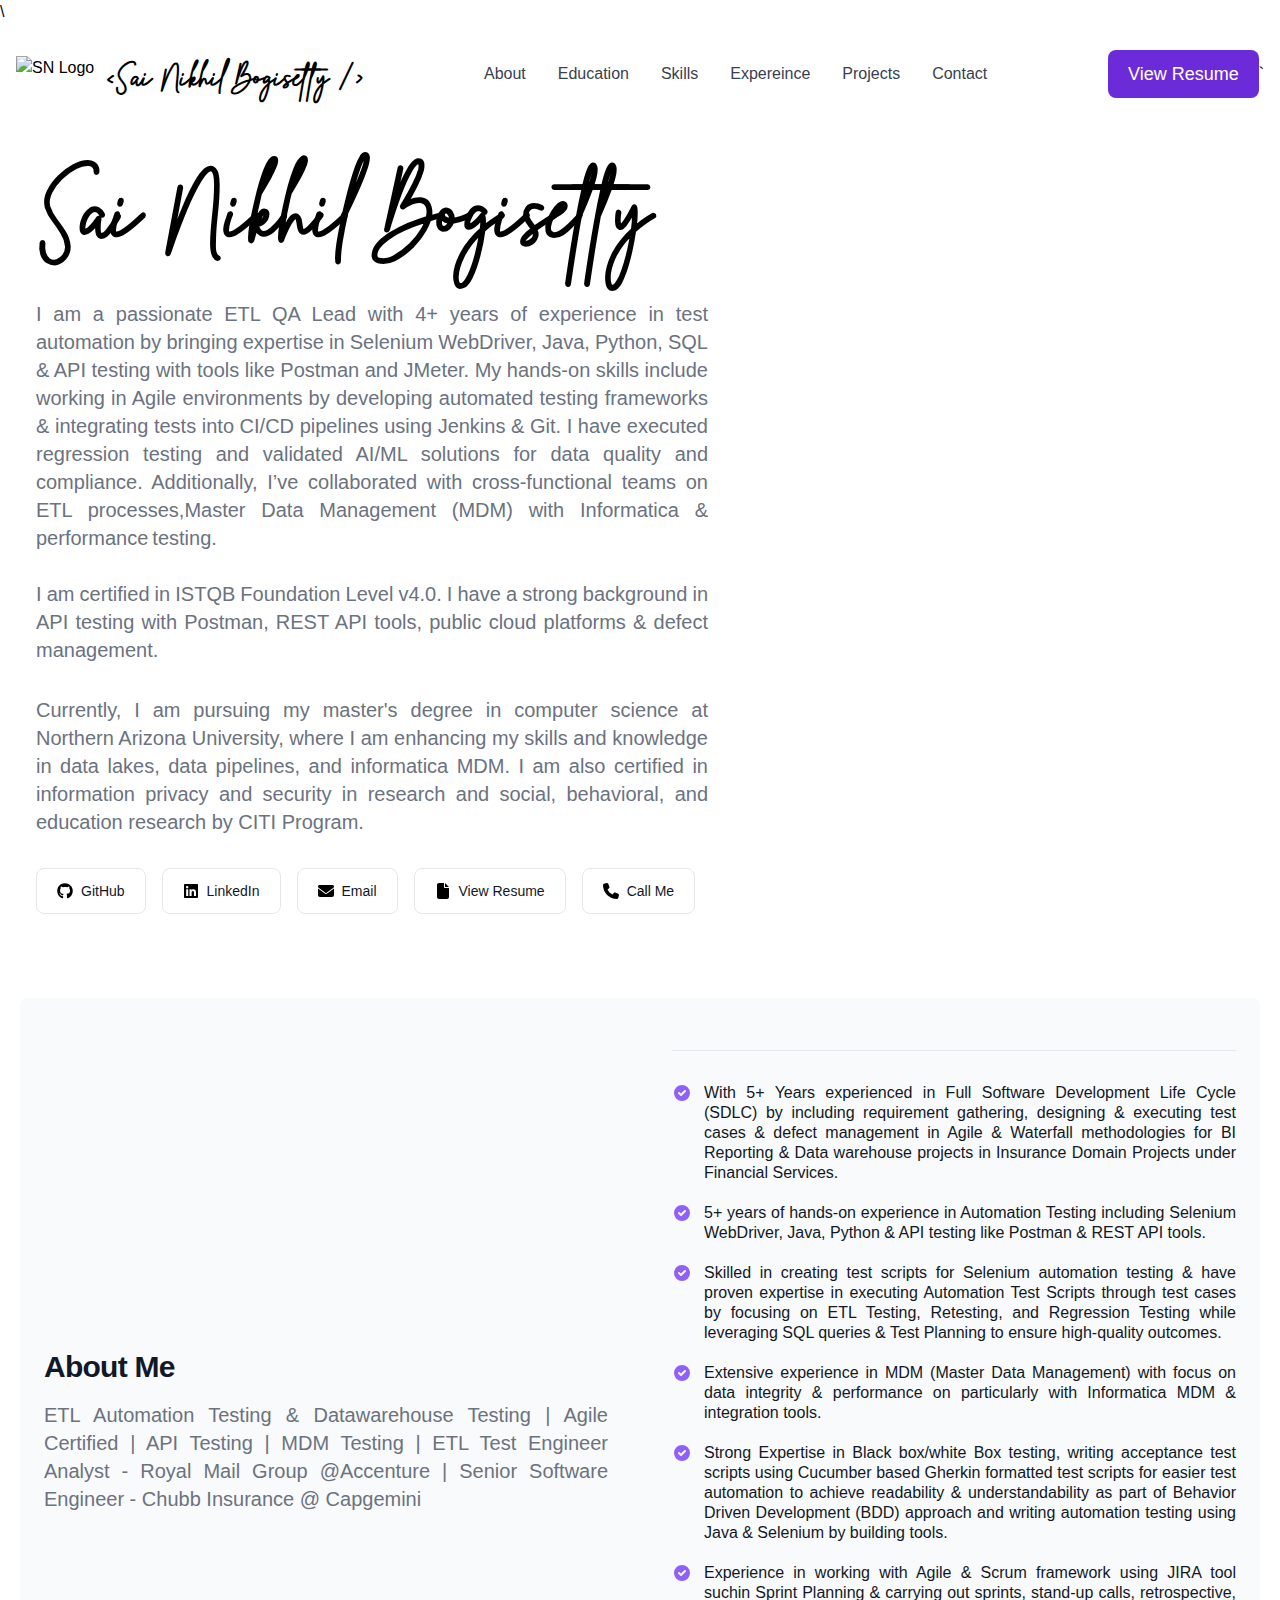
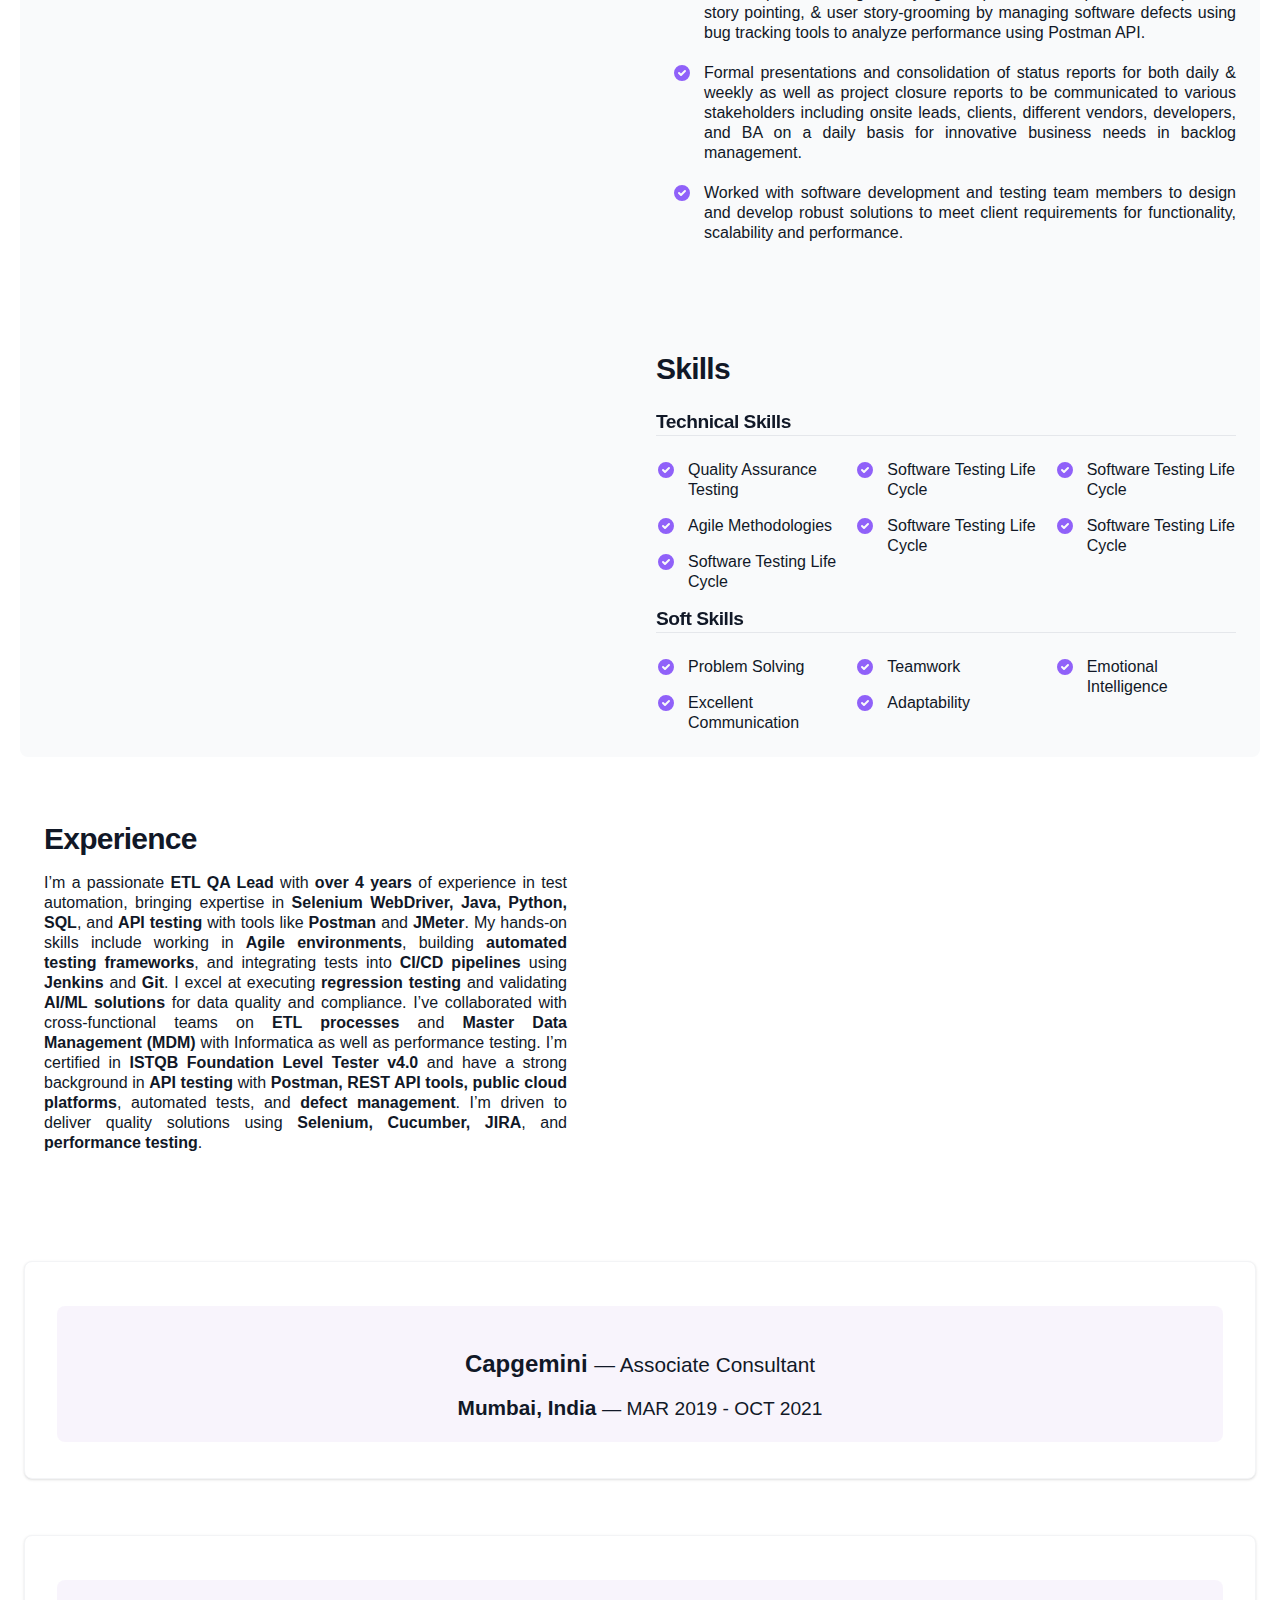
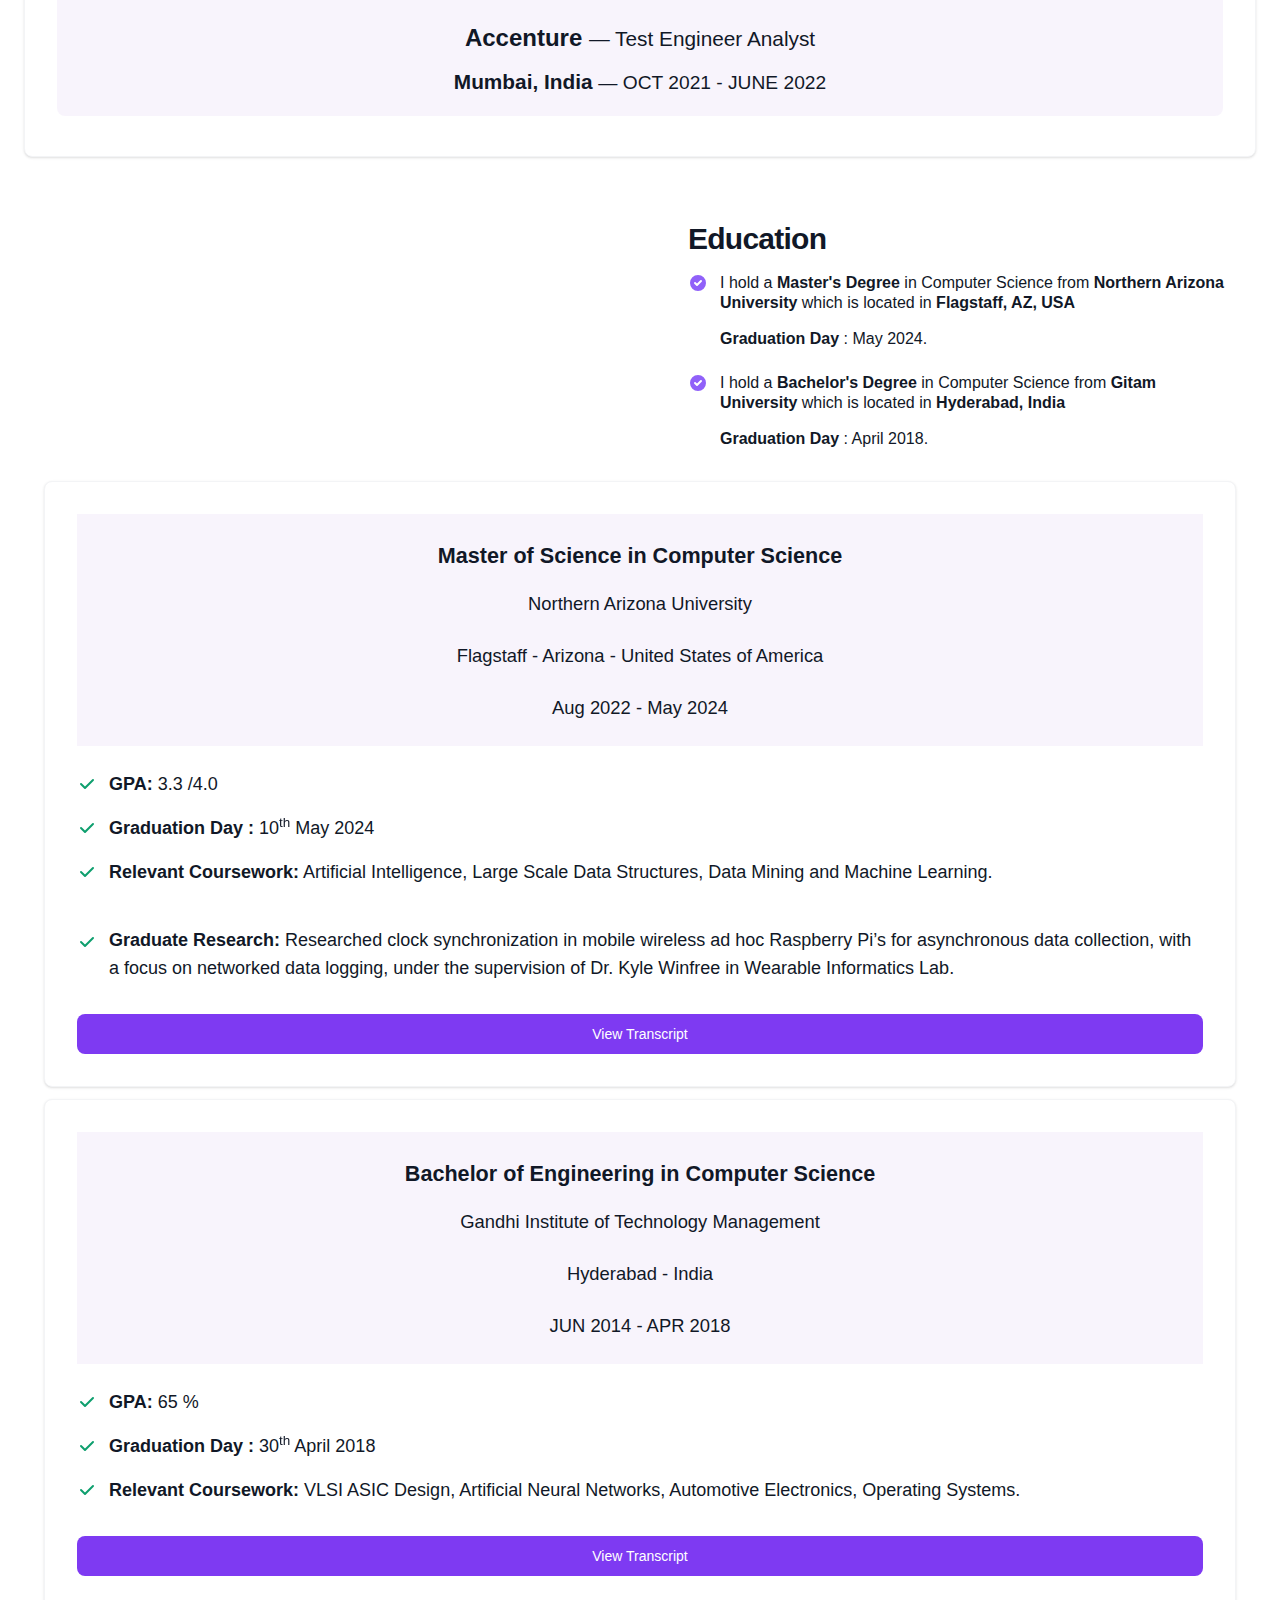
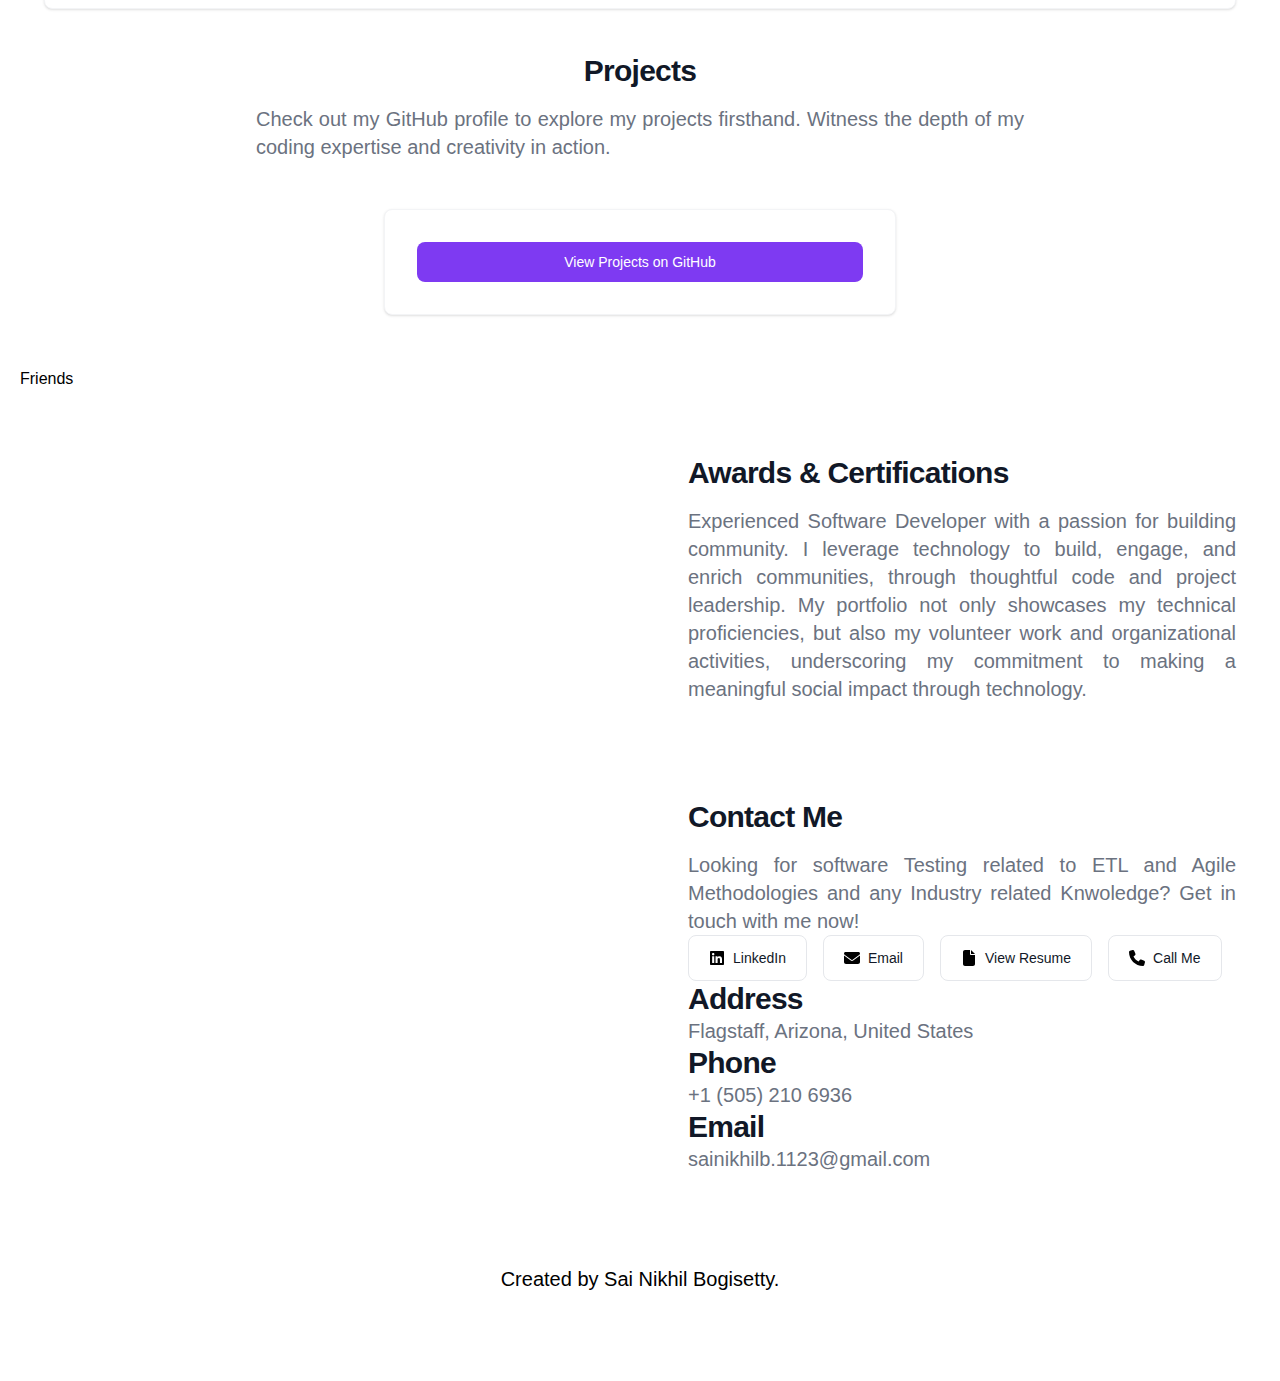
==== commit 5710877d: "index.html" ====
--- a/index.html
+++ b/index.html
@@ -8,9 +8,9 @@
     <meta http-equiv="Content-Type" content="text/html; charset=utf-8">
 
  <!-- Favicon -->
-    <link rel="apple-touch-icon" sizes="180x180" href="/favicon.png">
-    <link rel="icon" type="image/png" sizes="32x32" href="/favicon.png">
-    <link rel="icon" type="image/png" sizes="16x16" href="/favicon.png">
+    <link rel="apple-touch-icon" sizes="180x180" href="/sainikhil.github.io-main/images/sn-logo.png">
+    <link rel="icon" type="image/png" sizes="32x32" href="/sainikhil.github.io-main/images/sn-logo.png">
+    <link rel="icon" type="image/png" sizes="16x16" href="/sainikhil.github.io-main/images/sn-logo.png">
     <link rel="manifest" href="/site.webmanifest">
     <meta name="msapplication-TileColor" content="#da532c">
     <meta name="theme-color" content="#ffffff">
@@ -18,6 +18,14 @@
     <script async defer src="https://buttons.github.io/buttons.js"></script>
     <script src="https://unpkg.com/@lottiefiles/lottie-player@latest/dist/lottie-player.js"></script>
     <script src="main.js"></script>
+    <script src="https://cdnjs.cloudflare.com/ajax/libs/jquery/3.6.0/jquery.min.js"></script>
+    <script src="https://cdnjs.cloudflare.com/ajax/libs/OwlCarousel2/2.3.4/owl.carousel.min.js"></script>
+
+    <!-- Add Owl Carousel CSS -->
+    <link rel="stylesheet" href="https://cdnjs.cloudflare.com/ajax/libs/OwlCarousel2/2.3.4/assets/owl.carousel.min.css">
+    <link rel="stylesheet" href="https://cdnjs.cloudflare.com/ajax/libs/OwlCarousel2/2.3.4/assets/owl.theme.default.min.css">\
+     <!-- Custom Styles -->
+    <link rel="stylesheet" href="output.css">
 
     <body>
         <header class="fixed w-full bg-white dark:bg-gray-900 ">
@@ -25,7 +33,7 @@
 
                 <div class="flex flex-wrap items-center justify-between max-w-screen-xl px-4 mx-auto">
                     <a href="#home" class="flex items-center">
-                        <img src="images/logo.png" class="h-6 mr-3 sm:h-9" alt="G Logo" />
+                        <img src="images/sn-logo.png" class="h-6 mr-3 sm:h-9" alt="SN Logo" />
                         <span class="title-name self-center text-xl font-semibold whitespace-nowrap dark:text-white">&lt;Sai Nikhil Bogisetty /&gt;</span>
                     </a>
 
@@ -37,36 +45,36 @@
                             <svg class="w-6 h-6" fill="currentColor" viewBox="0 0 20 20" xmlns="http://www.w3.org/2000/svg"><path fill-rule="evenodd" d="M3 5a1 1 0 011-1h12a1 1 0 110 2H4a1 1 0 01-1-1zM3 10a1 1 0 011-1h12a1 1 0 110 2H4a1 1 0 01-1-1zM3 15a1 1 0 011-1h12a1 1 0 110 2H4a1 1 0 01-1-1z" clip-rule="evenodd"></path></svg>
                             <svg class="hidden w-6 h-6" fill="currentColor" viewBox="0 0 20 20" xmlns="http://www.w3.org/2000/svg"><path fill-rule="evenodd" d="M4.293 4.293a1 1 0 011.414 0L10 8.586l4.293-4.293a1 1 0 111.414 1.414L11.414 10l4.293 4.293a1 1 0 01-1.414 1.414L10 11.414l-4.293 4.293a1 1 0 01-1.414-1.414L8.586 10 4.293 5.707a1 1 0 010-1.414z" clip-rule="evenodd"></path></svg>
                         </button>
-
+`
                     </div>
 
                     <div class="items-center justify-between hidden w-full lg:flex lg:w-auto lg:order-1" id="mobile-menu-2">
                         
                         <ul class="flex flex-col mt-4 font-medium lg:flex-row lg:space-x-8 lg:mt-0" style="--text-size: 7rem;">
                            
-                            <li>
-                                <a href="about.html" target="_blank" class="block py-2 pl-3 pr-4 text-gray-700 border-b border-gray-100 hover:bg-gray-50 lg:hover:bg-transparent lg:border-0 lg:hover:text-purple-700 lg:p-0 dark:text-gray-400 lg:dark:hover:text-white dark:hover:bg-gray-700 dark:hover:text-white lg:dark:hover:bg-transparent dark:border-gray-700" data-title="About"> About </a>
-                            </li>
-
-                            <li>
-                                <a href="education.html" target="_blank" class="block py-2 pl-3 pr-4 text-gray-700 border-b border-gray-100 hover:bg-gray-50 lg:hover:bg-transparent lg:border-0 lg:hover:text-purple-700 lg:p-0 dark:text-gray-400 lg:dark:hover:text-white dark:hover:bg-gray-700 dark:hover:text-white lg:dark:hover:bg-transparent dark:border-gray-700" data-title="Education" > Education </a>
-                            </li>
-
-                            <li>
-                                <a href="skills.html" target="_blank" class="block py-2 pl-3 pr-4 text-gray-700 border-b border-gray-100 hover:bg-gray-50 lg:hover:bg-transparent lg:border-0 lg:hover:text-purple-700 lg:p-0 dark:text-gray-400 lg:dark:hover:text-white dark:hover:bg-gray-700 dark:hover:text-white lg:dark:hover:bg-transparent dark:border-gray-700" data-title="Skills" > Skills </a>
-                            </li>
-
-                            <li>
-                                <a href="#experience" target="_blank" class="block py-2 pl-3 pr-4 text-gray-700 border-b border-gray-100 hover:bg-gray-50 lg:hover:bg-transparent lg:border-0 lg:hover:text-purple-700 lg:p-0 dark:text-gray-400 lg:dark:hover:text-white dark:hover:bg-gray-700 dark:hover:text-white lg:dark:hover:bg-transparent dark:border-gray-700" data-title="Experience"> Experience </a>
-                            </li>
+                            <a href="about.html" target="_blank" class="block py-2 pl-3 pr-4 text-gray-700 border-b border-gray-100 hover:bg-gray-50 lg:hover:bg-transparent lg:border-0 lg:hover:text-purple-700 lg:p-0 dark:text-gray-400 lg:dark:hover:text-white dark:hover:bg-gray-700 dark:hover:text-white lg:dark:hover:bg-transparent dark:border-gray-700">
+                                About
+                            </a>
+
+                            <a href="education.html" target="_blank" class="block py-2 pl-3 pr-4 text-gray-700 border-b border-gray-100 hover:bg-gray-50 lg:hover:bg-transparent lg:border-0 lg:hover:text-purple-700 lg:p-0 dark:text-gray-400 lg:dark:hover:text-white dark:hover:bg-gray-700 dark:hover:text-white lg:dark:hover:bg-transparent dark:border-gray-700">
+                                Education
+                            </a>
+
+                            <a href="skills.html" target="_blank" class="block py-2 pl-3 pr-4 text-gray-700 border-b border-gray-100 hover:bg-gray-50 lg:hover:bg-transparent lg:border-0 lg:hover:text-purple-700 lg:p-0 dark:text-gray-400 lg:dark:hover:text-white dark:hover:bg-gray-700 dark:hover:text-white lg:dark:hover:bg-transparent dark:border-gray-700">
+                                Skills
+                            </a>
+
+                            <a href="expereince.html" target="_blank" class="block py-2 pl-3 pr-4 text-gray-700 border-b border-gray-100 hover:bg-gray-50 lg:hover:bg-transparent lg:border-0 lg:hover:text-purple-700 lg:p-0 dark:text-gray-400 lg:dark:hover:text-white dark:hover:bg-gray-700 dark:hover:text-white lg:dark:hover:bg-transparent dark:border-gray-700">
+                                Expereince
+                            </a>
                             
-                            <li>
-                                <a href="#projects" target="_blank" class="block py-2 pl-3 pr-4 text-gray-700 border-b border-gray-100 hover:bg-gray-50 lg:hover:bg-transparent lg:border-0 lg:hover:text-purple-700 lg:p-0 dark:text-gray-400 lg:dark:hover:text-white dark:hover:bg-gray-700 dark:hover:text-white lg:dark:hover:bg-transparent dark:border-gray-700" data-title="Projects" > Projects </a>
-                            </li>
+                            <a href="projects.html" target="_blank" class="block py-2 pl-3 pr-4 text-gray-700 border-b border-gray-100 hover:bg-gray-50 lg:hover:bg-transparent lg:border-0 lg:hover:text-purple-700 lg:p-0 dark:text-gray-400 lg:dark:hover:text-white dark:hover:bg-gray-700 dark:hover:text-white lg:dark:hover:bg-transparent dark:border-gray-700">
+                                Projects
+                            </a>
                             
-                            <li>
-                                <a href="#contact" target="_blank" class="block py-2 pl-3 pr-4 text-gray-700 border-b border-gray-100 hover:bg-gray-50 lg:hover:bg-transparent lg:border-0 lg:hover:text-purple-700 lg:p-0 dark:text-gray-400 lg:dark:hover:text-white dark:hover:bg-gray-700 dark:hover:text-white lg:dark:hover:bg-transparent dark:border-gray-700" data-title="Contact" > Contact </a>
-                            </li>
+                            <a href="contact.html" target="_blank" class="block py-2 pl-3 pr-4 text-gray-700 border-b border-gray-100 hover:bg-gray-50 lg:hover:bg-transparent lg:border-0 lg:hover:text-purple-700 lg:p-0 dark:text-gray-400 lg:dark:hover:text-white dark:hover:bg-gray-700 dark:hover:text-white lg:dark:hover:bg-transparent dark:border-gray-700">
+                                Contact
+                            </a>
 
                         </ul>
                     </div>
@@ -107,7 +115,7 @@
                 I am enhancing my skills and knowledge in data lakes, data pipelines, and informatica MDM. I am also 
                 certified in information privacy and security in research and social, behavioral, and education research 
                 by CITI Program.
-            </p>
+        </p>
 
                     <div class="space-y-4 sm:flex sm:space-y-0 sm:space-x-4">
                         <a href="https://github.com/sai-nikhil-428" target="_blank" class="inline-flex items-center justify-center w-full px-5 py-3 text-sm font-medium text-center text-gray-900 border border-gray-200 rounded-lg sm:w-auto hover:bg-gray-100 focus:ring-4 focus:ring-gray-100 dark:text-white dark:border-gray-700 dark:hover:bg-gray-700 dark:focus:ring-gray-800">
@@ -126,7 +134,9 @@
                             <svg class="w-4 h-4 mr-2 text-gray-500 dark:text-gray-400" xmlns="http://www.w3.org/2000/svg" viewBox="0 0 512 512"><!--! Font Awesome Free 6.4.0 by @fontawesome - https://fontawesome.com License - https://fontawesome.com/license (Commercial License) Copyright 2023 Fonticons, Inc. --><path d="M164.9 24.6c-7.7-18.6-28-28.5-47.4-23.2l-88 24C12.1 30.2 0 46 0 64C0 311.4 200.6 512 448 512c18 0 33.8-12.1 38.6-29.5l24-88c5.3-19.4-4.6-39.7-23.2-47.4l-96-40c-16.3-6.8-35.2-2.1-46.3 11.6L304.7 368C234.3 334.7 177.3 277.7 144 207.3L193.3 167c13.7-11.2 18.4-30 11.6-46.3l-40-96z"/></svg>Call Me
                         </a>
                     </div>
-                </div>
+
+                </div>
+
                 <div class="lg:mt-0 lg:col-span-5 lg:flex">
                     <!-- <img src="./images/hero.png" alt="hero image"> -->
                     <lottie-player src="images/Home.json"  background="transparent"  speed="0.7" loop autoplay></lottie-player>
@@ -318,11 +328,15 @@
 
                         <!-- Add the remaining elements in a similar format -->
                     </ul>
-<!-- Soft Skills -->
-<div class="relative" style="top: 0.8rem;">
-    <p class="mb-3 font-bold lg:text-2xl tracking-tight text-gray-900 dark:text-black" style="font-size: 1.2rem;">Soft Skills</p>
-</div>                    <!-- List -->
+
+                <!-- Soft Skills -->
+                    <div class="relative" style="top: 0.8rem;">
+                    <p class="mb-3 font-bold lg:text-2xl tracking-tight text-gray-900 dark:text-black" style="font-size: 1.2rem;">Soft Skills</p>
+                    </div>              
+
+                    <!-- List -->
                     <ul role="list" class="pt-6 space-y-4 border-t border-gray-200 my-5 dark:border-gray-700" style="columns: 3; -webkit-columns: 3; -moz-columns: 3;">
+                        
                         <li class="flex space-x-3">
                           <!-- Icon -->
                           <svg class="flex-shrink-0 w-5 h-5 text-purple-500 dark:text-purple-400" fill="currentColor" viewBox="0 0 20 20" xmlns="http://www.w3.org/2000/svg">
@@ -330,6 +344,7 @@
                           </svg>
                           <span class="text-base font-medium leading-tight text-gray-900 dark:text-white">Problem Solving</span>
                         </li>
+
                         <li class="flex space-x-3">
                             <!-- Icon -->
                             <svg class="flex-shrink-0 w-5 h-5 text-purple-500 dark:text-purple-400" fill="currentColor" viewBox="0 0 20 20" xmlns="http://www.w3.org/2000/svg">
@@ -337,27 +352,31 @@
                             </svg>
                             <span class="text-base font-medium leading-tight text-gray-900 dark:text-purple-400">Excellent Communication</span>
                         </li>
-                          <li class="flex space-x-3">
+
+                        <li class="flex space-x-3">
+                            <!-- Icon -->
+                            <svg class="flex-shrink-0 w-5 h-5 text-purple-500 dark:text-purple-400" fill="currentColor" viewBox="0 0 20 20" xmlns="http://www.w3.org/2000/svg">
+                                <path fill-rule="evenodd" d="M10 18a8 8 0 100-16 8 8 0 000 16zm3.707-9.293a1 1 0 00-1.414-1.414L9 10.586 7.707 9.293a1 1 0 00-1.414 1.414l2 2a1 1 0 001.414 0l4-4z" clip-rule="evenodd"></path>
+                            </svg>
+                            <span class="text-base font-medium leading-tight text-gray-900 dark:text-white">Teamwork</span>
+                        </li>
+
+                        <li class="flex space-x-3">
                             <!-- Icon -->
                             <svg class="flex-shrink-0 w-5 h-5 text-purple-500 dark:text-purple-400" fill="currentColor" viewBox="0 0 20 20" xmlns="http://www.w3.org/2000/svg">
                               <path fill-rule="evenodd" d="M10 18a8 8 0 100-16 8 8 0 000 16zm3.707-9.293a1 1 0 00-1.414-1.414L9 10.586 7.707 9.293a1 1 0 00-1.414 1.414l2 2a1 1 0 001.414 0l4-4z" clip-rule="evenodd"></path>
                             </svg>
-                            <span class="text-base font-medium leading-tight text-gray-900 dark:text-white">Teamwork</span>
-                          </li>
-                          <li class="flex space-x-3">
+                            <span class="text-base font-medium leading-tight text-gray-900 dark:text-white">Adaptability</span>
+                        </li>
+                        
+                        <li class="flex space-x-3">
                             <!-- Icon -->
                             <svg class="flex-shrink-0 w-5 h-5 text-purple-500 dark:text-purple-400" fill="currentColor" viewBox="0 0 20 20" xmlns="http://www.w3.org/2000/svg">
                               <path fill-rule="evenodd" d="M10 18a8 8 0 100-16 8 8 0 000 16zm3.707-9.293a1 1 0 00-1.414-1.414L9 10.586 7.707 9.293a1 1 0 00-1.414 1.414l2 2a1 1 0 001.414 0l4-4z" clip-rule="evenodd"></path>
                             </svg>
-                            <span class="text-base font-medium leading-tight text-gray-900 dark:text-white">Adaptability</span>
-                          </li>
-                          <li class="flex space-x-3">
-                            <!-- Icon -->
-                            <svg class="flex-shrink-0 w-5 h-5 text-purple-500 dark:text-purple-400" fill="currentColor" viewBox="0 0 20 20" xmlns="http://www.w3.org/2000/svg">
-                              <path fill-rule="evenodd" d="M10 18a8 8 0 100-16 8 8 0 000 16zm3.707-9.293a1 1 0 00-1.414-1.414L9 10.586 7.707 9.293a1 1 0 00-1.414 1.414l2 2a1 1 0 001.414 0l4-4z" clip-rule="evenodd"></path>
-                            </svg>
                             <span class="text-base font-medium leading-tight text-gray-900 dark:text-white">Emotional Intelligence</span>
-                          </li>
+                        </li>
+                        
                     </ul>
                       
                 </div>
@@ -365,123 +384,59 @@
         </div>
       </section>
     <!-- End block -->
-    <!-- Start block -->
-    <section id="experience" class="bg-white dark:bg-gray-900">
-        <div class="items-center max-w-screen-xl px-4 py-8 mx-auto lg:grid lg:grid-cols-4 lg:gap-16 xl:gap-24 lg:py-8 lg:px-6">
-            <div class="col-span-2 mb-8">
-                <h2 class="mt-3 mb-4 text-3xl font-extrabold tracking-tight text-gray-900 md:text-3xl dark:text-white">Experience</h2>
-                <p class="text-lg font-medium text-purple-600 dark:text-purple-500"> I have four years of professional experience working in the Insurance domain.</p>
-                <p class="font-light text-gray-500 sm:text-xl dark:text-gray-400">With a passion, I work as a software engineer and Kknowledge with a broad variety of platforms, tools, databases, and programming languages. I am a fast learner with a great desire to always learn new things and better myself. I'm excited to pick up new skills and adjust to new surroundings. I possess an extensive skill set that addresses key areas in the field of software engineering filed. I am capable in adjusting to new tools and technologies very fast.</p>
-            </div>
-            <div class="col-span-2 space-y-8 md:gap-12 md:space-y-0">
-                <lottie-player src="images/experience.json"  background="transparent"  speed="0.7" loop autoplay></lottie-player>
-            </div>
-        </div>
-
-        <div class="flex flex-col p-6 mx-6 mb-3 text-center text-gray-900 bg-white border border-gray-100 rounded-lg shadow dark:border-gray-600 xl:p-8 dark:bg-gray-800 dark:text-white">
-            <div class="lightPurpleBg">
-            <h3 class="mb-4 text-2xl font-semibold">Senior Software Engineer at Capgemini India Pvt. Ltd.</h3>
-            <p class="font-light text-gray-500 sm:text-lg dark:text-gray-400">Mumbai, India. </p>
-            <p class="font-light text-gray-500 sm:text-lg dark:text-gray-400">MAR 2019 – AUG 2021. </p>
-            </div>
-            <!-- List -->
-            <ul role="list" class="mb-8 space-y-4 text-left">
-                <li class="flex items-center space-x-3">
-                    <!-- Icon -->
-                    <svg class="flex-shrink-0 w-5 h-5 text-green-500 dark:text-green-400" fill="currentColor" viewBox="0 0 20 20" xmlns="http://www.w3.org/2000/svg"><path fill-rule="evenodd" d="M16.707 5.293a1 1 0 010 1.414l-8 8a1 1 0 01-1.414 0l-4-4a1 1 0 011.414-1.414L8 12.586l7.293-7.293a1 1 0 011.414 0z" clip-rule="evenodd"></path></svg>
-                    <span>Worked on the Privileged Account Manager product, using Python, C, TypeScript, and Angular to develop high quality code.</span>
-                </li>
-                <li class="flex items-center space-x-3">
-                    <!-- Icon -->
-                    <svg class="flex-shrink-0 w-5 h-5 text-green-500 dark:text-green-400" fill="currentColor" viewBox="0 0 20 20" xmlns="http://www.w3.org/2000/svg"><path fill-rule="evenodd" d="M16.707 5.293a1 1 0 010 1.414l-8 8a1 1 0 01-1.414 0l-4-4a1 1 0 011.414-1.414L8 12.586l7.293-7.293a1 1 0 011.414 0z" clip-rule="evenodd"></path></svg>
-                    <span>Achieved a 90% development time reduction and 50% code size reduction while improving performance by
-                        developing an XML Schema-driven UI.</span>
-                </li>
-                <li class="flex items-center space-x-3">
-                    <!-- Icon -->
-                    <svg class="flex-shrink-0 w-5 h-5 text-green-500 dark:text-green-400" fill="currentColor" viewBox="0 0 20 20" xmlns="http://www.w3.org/2000/svg"><path fill-rule="evenodd" d="M16.707 5.293a1 1 0 010 1.414l-8 8a1 1 0 01-1.414 0l-4-4a1 1 0 011.414-1.414L8 12.586l7.293-7.293a1 1 0 011.414 0z" clip-rule="evenodd"></path></svg>
-                    <span>Optimized front-end for 30% faster loading and improved scalability and performance by developing configuration
-                        components with C and Angular.</span>
-                </li>
-                <li class="flex items-center space-x-3">
-                    <!-- Icon -->
-                    <svg class="flex-shrink-0 w-5 h-5 text-green-500 dark:text-green-400" fill="currentColor" viewBox="0 0 20 20" xmlns="http://www.w3.org/2000/svg"><path fill-rule="evenodd" d="M16.707 5.293a1 1 0 010 1.414l-8 8a1 1 0 01-1.414 0l-4-4a1 1 0 011.414-1.414L8 12.586l7.293-7.293a1 1 0 011.414 0z" clip-rule="evenodd"></path></svg>
-                    <span>Optimized product functionality by developing REST APIs for numerous modules such as access control, users &
-                        groups etc.</span>
-                </li>
-                <li class="flex items-center space-x-3">
-                    <!-- Icon -->
-                    <svg class="flex-shrink-0 w-5 h-5 text-green-500 dark:text-green-400" fill="currentColor" viewBox="0 0 20 20" xmlns="http://www.w3.org/2000/svg"><path fill-rule="evenodd" d="M16.707 5.293a1 1 0 010 1.414l-8 8a1 1 0 01-1.414 0l-4-4a1 1 0 011.414-1.414L8 12.586l7.293-7.293a1 1 0 011.414 0z" clip-rule="evenodd"></path></svg>
-                    <span>Analyzed data by applying Random Forest and other ML algorithms and designed a web dashboard for
-                        visualizing insights by collaborating with a 3-person team.</span>
-                </li>
-                <li class="flex items-center space-x-3">
-                    <!-- Icon -->
-                    <svg class="flex-shrink-0 w-5 h-5 text-green-500 dark:text-green-400" fill="currentColor" viewBox="0 0 20 20" xmlns="http://www.w3.org/2000/svg"><path fill-rule="evenodd" d="M16.707 5.293a1 1 0 010 1.414l-8 8a1 1 0 01-1.414 0l-4-4a1 1 0 011.414-1.414L8 12.586l7.293-7.293a1 1 0 011.414 0z" clip-rule="evenodd"></path></svg>
-                    <span>Optimized the software development process by conducting integration testing, promptly addressing change
-                        requests, performing meticulous code reviews, and ensuring swift bug resolution.</span>
-                </li>
-                <li class="flex items-center space-x-3">
-                    <!-- Icon -->
-                    <svg class="flex-shrink-0 w-5 h-5 text-green-500 dark:text-green-400" fill="currentColor" viewBox="0 0 20 20" xmlns="http://www.w3.org/2000/svg"><path fill-rule="evenodd" d="M16.707 5.293a1 1 0 010 1.414l-8 8a1 1 0 01-1.414 0l-4-4a1 1 0 011.414-1.414L8 12.586l7.293-7.293a1 1 0 011.414 0z" clip-rule="evenodd"></path></svg>
-                    <span>Enhanced user experience by implementing robust client-side validation using JavaScript and jQuery, resulting in
-                        reduced error rates and improved data integrity.</span>
-                </li>
-
-            </ul>
-        </div>
-        <div class="flex flex-col p-6 mx-6 mb-3 text-center text-gray-900 bg-white border border-gray-100 rounded-lg shadow dark:border-gray-600 xl:p-8 dark:bg-gray-800 dark:text-white">
-            <div class="lightPurpleBg">
-            <h3 class="mb-4 text-2xl font-semibold"> ETL Test Engineer Analyst at Accenture India Pvt. Ltd </h3>
-            <p class="font-light text-gray-500 sm:text-lg dark:text-gray-400">Mumbai, India. </p>
-            <p class="font-light text-gray-500 sm:text-lg dark:text-gray-400">AUG 2021 – JUL 2022. </p>
-            </div>
-            <!-- List -->
-            <ul role="list" class="mb-8 space-y-4 text-left">
-                <li class="flex items-center space-x-3">
-                    <!-- Icon -->
-                    <svg class="flex-shrink-0 w-5 h-5 text-green-500 dark:text-green-400" fill="currentColor" viewBox="0 0 20 20" xmlns="http://www.w3.org/2000/svg"><path fill-rule="evenodd" d="M16.707 5.293a1 1 0 010 1.414l-8 8a1 1 0 01-1.414 0l-4-4a1 1 0 011.414-1.414L8 12.586l7.293-7.293a1 1 0 011.414 0z" clip-rule="evenodd"></path></svg>
-                    <span>Worked on the Change Guardian product, using C++, Java, and JavaScript to develop high-quality code.</span>
-                </li>
-                <li class="flex items-center space-x-3">
-                    <!-- Icon -->
-                    <svg class="flex-shrink-0 w-5 h-5 text-green-500 dark:text-green-400" fill="currentColor" viewBox="0 0 20 20" xmlns="http://www.w3.org/2000/svg"><path fill-rule="evenodd" d="M16.707 5.293a1 1 0 010 1.414l-8 8a1 1 0 01-1.414 0l-4-4a1 1 0 011.414-1.414L8 12.586l7.293-7.293a1 1 0 011.414 0z" clip-rule="evenodd"></path></svg>
-                    <span>Cut setup time by 55% & enabled seamless integration with multiple platforms by developing a silent installer for the
-                        log collection app.</span>
-                </li>
-                <li class="flex items-center space-x-3">
-                    <!-- Icon -->
-                    <svg class="flex-shrink-0 w-5 h-5 text-green-500 dark:text-green-400" fill="currentColor" viewBox="0 0 20 20" xmlns="http://www.w3.org/2000/svg"><path fill-rule="evenodd" d="M16.707 5.293a1 1 0 010 1.414l-8 8a1 1 0 01-1.414 0l-4-4a1 1 0 011.414-1.414L8 12.586l7.293-7.293a1 1 0 011.414 0z" clip-rule="evenodd"></path></svg>
-                    <span>Developed REST APIs, resolved bugs, and provided documentation for Change Guardian to enforce security
-                        policies and compliance measures in an Agile development environment.</span>
-                </li>
-                <li class="flex items-center space-x-3">
-                    <!-- Icon -->
-                    <svg class="flex-shrink-0 w-5 h-5 text-green-500 dark:text-green-400" fill="currentColor" viewBox="0 0 20 20" xmlns="http://www.w3.org/2000/svg"><path fill-rule="evenodd" d="M16.707 5.293a1 1 0 010 1.414l-8 8a1 1 0 01-1.414 0l-4-4a1 1 0 011.414-1.414L8 12.586l7.293-7.293a1 1 0 011.414 0z" clip-rule="evenodd"></path></svg>
-                    <span>Ensured high uptime and supported a large user base by developing ConfigPro, a full-stack web application
-                        utilizing C++ and JavaScript.</span>
-                </li>
-                <li class="flex items-center space-x-3">
-                    <!-- Icon -->
-                    <svg class="flex-shrink-0 w-5 h-5 text-green-500 dark:text-green-400" fill="currentColor" viewBox="0 0 20 20" xmlns="http://www.w3.org/2000/svg"><path fill-rule="evenodd" d="M16.707 5.293a1 1 0 010 1.414l-8 8a1 1 0 01-1.414 0l-4-4a1 1 0 011.414-1.414L8 12.586l7.293-7.293a1 1 0 011.414 0z" clip-rule="evenodd"></path></svg>
-                    <span>Boosted application usability and user engagement by initiating UI modifications and spearheading the development
-                        of new application features.</span>
-                </li>
-                <li class="flex items-center space-x-3">
-                    <!-- Icon -->
-                    <svg class="flex-shrink-0 w-5 h-5 text-green-500 dark:text-green-400" fill="currentColor" viewBox="0 0 20 20" xmlns="http://www.w3.org/2000/svg"><path fill-rule="evenodd" d="M16.707 5.293a1 1 0 010 1.414l-8 8a1 1 0 01-1.414 0l-4-4a1 1 0 011.414-1.414L8 12.586l7.293-7.293a1 1 0 011.414 0z" clip-rule="evenodd"></path></svg>
-                    <span>Facilitated efficient project development by actively participating in an agile development environment, including
-                        sprint planning, daily stand-up meetings, and retrospectives.</span>
-                </li>
-                <li class="flex items-center space-x-3">
-                    <!-- Icon -->
-                    <svg class="flex-shrink-0 w-5 h-5 text-green-500 dark:text-green-400" fill="currentColor" viewBox="0 0 20 20" xmlns="http://www.w3.org/2000/svg"><path fill-rule="evenodd" d="M16.707 5.293a1 1 0 010 1.414l-8 8a1 1 0 01-1.414 0l-4-4a1 1 0 011.414-1.414L8 12.586l7.293-7.293a1 1 0 011.414 0z" clip-rule="evenodd"></path></svg>
-                    <span>Streamlined project workflows by incorporating Jenkins for continuous integration, improving build and
-                        deployment efficiency</span>
-                </li>
-
-            </ul>
-        </div>
+     
+   <!-- Start block -->
+<section id="experience" class="bg-white dark:bg-gray-900">
+    <div class="items-center max-w-screen-xl px-4 py-8 mx-auto lg:grid lg:grid-cols-4 lg:gap-16 xl:gap-24 lg:py-8 lg:px-6">
+        <!-- Text Section -->
+        <div class="col-span-2 mb-8 lg:min-h-[300px] flex flex-col justify-center">
+            <h2 class="mt-3 mb-4 text-3xl font-extrabold tracking-tight text-gray-900 md:text-3xl dark:text-white">Experience</h2>
+            <p class="text-base font-medium leading-tight text-gray-900 dark:text-white" style="display: inline-block; max-width: calc(100% - 25px); text-align: justify;" style="font-size: 1.3rem;">
+                I’m a passionate <strong>ETL QA Lead</strong> with <strong>over 4 years</strong> of experience in test automation, bringing expertise in <strong>Selenium WebDriver, Java, Python, SQL</strong>, and <strong>API testing</strong> with tools like <strong>Postman</strong> and <strong>JMeter</strong>. My hands-on skills include working in <strong>Agile environments</strong>, building <strong>automated testing frameworks</strong>, and integrating tests into <strong>CI/CD pipelines</strong> using <strong>Jenkins</strong> and <strong>Git</strong>. I excel at executing <strong>regression testing</strong> and validating <strong>AI/ML solutions</strong> for data quality and compliance. I’ve collaborated with cross-functional teams on <strong>ETL processes</strong> and <strong>Master Data Management (MDM)</strong> with Informatica as well as performance testing. I’m certified in <strong>ISTQB Foundation Level Tester v4.0</strong> and have a strong background in <strong>API testing</strong> with <strong>Postman, REST API tools, public cloud platforms</strong>, automated tests, and <strong>defect management</strong>. I’m driven to deliver quality solutions using <strong>Selenium, Cucumber, JIRA</strong>, and <strong>performance testing</strong>.
+            </p>
+        </div>
+        <!-- Lottie Section -->
+        <div class="col-span-2 lg:min-h-[400px] flex items-center justify-center">
+            <div class="w-full max-w-md">
+                <lottie-player src="images/experience.json" background="transparent" speed="0.7" loop autoplay></lottie-player>
+            </div>
+        </div>
+    </div>
+</section>
+
+        <!-- Capgemini -->
+    <div class="flex flex-col p-6 mx-6 mb-2 text-gray-900 bg-white border border-gray-100 rounded-lg shadow dark:border-gray-600 xl:p-8 dark:bg-gray-800 dark:text-white mt-[-10rem]">
+        
+        <div class="lightPurpleBg ml-2 mt-3 mb-1 rounded-lg p-4">
+            
+            <h3 class="text-3xl font-bold text-center px-6 mt-6" style="font-size: 1.5rem;"> Capgemini  
+                <span class="font-light text-lg dark:text-gray-400 ml-2" style="font-size: 1.3rem;"> — Associate Consultant </span>
+            </h3>
+
+            <h4 class="text-3xl font-bold text-center px-6 mt-2" style="font-size: 1.3rem;" style="margin-top: -2rem;"> Mumbai, India  
+                <span class="font-light text-lg dark:text-gray-400 ml-2" style="font-size: 1.2rem;"> — MAR 2019 - OCT 2021 </span>
+            </h4>
+        </div>
+    </div>
+ 
+    <br> 
+    <br>
+    
+    <!-- Capgemini -->
+    <div class="flex flex-col p-6 mx-6 mb-2 text-gray-900 bg-white border border-gray-100 rounded-lg shadow dark:border-gray-600 xl:p-8 dark:bg-gray-800 dark:text-white mt-[-12rem]">
+        
+        <div class="lightPurpleBg ml-2 mt-3 mb-2 rounded-lg p-4">
+            
+            <h3 class="text-3xl font-bold text-center px-6 mt-6" style="font-size: 1.5rem;"> Accenture
+                <span class="font-light text-lg dark:text-gray-400 ml-2" style="font-size: 1.3rem;"> — Test Engineer Analyst </span>
+            </h3>
+
+            <h4 class="text-3xl font-bold text-center px-6 mt-2" style="font-size: 1.3rem;" style="margin-top: -2rem;"> Mumbai, India  
+                <span class="font-light text-lg dark:text-gray-400 ml-2" style="font-size: 1.2rem;"> — OCT 2021 - JUNE 2022 </span>
+            </h4>
+
+        </div>
+    </div>
 
     </section>
     <!-- End block -->
@@ -526,90 +481,202 @@
             
         </div>
 
-        <div class="flex flex-col p-6 mx-6 mb-3 text-center text-gray-900 bg-white border border-gray-100 rounded-lg shadow dark:border-gray-600 xl:p-8 dark:bg-gray-800 dark:text-white">
+         <!-- Master's Degree Details -->
+         <div class="flex flex-col p-6 mx-6 mb-3 text-center text-gray-900 bg-white border border-gray-100 rounded-lg shadow dark:border-gray-600 xl:p-8 dark:bg-gray-800 dark:text-white mt-[-12rem]">
+            
             <div class="lightPurpleBg">
-            <h3 class="mb-4 text-2xl font-semibold">Master of Science in Computer Science</h3>
-            <p class="font-light text-gray-500 sm:text-lg dark:text-gray-400">Northern Arizona University, Flagstaff</p>
-            <p class="font-light text-gray-500 sm:text-lg dark:text-gray-400">Aug 2022 - May 2024</p>
-            </div>
+                <h3 class="mb-4 text-3xl font-bold text-center px-6 mt-6" style="font-size: 1.35rem;"> Master of Science in Computer Science</h3>
+                <p class="font-light text-lg dark:text-gray-400 text-center px-6" style="font-size: 1.15rem;"> Northern Arizona University </p>
+                <p class="font-light text-lg dark:text-gray-400 text-center px-6" style="font-size: 1.15rem;"> Flagstaff - Arizona - United States of America </p>
+                <p class="font-light text-lg dark:text-gray-400 text-center px-6" style="font-size: 1.15rem;"> Aug 2022 - May 2024 </p>
+                
+            </div>
+            
             <!-- List -->
-            <ul role="list" class="mb-8 space-y-4 text-left">
+            <ul role="list" class="mb-8 space-y-4 text-left px-6">
+                
+                <!-- List &  mt-6 helps to move the filed down -->
+                <li class="flex items-center space-x-3  mt-6">
+                    <!-- Icon -->
+                    <svg class="flex-shrink-0 w-5 h-5 text-green-500 dark:text-green-400" fill="currentColor" viewBox="0 0 20 20" xmlns="http://www.w3.org/2000/svg">
+                        <path fill-rule="evenodd" d="M16.707 5.293a1 1 0 010 1.414l-8 8a1 1 0 01-1.414 0l-4-4a1 1 0 011.414-1.414L8 12.586l7.293-7.293a1 1 0 011.414 0z" clip-rule="evenodd"></path>
+                    </svg>
+                    <span class="text-lg text-left"> <strong> GPA: </strong> 3.3 /4.0 </span>
+                </li>
+
+                <li class="flex items-center space-x-3 mt-6">
+                    <!-- Icon -->
+                    <svg class="flex-shrink-0 w-5 h-5 text-green-500 dark:text-green-400" fill="currentColor" viewBox="0 0 20 20" xmlns="http://www.w3.org/2000/svg">
+                    <path fill-rule="evenodd" d="M16.707 5.293a1 1 0 010 1.414l-8 8a1 1 0 01-1.414 0l-4-4a1 1 0 011.414-1.414L8 12.586l7.293-7.293a1 1 0 011.414 0z" clip-rule="evenodd"></path>
+                    </svg>
+                    <span class="text-lg text-left"> <strong>Graduation Day : </strong> 10<sup>th</sup> May 2024 </span>
+                </li>
+
                 <li class="flex items-center space-x-3">
                     <!-- Icon -->
-                    <svg class="flex-shrink-0 w-5 h-5 text-green-500 dark:text-green-400" fill="currentColor" viewBox="0 0 20 20" xmlns="http://www.w3.org/2000/svg"><path fill-rule="evenodd" d="M16.707 5.293a1 1 0 010 1.414l-8 8a1 1 0 01-1.414 0l-4-4a1 1 0 011.414-1.414L8 12.586l7.293-7.293a1 1 0 011.414 0z" clip-rule="evenodd"></path></svg>
-                    <span>GPA: 3.3/4.0</span>
+                    <svg class="flex-shrink-0 w-5 h-5 text-green-500 dark:text-green-400" fill="currentColor" viewBox="0 0 20 20" xmlns="http://www.w3.org/2000/svg">
+                        <path fill-rule="evenodd" d="M16.707 5.293a1 1 0 010 1.414l-8 8a1 1 0 01-1.414 0l-4-4a1 1 0 011.414-1.414L8 12.586l7.293-7.293a1 1 0 011.414 0z" clip-rule="evenodd"></path>
+                    </svg>
+                    <span class="text-lg text-left"><strong>Relevant Coursework:</strong> Artificial Intelligence, Large Scale Data Structures, Data Mining and Machine Learning.</span>
                 </li>
-                <li class="flex items-center space-x-3">
+
+                <li class="flex items-center space-x-3 mt-2">
                     <!-- Icon -->
-                    <svg class="flex-shrink-0 w-5 h-5 text-green-500 dark:text-green-400" fill="currentColor" viewBox="0 0 20 20" xmlns="http://www.w3.org/2000/svg"><path fill-rule="evenodd" d="M16.707 5.293a1 1 0 010 1.414l-8 8a1 1 0 01-1.414 0l-4-4a1 1 0 011.414-1.414L8 12.586l7.293-7.293a1 1 0 011.414 0z" clip-rule="evenodd"></path></svg>
-                    <span>Relevant Coursework: Artificial Intelligence, Large Scale Data Structures, Data Mining and Machine Learning.</span>
+                    <svg class="flex-shrink-0 w-5 h-5 text-green-500 dark:text-green-400" fill="currentColor" viewBox="0 0 20 20" xmlns="http://www.w3.org/2000/svg">
+                        <path fill-rule="evenodd" d="M16.707 5.293a1 1 0 010 1.414l-8 8a1 1 0 01-1.414 0l-4-4a1 1 0 011.414-1.414L8 12.586l7.293-7.293a1 1 0 011.414 0z" clip-rule="evenodd"></path>
+                    </svg>
+                    <span class="text-lg text-left mt-6"><strong>Graduate Research:</strong> Researched clock synchronization in mobile wireless ad hoc Raspberry Pi’s for asynchronous data collection, with a focus on networked data logging, under the supervision of Dr. Kyle Winfree in Wearable Informatics Lab.</span>
                 </li>
-                <li class="flex items-center space-x-3">
-                    <!-- Icon -->
-                    <svg class="flex-shrink-0 w-5 h-5 text-green-500 dark:text-green-400" fill="currentColor" viewBox="0 0 20 20" xmlns="http://www.w3.org/2000/svg"><path fill-rule="evenodd" d="M16.707 5.293a1 1 0 010 1.414l-8 8a1 1 0 01-1.414 0l-4-4a1 1 0 011.414-1.414L8 12.586l7.293-7.293a1 1 0 011.414 0z" clip-rule="evenodd"></path></svg>
-                    <span>Graduate Research: Researched clock synchronization in mobile wireless ad hoc Raspberry Pi’s for asynchronous data collection, with a focus on networked data logging, under the supervision of Dr. Kyle Winfree in Wearable Informatics Lab.</span>
-                </li>
+
             </ul>
-            <a href="" target="_blank" class="text-white bg-purple-600 hover:bg-purple-700 focus:ring-4 focus:ring-purple-200 font-medium rounded-lg text-sm px-5 py-2.5 text-center dark:text-white  dark:focus:ring-purple-900">View Transcript</a>
-        </div>
-        <div class="flex flex-col p-6 mx-6 mb-3 text-center text-gray-900 bg-white border border-gray-100 rounded-lg shadow dark:border-gray-600 xl:p-8 dark:bg-gray-800 dark:text-white">
+
+            <a href="Files/SaiNikhil_Bogisetty_MastersTranscript.pdf" target="_blank" class="text-white bg-purple-600 hover:bg-purple-700 focus:ring-4 focus:ring-purple-200 font-medium rounded-lg text-sm px-5 py-2.5 text-center dark:text-white dark:focus:ring-purple-900">View Transcript</a>
+
+        </div>
+
+        <!-- Bachelor's Degree Details -->
+       
+        <div class="flex flex-col p-6 mx-6 mb-3 text-center text-gray-900 bg-white border border-gray-100 rounded-lg shadow dark:border-gray-600 xl:p-8 dark:bg-gray-800 dark:text-white mt-[-2rem]">
+
             <div class="lightPurpleBg">
-            <h3 class="mb-4 text-2xl font-semibold">Bachelor of Engineering in Computer Science. </h3>
-            <p class="font-light text-gray-500 sm:text-lg dark:text-gray-400"> Gitam University, Hyderabad, India</p>
-            <p class="font-light text-gray-500 sm:text-lg dark:text-gray-400"> Aug 2014 - April 2018</p>
-            </div>
-            <!-- List -->
-            <ul role="list" class="mb-8 space-y-4 text-left">
-                <li class="flex items-center space-x-3">
-                    <!-- Icon -->
-                    <svg class="flex-shrink-0 w-5 h-5 text-green-500 dark:text-green-400" fill="currentColor" viewBox="0 0 20 20" xmlns="http://www.w3.org/2000/svg"><path fill-rule="evenodd" d="M16.707 5.293a1 1 0 010 1.414l-8 8a1 1 0 01-1.414 0l-4-4a1 1 0 011.414-1.414L8 12.586l7.293-7.293a1 1 0 011.414 0z" clip-rule="evenodd"></path></svg>
-                    <span>GPA: 3.0/4.0</span>
-                </li>
-                <li class="flex items-center space-x-3">
-                    <!-- Icon -->
-                    <svg class="flex-shrink-0 w-5 h-5 text-green-500 dark:text-green-400" fill="currentColor" viewBox="0 0 20 20" xmlns="http://www.w3.org/2000/svg"><path fill-rule="evenodd" d="M16.707 5.293a1 1 0 010 1.414l-8 8a1 1 0 01-1.414 0l-4-4a1 1 0 011.414-1.414L8 12.586l7.293-7.293a1 1 0 011.414 0z" clip-rule="evenodd"></path></svg>
-                    <span>Relevant Coursework: VLSI ASIC Design, Artificial Neural Networks, Automotive Electronics, Operating Systems.</span>
-                </li>
+                <h3 class="mb-4 text-3xl font-bold text-center px-6 mt-6" style="font-size: 1.35rem;"> Bachelor of Engineering in Computer Science </h3>
+                <p class="font-light text-lg dark:text-gray-400 text-center px-6" style="font-size: 1.15rem;"> Gandhi Institute of Technology Management </p>
+                <p class="font-light text-lg dark:text-gray-400 text-center px-6" style="font-size: 1.15rem;"> Hyderabad - India </p>
+                <p class="font-light text-lg dark:text-gray-400 text-center px-6" style="font-size: 1.15rem;"> JUN 2014 - APR 2018</p>
+            </div>
+            
+           <!-- List -->
+           <ul role="list" class="mb-8 space-y-4 text-left px-6">
+
+            <li class="flex items-center space-x-3 mt-6">
+                <!-- Icon -->
+                <svg class="flex-shrink-0 w-5 h-5 text-green-500 dark:text-green-400" fill="currentColor" viewBox="0 0 20 20" xmlns="http://www.w3.org/2000/svg">
+                    <path fill-rule="evenodd" d="M16.707 5.293a1 1 0 010 1.414l-8 8a1 1 0 01-1.414 0l-4-4a1 1 0 011.414-1.414L8 12.586l7.293-7.293a1 1 0 011.414 0z" clip-rule="evenodd"></path>
+                </svg>
+                <span class="text-lg text-left"> <strong> GPA: </strong> 65 % </span>
+            </li>
+
+            <li class="flex items-center space-x-3 mt-6">
+                <!-- Icon -->
+                <svg class="flex-shrink-0 w-5 h-5 text-green-500 dark:text-green-400" fill="currentColor" viewBox="0 0 20 20" xmlns="http://www.w3.org/2000/svg">
+                <path fill-rule="evenodd" d="M16.707 5.293a1 1 0 010 1.414l-8 8a1 1 0 01-1.414 0l-4-4a1 1 0 011.414-1.414L8 12.586l7.293-7.293a1 1 0 011.414 0z" clip-rule="evenodd"></path>
+                </svg>
+                <span class="text-lg text-left"> <strong> Graduation Day : </strong> 30<sup>th</sup> April 2018 </span>
+            </li>
+
+            <li class="flex items-center space-x-3">
+                <!-- Icon -->
+                <svg class="flex-shrink-0 w-5 h-5 text-green-500 dark:text-green-400" fill="currentColor" viewBox="0 0 20 20" xmlns="http://www.w3.org/2000/svg">
+                    <path fill-rule="evenodd" d="M16.707 5.293a1 1 0 010 1.414l-8 8a1 1 0 01-1.414 0l-4-4a1 1 0 011.414-1.414L8 12.586l7.293-7.293a1 1 0 011.414 0z" clip-rule="evenodd"></path>
+                </svg>
+                <span class="text-lg text-left mt-1"> <strong> Relevant Coursework: </strong> VLSI ASIC Design, Artificial Neural Networks, Automotive Electronics, Operating Systems.</span>
+            </li>
+
             </ul>
-            <a href="Files/Sai Nikhil Provincinal Degree Certificate.pdf" target="_blank" class="text-white bg-purple-600 hover:bg-purple-700 focus:ring-4 focus:ring-purple-200 font-medium rounded-lg text-sm px-5 py-2.5 text-center dark:text-white  dark:focus:ring-purple-900">View Transcript</a>
-        </div>
-    </section>
+
+            <a href="Files/Sai Nikhil Provincinal Degree Certificate.pdf" target="_blank" class="text-white bg-purple-600 hover:bg-purple-700 focus:ring-4 focus:ring-purple-200 font-medium rounded-lg text-sm px-5 py-2.5 text-center dark:text-white dark:focus:ring-purple-900">View Transcript</a>
+        
+        </div>
     <!-- End block -->
 
-    <!-- Start block -->
-    <section id="projects" class="bg-gray-50 dark:bg-gray-800">
-        <div class="items-center max-w-screen-xl px-4 py-8 mx-auto lg:grid lg:grid-cols-4 lg:gap-16 xl:gap-24 lg:py-8 lg:px-6">
-            <div class="col-span-2 mb-8">
-                <h2 class="mt-3 mb-4 text-3xl font-extrabold tracking-tight text-gray-900 md:text-3xl dark:text-white">Publications</h2>
-                <p class="text-lg font-medium text-purple-600 dark:text-purple-500">Making no-fuss compiler fuzzing effective</p>
-                <p class="font-light text-gray-500 sm:text-xl dark:text-gray-400">I have collaborated with two researchers from CMU and my supervisor, a professor from NAU, on a research paper that has been published.</p>
-                <p class="my-7 font-light text-gray-500 sm:text-xl dark:text-gray-400">We present a paper on enhancing fuzzing techniques for bug detection in complex compilers. Our method combines mutation testing, program splicing, and advanced fuzzing (e.g., AFL). Through controlled studies, we demonstrate significant qualitative and quantitative improvements in bug discovery. Over 100 confirmed and fixed bugs in production compilers were reported using our approach, including a security bounty-winning bug in the Solidity compiler. Click the link below to read the published paper.</p>
-                <a class="text-white bg-purple-600 hover:bg-purple-700 focus:ring-4 focus:ring-purple-200 font-medium rounded-lg text-sm px-5 py-2.5 text-center" href="https://doi.org/10.1145/3497776.3517765" target="_blank">View Published Paper</a>
-            </div>
-            <div class="col-span-2 space-y-8 md:gap-12 md:space-y-0">
-                <lottie-player src="images/publications.json"  background="transparent"  speed="1" loop autoplay></lottie-player>
-            </div>
-        </div>
     <!-- </section> -->
     <!-- End block -->
     <!-- Start block -->
     <!-- <section class="bg-white dark:bg-gray-900"> -->
+
         <div class="bg-white dark:bg-gray-900 max-w-screen-xl px-4 py-8 mx-auto lg:py-8 lg:px-6">
             <div class="max-w-screen-md mx-auto mb-8 text-center lg:mb-12">
                 <h2 class="mb-4 text-3xl font-extrabold tracking-tight text-gray-900 dark:text-white">Projects</h2>
-                <p class="mb-5 font-light text-gray-500 sm:text-xl dark:text-gray-400">Check out my GitHub profile to explore my projects firsthand. Witness the depth of my coding expertise and creativity in action.</p>
-            </div>
+                <p class="mb-5 font-light text-gray-500 sm:text-xl dark:text-gray-400"> Check out my GitHub profile to explore my projects firsthand. Witness the depth of my coding expertise and creativity in action.</p>
+            </div>
+            
             <div class="space-y-8 sm:gap-6 xl:gap-10 lg:space-y-0">
                 <!-- Pricing Card -->
                 <div class="flex flex-col max-w-lg p-6 mx-auto text-center text-gray-900 bg-white border border-gray-100 rounded-lg shadow dark:border-gray-600 xl:p-8 dark:bg-gray-800 dark:text-white">
                     <!-- List -->
-                    <a href="http://www.github.com/sai-nikhil-428" class="text-white bg-purple-600 hover:bg-purple-700 focus:ring-4 focus:ring-purple-200 font-medium rounded-lg text-sm px-5 py-2.5 text-center dark:text-white  dark:focus:ring-purple-900">View Projects on GitHub</a>
-                </div>
+                    <a href="projects.html" class="text-white bg-purple-600 hover:bg-purple-700 focus:ring-4 focus:ring-purple-200 font-medium rounded-lg text-sm px-5 py-2.5 text-center dark:text-white  dark:focus:ring-purple-900">View Projects on GitHub</a>
+                </div>
+
                 <!-- Pricing Card -->
-            </div>
+
+            </div>
+
         </div>
     </section>
     <!-- End block -->
+
+<!-- Teams Section Start -->
+
+<section class="teams" id="teams">
+    <div class="max-width">
+    <h2 class="title margin-top: -6px;" > Friends </h2>
+
+        <div class="carousel owl-carousel">
+        
+            <div class="carousel-item">
+                <div class="card">
+                    <div class="box">
+                        <a href="https://www.linkedin.com/in/delna-manuel-5ba097172/" target="_blank">
+                            <img src="images/Delna.jpg" alt="">
+                        </a>
+                        <div class="text"> Delna Manuel </div> 
+                        <p> Senior Test Engineer at Coforge </p>
+                    </div>
+                </div>
+            </div>
+
+            <div class="carousel-item">
+                <div class="card">
+                    <div class="box">
+                        <a href="https://www.linkedin.com/in/akhil-nidumukkala-a265a7106/" target="_blank">
+                            <img src="images/akhil.jpeg" alt="">
+                        </a>
+                        <div class="text"> Akhil Nidumukkala </div>
+                        <p> Consultant at Deloitte </p>
+                    </div>
+                </div>
+            </div>
+
+            <div class="carousel-item">
+                <div class="card">
+                    <div class="box">
+                        <a href="https://www.linkedin.com/in/sindhu-m-b30aa0179/" target="_blank">
+                            <img src="images/sindhu2.jpg" alt="">
+                        </a>
+                        <div class="text"> Sindhu M </div>
+                        <p> Quality Engineer at Ecolab Digital Center </p>
+                    </div>
+                </div>
+            </div>
+
+            <div class="carousel-item">
+                <div class="card">
+                    <div class="box">
+                        <a href="https://www.linkedin.com/in/spandana-meka22/" target="_blank">
+                            <img src="images/spandu.jpeg" alt="">
+                        </a>
+                        <div class="text"> Spandana M </div>
+                        <p> Guidewire Developer at PWC </p>
+                    </div>
+                </div>
+            </div>
+
+            <div class="carousel-item">
+                <div class="card">
+                    <div class="box">
+                        <a href="https://www.linkedin.com/in/ravali-kasula-20a04415b/" target="_blank">
+                            <img src="images/ravali.jpg" alt="">
+                        </a>
+                        <div class="text"> Ravali Kasula </div>
+                        <p> SDET Lead at ValueLabs </p>
+                    </div>
+                </div>
+            </div>
+
+        </div>
+    </div>
+</section>
+<!-- Teams Section End -->
 
     <section id="Awards & Certifications" class="bg-white dark:bg-gray-900">
         <div class="items-center max-w-screen-xl px-4 py-8 mx-auto lg:grid lg:grid-cols-4 lg:gap-16 xl:gap-24 lg:py-8 lg:px-6">
@@ -620,110 +687,10 @@
                 <h2 class="mt-3 mb-4 text-3xl font-extrabold tracking-tight text-gray-900 md:text-3xl dark:text-white">Awards & Certifications</h2>
                 <p class="font-light text-gray-500 sm:text-xl dark:text-gray-400">Experienced Software Developer with a passion for building community. I leverage technology to build, engage, and enrich communities, through thoughtful code and project leadership. My portfolio not only showcases my technical proficiencies, but also my volunteer work and organizational activities, underscoring my commitment to making a meaningful social impact through technology.</p>
             </div>
-        </div>
-
-        <div class="flex flex-col p-6 mx-6 mb-3 text-center text-gray-900 bg-white border border-gray-100 rounded-lg shadow dark:border-gray-600 xl:p-8 dark:bg-gray-800 dark:text-white">
-            <div class="lightPurpleBg">
-            <h3 class="mb-4 text-2xl font-semibold">Volunteering</h3>
-            <p class="font-light text-gray-500 sm:text-lg dark:text-gray-400">Teacher at Northern Arizona University, Flagstaff</p>
-            <p class="font-light text-gray-500 sm:text-lg dark:text-gray-400">Python Crash Course</p>
-            </div>
-            <!-- List -->
-            <ul role="list" class="mb-8 space-y-4 text-left">
-                <li class="flex items-center space-x-3">
-                    <!-- Icon -->
-                    <svg class="flex-shrink-0 w-5 h-5 text-green-500 dark:text-green-400" fill="currentColor" viewBox="0 0 20 20" xmlns="http://www.w3.org/2000/svg"><path fill-rule="evenodd" d="M16.707 5.293a1 1 0 010 1.414l-8 8a1 1 0 01-1.414 0l-4-4a1 1 0 011.414-1.414L8 12.586l7.293-7.293a1 1 0 011.414 0z" clip-rule="evenodd"></path></svg>
-                    <span>Organized and instructed Python to 40+ students at Northern Arizona University.</span>
-                </li>
-                <li class="flex items-center space-x-3">
-                    <!-- Icon -->
-                    <svg class="flex-shrink-0 w-5 h-5 text-green-500 dark:text-green-400" fill="currentColor" viewBox="0 0 20 20" xmlns="http://www.w3.org/2000/svg"><path fill-rule="evenodd" d="M16.707 5.293a1 1 0 010 1.414l-8 8a1 1 0 01-1.414 0l-4-4a1 1 0 011.414-1.414L8 12.586l7.293-7.293a1 1 0 011.414 0z" clip-rule="evenodd"></path></svg>
-                    <span>Dialogue that encouraged critical thinking and problem-solving abilities.</span>
-                </li>
-            </ul>
-            <a href="Files/Sai_Nikhil_ETL_QA.pdf" target="_blank" class="text-white bg-purple-600 hover:bg-purple-700 focus:ring-4 focus:ring-purple-200 font-medium rounded-lg text-sm px-5 py-2.5 text-center dark:text-white  dark:focus:ring-purple-900">View Response</a>
-        </div>
-        <div class="flex flex-col p-6 mx-6 mb-3 text-center text-gray-900 bg-white border border-gray-100 rounded-lg shadow dark:border-gray-600 xl:p-8 dark:bg-gray-800 dark:text-white">
-            <div class="lightPurpleBg">
-            <h3 class="mb-4 text-2xl font-semibold">NAU Computer Science Club</h3>
-            <p class="font-light text-gray-500 sm:text-lg dark:text-gray-400">President</p>
-            <p class="font-light text-gray-500 sm:text-lg dark:text-gray-400">January 2023 - May 2023</p>
-            </div>
-            <!-- List -->
-            <ul role="list" class="mb-8 space-y-4 text-left">
-                <li class="flex items-center space-x-3">
-                    <!-- Icon -->
-                    <svg class="flex-shrink-0 w-5 h-5 text-green-500 dark:text-green-400" fill="currentColor" viewBox="0 0 20 20" xmlns="http://www.w3.org/2000/svg"><path fill-rule="evenodd" d="M16.707 5.293a1 1 0 010 1.414l-8 8a1 1 0 01-1.414 0l-4-4a1 1 0 011.414-1.414L8 12.586l7.293-7.293a1 1 0 011.414 0z" clip-rule="evenodd"></path></svg>
-                    <span>Founded and served as the President of the NAU Computer Science Club in Spring 2023.</span>
-                </li>
-                <li class="flex items-center space-x-3">
-                    <!-- Icon -->
-                    <svg class="flex-shrink-0 w-5 h-5 text-green-500 dark:text-green-400" fill="currentColor" viewBox="0 0 20 20" xmlns="http://www.w3.org/2000/svg"><path fill-rule="evenodd" d="M16.707 5.293a1 1 0 010 1.414l-8 8a1 1 0 01-1.414 0l-4-4a1 1 0 011.414-1.414L8 12.586l7.293-7.293a1 1 0 011.414 0z" clip-rule="evenodd"></path></svg>
-                    <span>Formed a team of dedicated individuals and oversaw the organization toward achieving its objectives.</span>
-                </li>
-                <li class="flex items-center space-x-3">
-                    <!-- Icon -->
-                    <svg class="flex-shrink-0 w-5 h-5 text-green-500 dark:text-green-400" fill="currentColor" viewBox="0 0 20 20" xmlns="http://www.w3.org/2000/svg"><path fill-rule="evenodd" d="M16.707 5.293a1 1 0 010 1.414l-8 8a1 1 0 01-1.414 0l-4-4a1 1 0 011.414-1.414L8 12.586l7.293-7.293a1 1 0 011.414 0z" clip-rule="evenodd"></path></svg>
-                    <span>Oversaw the Meet and Leet event, a weekly competitive programming honing event with an average attendance of 50-60 students.</span>
-                </li>
-                <li class="flex items-center space-x-3">
-                    <!-- Icon -->
-                    <svg class="flex-shrink-0 w-5 h-5 text-green-500 dark:text-green-400" fill="currentColor" viewBox="0 0 20 20" xmlns="http://www.w3.org/2000/svg"><path fill-rule="evenodd" d="M16.707 5.293a1 1 0 010 1.414l-8 8a1 1 0 01-1.414 0l-4-4a1 1 0 011.414-1.414L8 12.586l7.293-7.293a1 1 0 011.414 0z" clip-rule="evenodd"></path></svg>
-                    <span>Conducted and led the Ascend Workshops, technical workshops covering various topics and programming languages.</span>
-                </li>
-                <li class="flex items-center space-x-3">
-                    <!-- Icon -->
-                    <svg class="flex-shrink-0 w-5 h-5 text-green-500 dark:text-green-400" fill="currentColor" viewBox="0 0 20 20" xmlns="http://www.w3.org/2000/svg"><path fill-rule="evenodd" d="M16.707 5.293a1 1 0 010 1.414l-8 8a1 1 0 01-1.414 0l-4-4a1 1 0 011.414-1.414L8 12.586l7.293-7.293a1 1 0 011.414 0z" clip-rule="evenodd"></path></svg>
-                    <span>Organized social Meet and Greet events, creating a sense of community and networking opportunities for members.</span>
-                </li>
-                <li class="flex items-center space-x-3">
-                    <!-- Icon -->
-                    <svg class="flex-shrink-0 w-5 h-5 text-green-500 dark:text-green-400" fill="currentColor" viewBox="0 0 20 20" xmlns="http://www.w3.org/2000/svg"><path fill-rule="evenodd" d="M16.707 5.293a1 1 0 010 1.414l-8 8a1 1 0 01-1.414 0l-4-4a1 1 0 011.414-1.414L8 12.586l7.293-7.293a1 1 0 011.414 0z" clip-rule="evenodd"></path></svg>
-                    <span>Hosted spotlight events featuring industry professionals who provided insights and interacted with club members to enhance their knowledge and career opportunities.</span>
-                </li>
-                <li class="flex items-center space-x-3">
-                    <!-- Icon -->
-                    <svg class="flex-shrink-0 w-5 h-5 text-green-500 dark:text-green-400" fill="currentColor" viewBox="0 0 20 20" xmlns="http://www.w3.org/2000/svg"><path fill-rule="evenodd" d="M16.707 5.293a1 1 0 010 1.414l-8 8a1 1 0 01-1.414 0l-4-4a1 1 0 011.414-1.414L8 12.586l7.293-7.293a1 1 0 011.414 0z" clip-rule="evenodd"></path></svg>
-                    <span>Worked closely with faculty and staff to enhance club activities and member opportunities.</span>
-                </li>
-            </ul>
-        </div>
-        <div class="flex flex-col p-6 mx-6 mb-3 text-center text-gray-900 bg-white border border-gray-100 rounded-lg shadow dark:border-gray-600 xl:p-8 dark:bg-gray-800 dark:text-white">
-            <div class="lightPurpleBg">
-            <h3 class="mb-4 text-2xl font-semibold">NAU Hiking Club</h3>
-            <p class="font-light text-gray-500 sm:text-lg dark:text-gray-400">Secretary</p>
-            <p class="font-light text-gray-500 sm:text-lg dark:text-gray-400">August 2022 - May 2023</p>
-            </div>
-            <!-- List -->
-            <ul role="list" class="mb-8 space-y-4 text-left">
-                <li class="flex items-center space-x-3">
-                    <!-- Icon -->
-                    <svg class="flex-shrink-0 w-5 h-5 text-green-500 dark:text-green-400" fill="currentColor" viewBox="0 0 20 20" xmlns="http://www.w3.org/2000/svg"><path fill-rule="evenodd" d="M16.707 5.293a1 1 0 010 1.414l-8 8a1 1 0 01-1.414 0l-4-4a1 1 0 011.414-1.414L8 12.586l7.293-7.293a1 1 0 011.414 0z" clip-rule="evenodd"></path></svg>
-                    <span>Increased club awareness and member count by 50% through the use of social media. </span>
-                </li>
-                <li class="flex items-center space-x-3">
-                    <!-- Icon -->
-                    <svg class="flex-shrink-0 w-5 h-5 text-green-500 dark:text-green-400" fill="currentColor" viewBox="0 0 20 20" xmlns="http://www.w3.org/2000/svg"><path fill-rule="evenodd" d="M16.707 5.293a1 1 0 010 1.414l-8 8a1 1 0 01-1.414 0l-4-4a1 1 0 011.414-1.414L8 12.586l7.293-7.293a1 1 0 011.414 0z" clip-rule="evenodd"></path></svg>
-                    <span>Created, posted, and managed comments on all online material for the club's social media.</span>
-                </li>
-                <li class="flex items-center space-x-3">
-                    <!-- Icon -->
-                    <svg class="flex-shrink-0 w-5 h-5 text-green-500 dark:text-green-400" fill="currentColor" viewBox="0 0 20 20" xmlns="http://www.w3.org/2000/svg"><path fill-rule="evenodd" d="M16.707 5.293a1 1 0 010 1.414l-8 8a1 1 0 01-1.414 0l-4-4a1 1 0 011.414-1.414L8 12.586l7.293-7.293a1 1 0 011.414 0z" clip-rule="evenodd"></path></svg>
-                    <span>Developed informative miniseries for new hikers and backpackers; hiking 101 and backpacking 101</span>
-                </li>
-                <li class="flex items-center space-x-3">
-                    <!-- Icon -->
-                    <svg class="flex-shrink-0 w-5 h-5 text-green-500 dark:text-green-400" fill="currentColor" viewBox="0 0 20 20" xmlns="http://www.w3.org/2000/svg"><path fill-rule="evenodd" d="M16.707 5.293a1 1 0 010 1.414l-8 8a1 1 0 01-1.414 0l-4-4a1 1 0 011.414-1.414L8 12.586l7.293-7.293a1 1 0 011.414 0z" clip-rule="evenodd"></path></svg>
-                    <span>Led groups of 25+ people on day hikes to 20+ locations, including Sedona, Mt. Humphreys, the Grand Canyon, etc.</span>
-                </li>
-            </ul>
-            <a href="https://drive.google.com/file/d/17h_QViBzccc9SxeXcRHnYJQrX1gFccRt/view" target="_blank" class="my-6 text-white bg-purple-600 hover:bg-purple-700 focus:ring-4 focus:ring-purple-200 font-medium rounded-lg text-sm px-5 py-2.5 text-center dark:text-white  dark:focus:ring-purple-900">View Hiking 101</a>
-            <a href="https://drive.google.com/file/d/1aNdCdbApzLE9O-cukbgzqqChdSnsLhId/view" target="_blank" class="text-white bg-purple-600 hover:bg-purple-700 focus:ring-4 focus:ring-purple-200 font-medium rounded-lg text-sm px-5 py-2.5 text-center dark:text-white  dark:focus:ring-purple-900">View Backpacking 101</a>
-
-        </div>
+        </div> 
     </section>
 
-    <section id="contact" class="bg-white dark:bg-gray-900">
+<section id="contact" class="bg-white dark:bg-gray-900">
         <div class="items-center max-w-screen-xl px-4 py-8 mx-auto lg:grid lg:grid-cols-4 lg:gap-16 xl:gap-24 lg:py-8 lg:px-6">
             <div class="col-span-2 mb-8">
                 <lottie-player src="images/contact.json"  background="transparent"  speed="0.7" loop autoplay></lottie-player>
@@ -756,17 +723,20 @@
 
 
     </section>
-
-
-    <!-- End block -->
+    
     <footer class="bg-white dark:bg-gray-800">
-        <div class="text-center p-4 py-6 mx-auto lg:py-16 md:p-8 lg:p-10">
-            Created by Sai Nikhil Bogisetty.
-            <hr class="my-6 border-gray-200 sm:mx-auto dark:border-gray-700 lg:my-8">
+        <div class="text-center p-4 py-[0.75rem] mx-auto lg:py-[2rem] md:p-8 lg:p-10">
+            <span class="text-xl">Created by Sai Nikhil Bogisetty.</span>
         </div>
     </footer>
 
     <script src="https://unpkg.com/flowbite@1.4.1/dist/flowbite.js"></script>
-
 </body>
+
+<footer class="footer text-center text-white">
+    <p><i class="fas fa-code"></i> Sai Nikhil's Portfolio Website <i class="fas fa-code"></i></p>
+    <script src="https://apps.elfsight.com/p/platform.js" defer></script>
+    <div class="elfsight-app-248dd5b4-e40d-4ee7-8383-5cdf87162c0d"></div>
+</footer>
+
 </html>
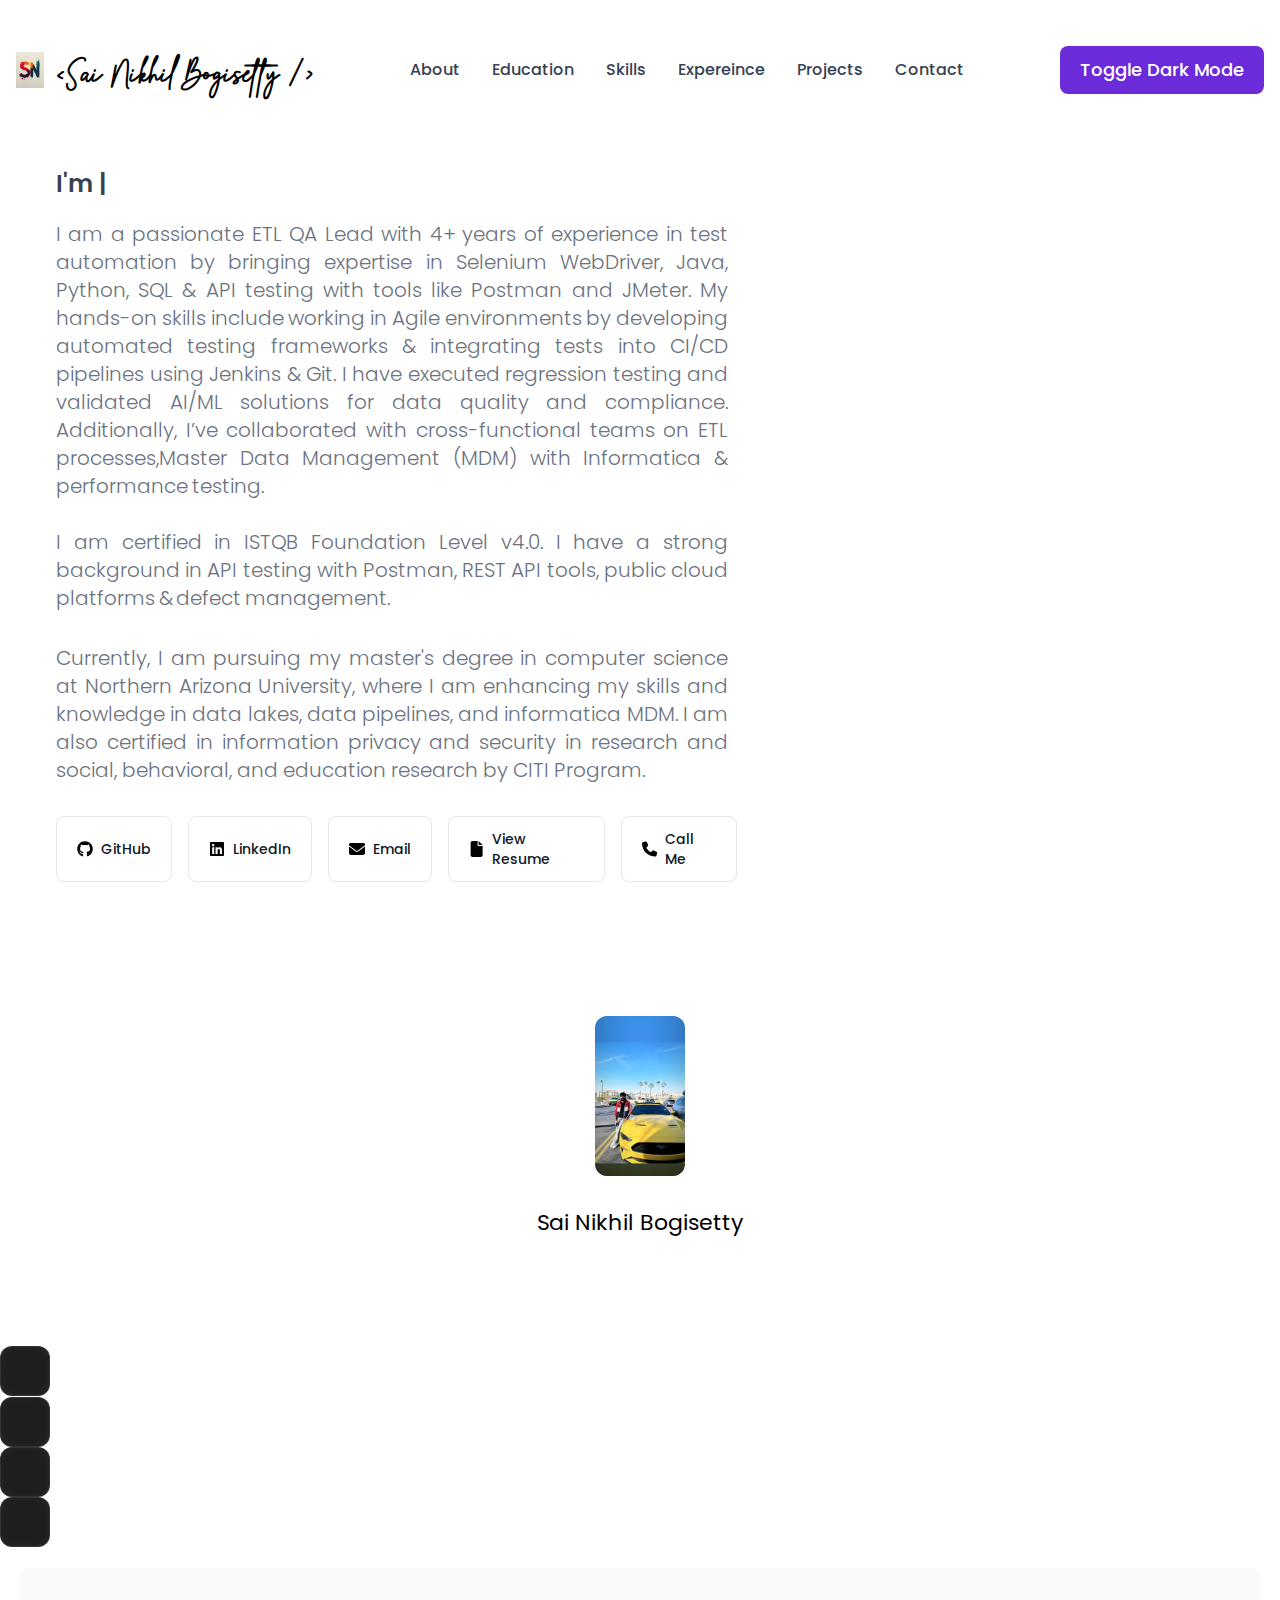
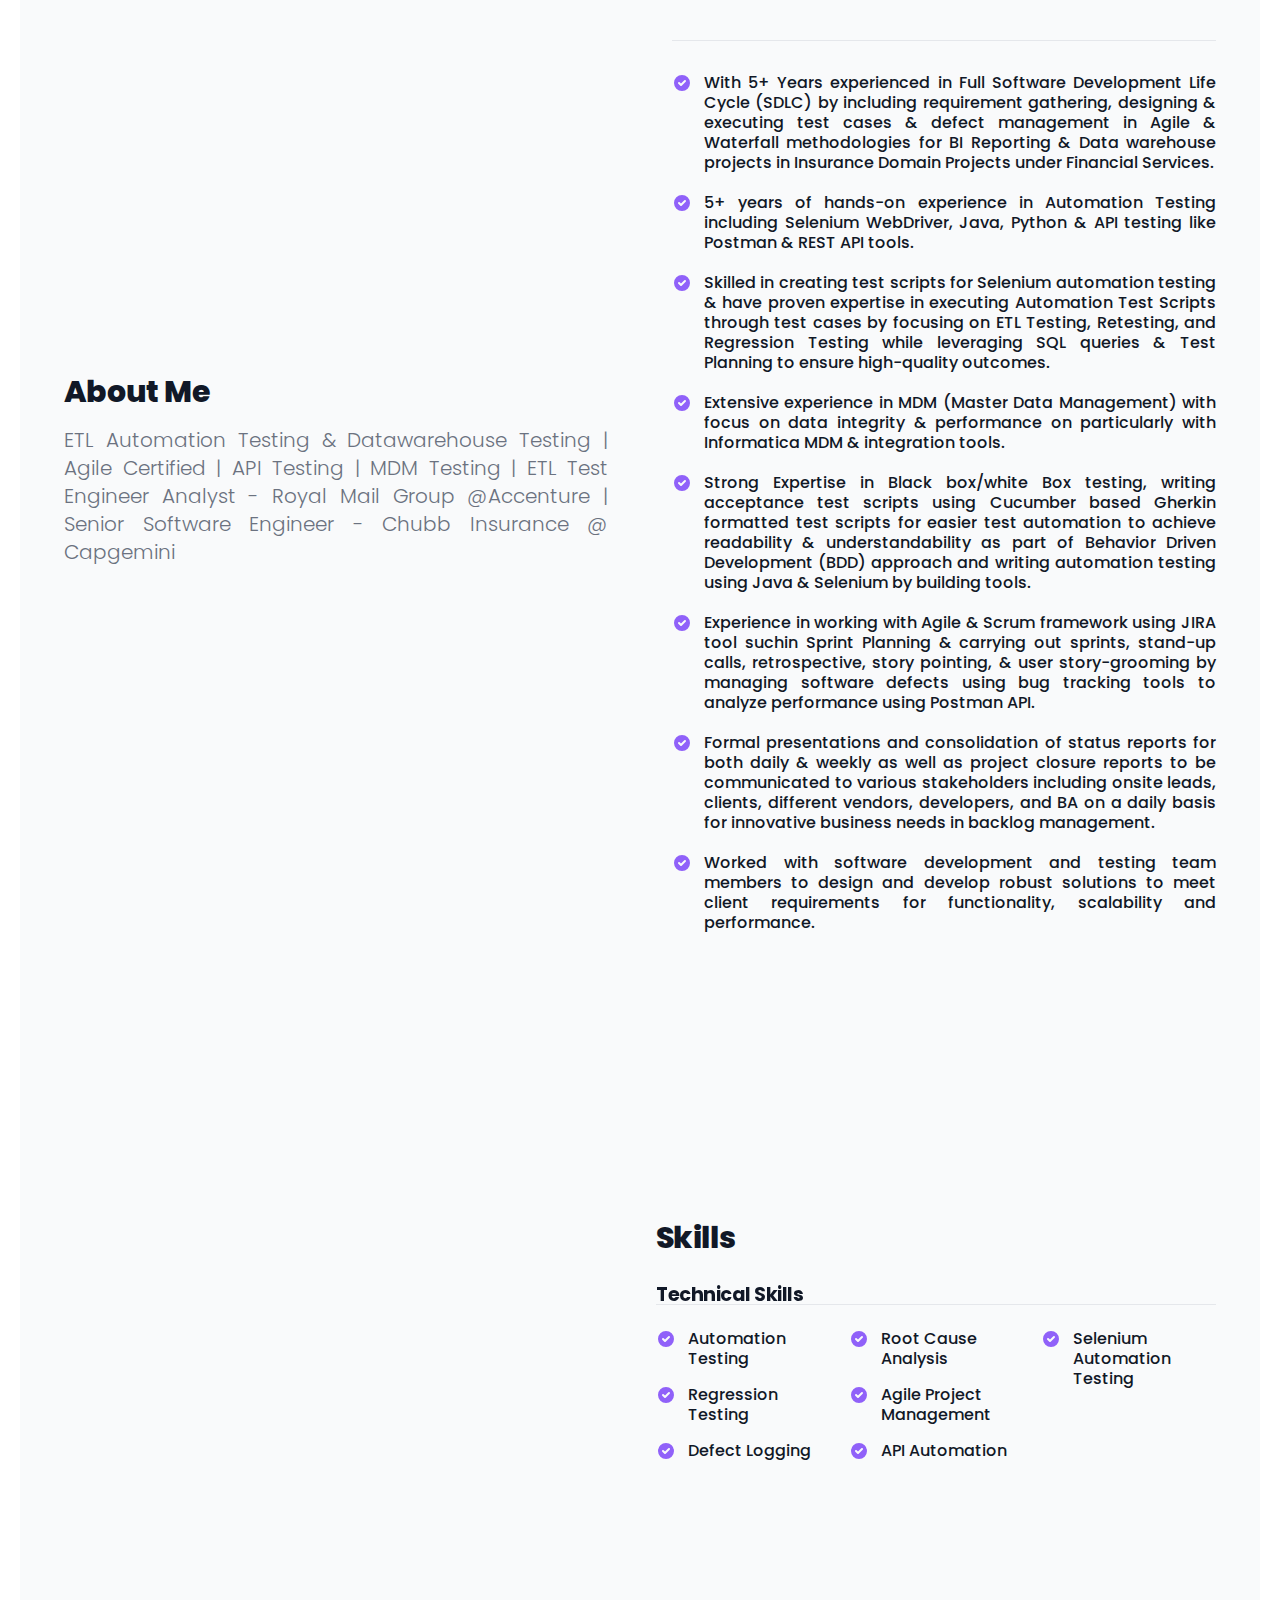
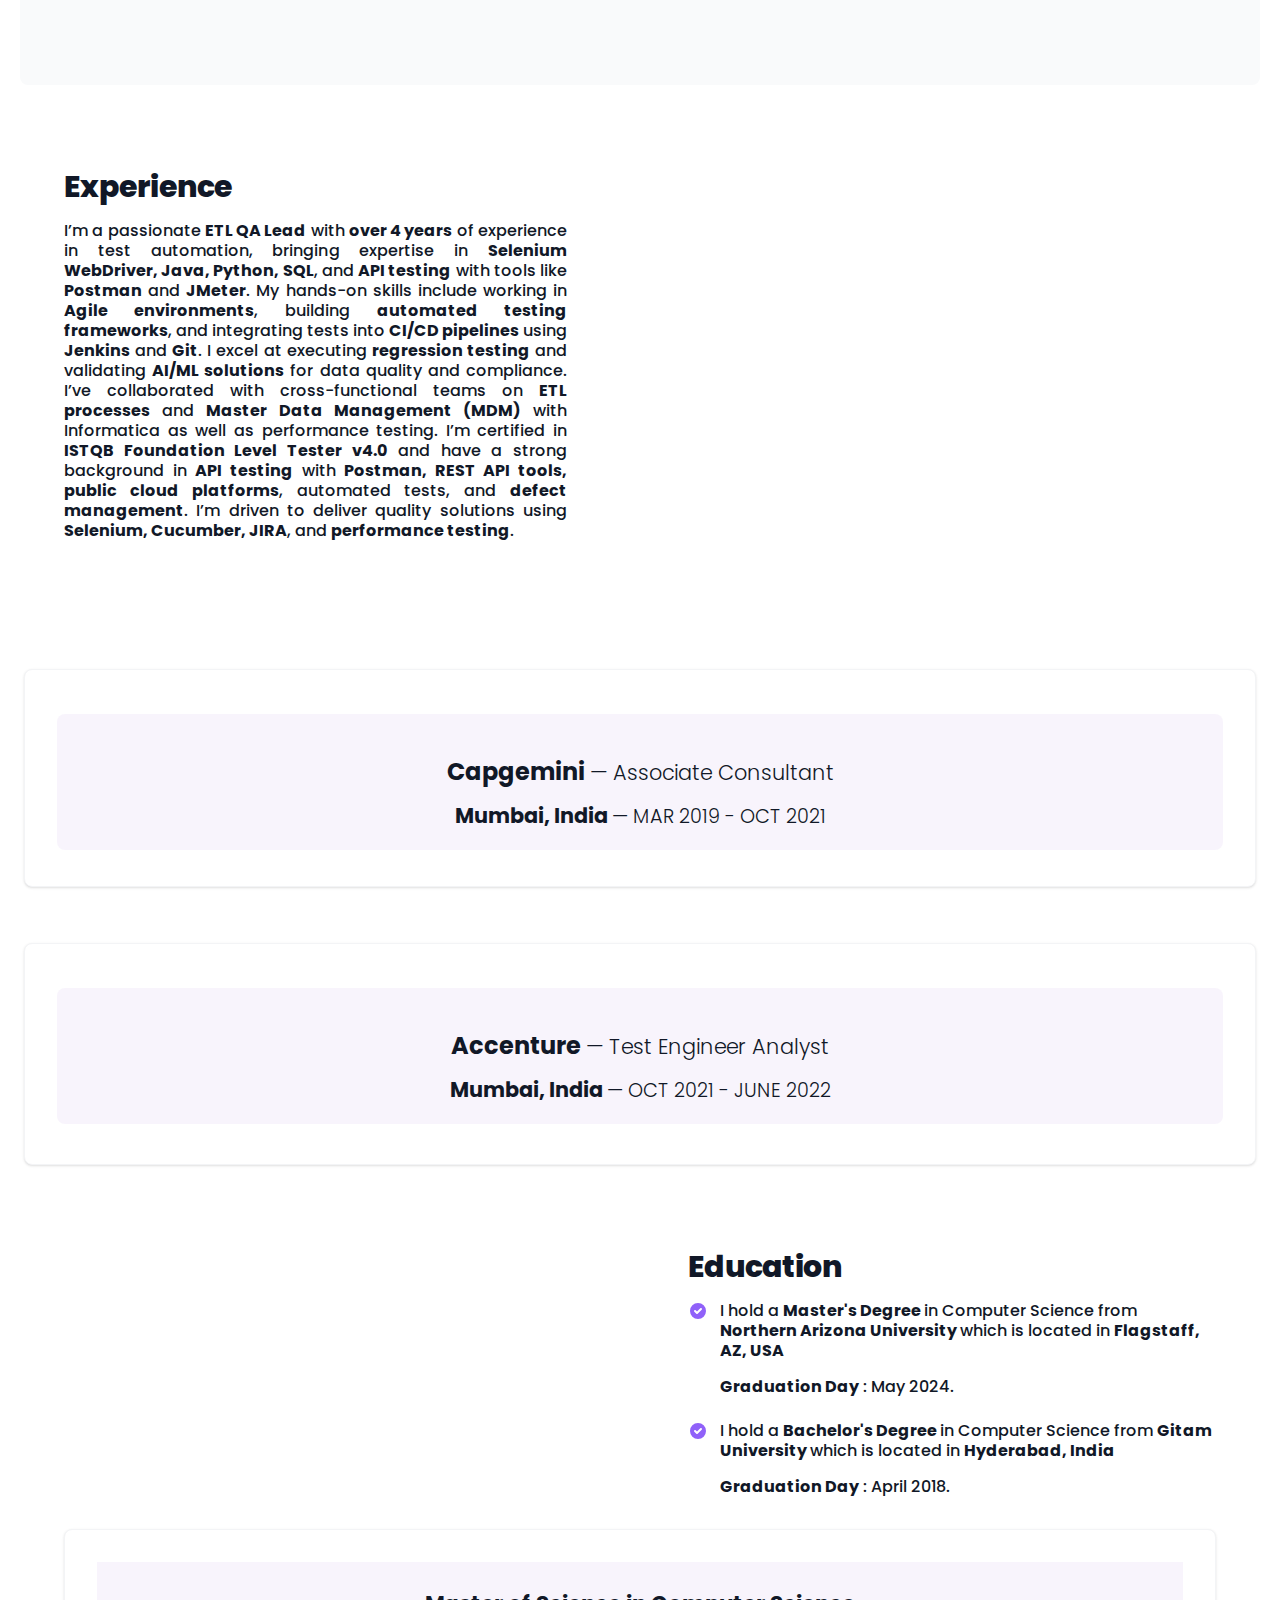
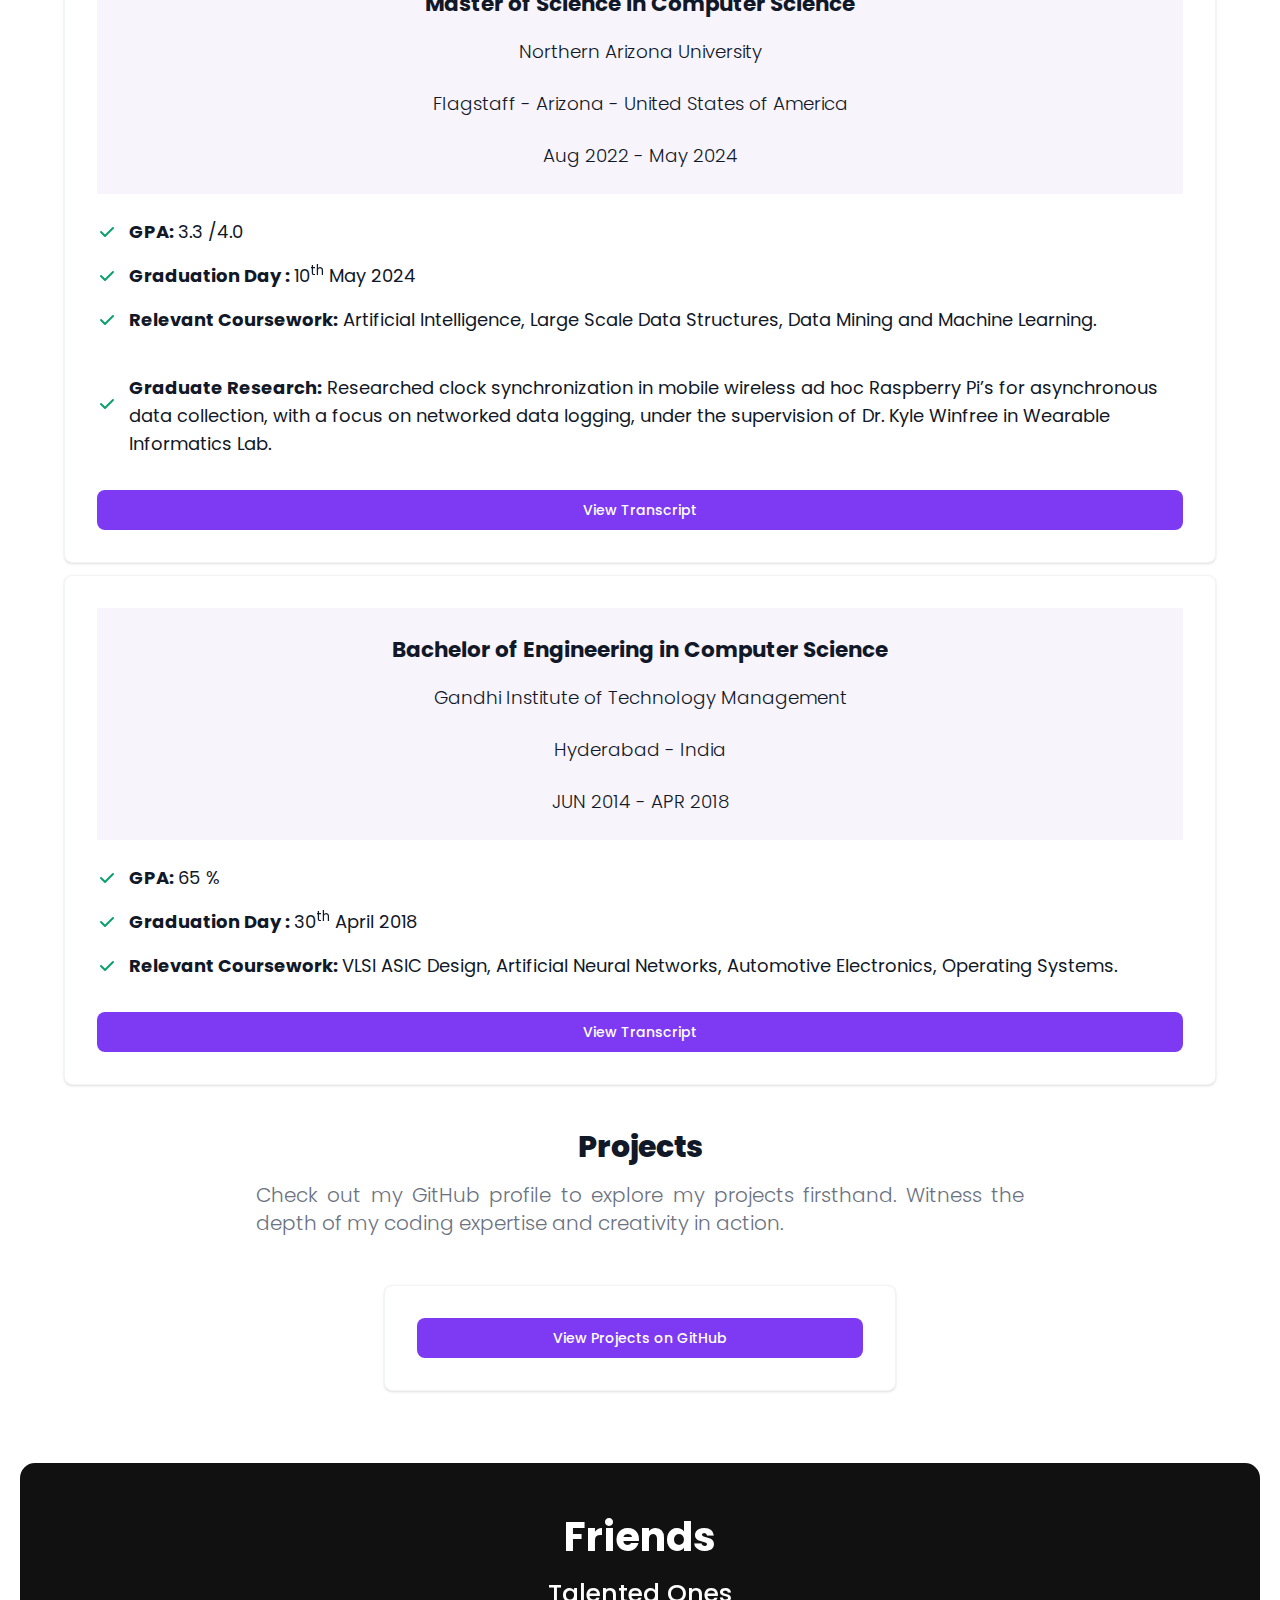
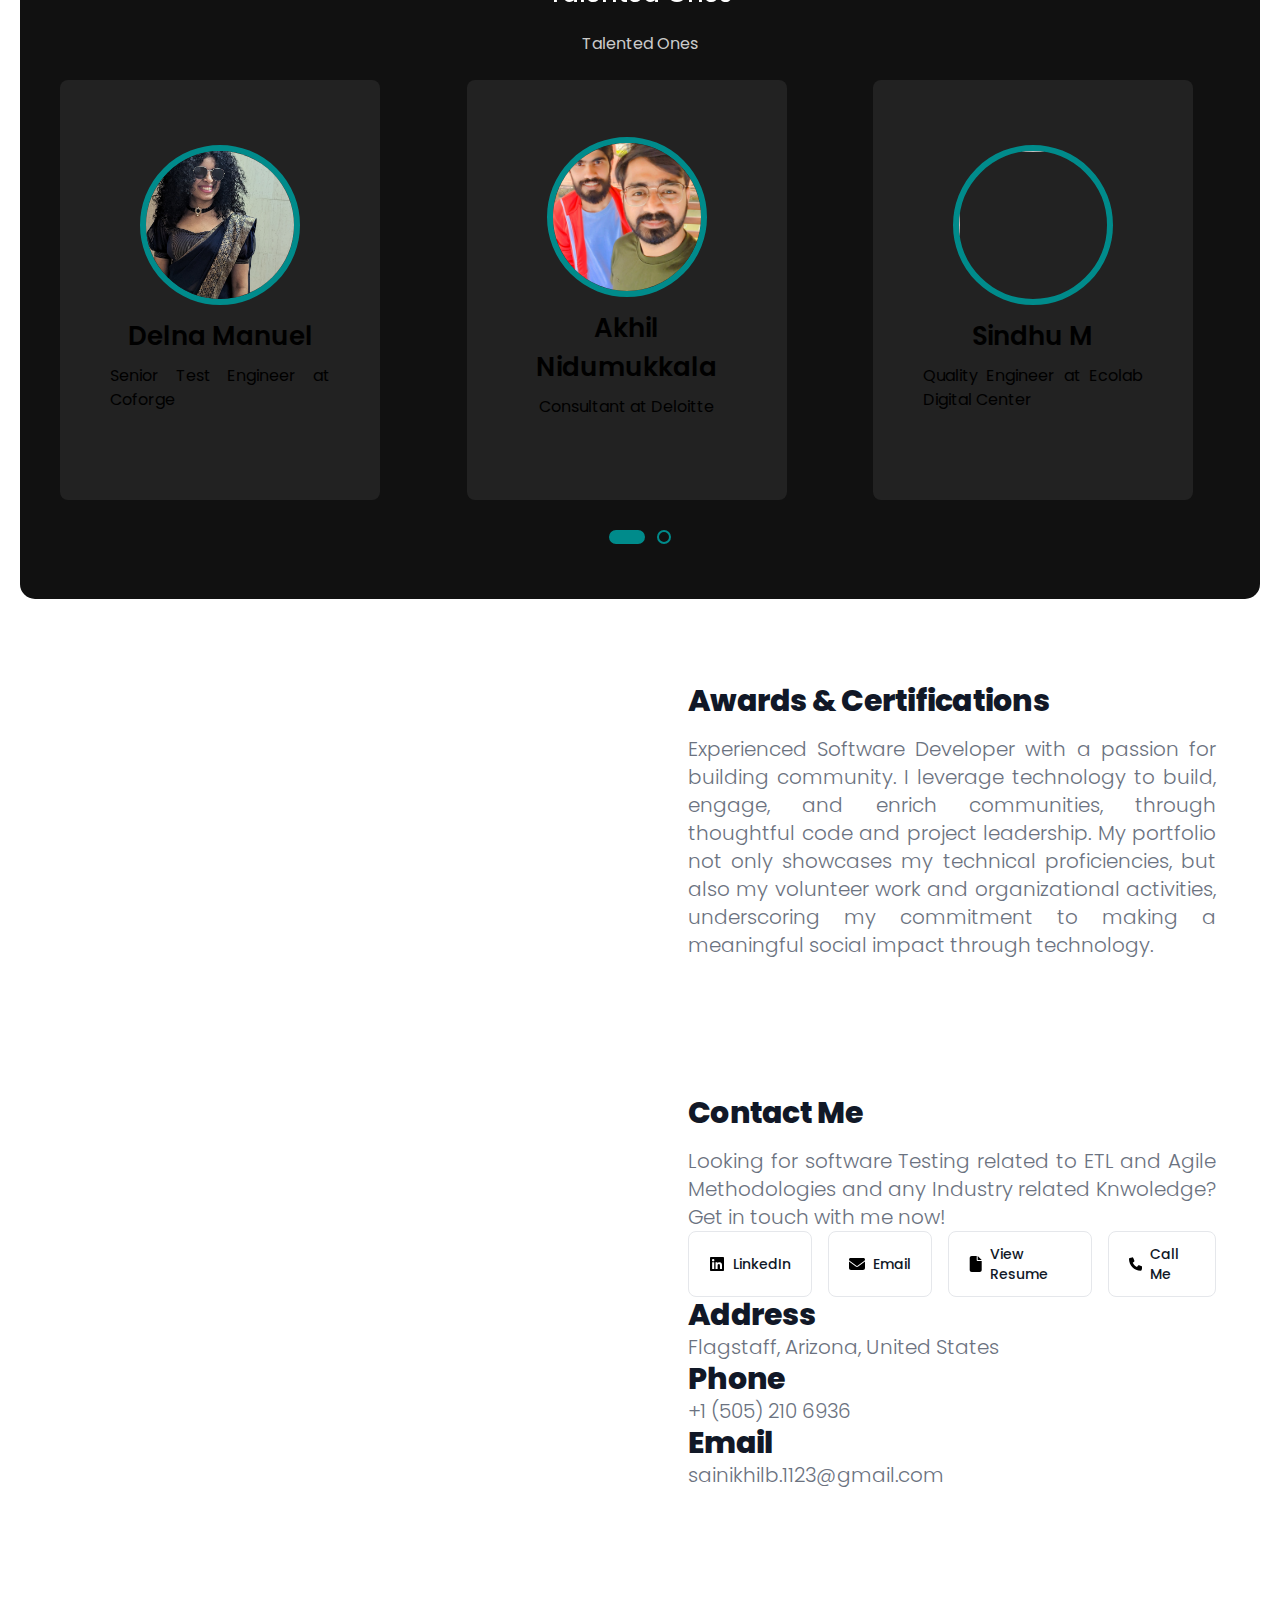
==== commit eb0900b1: "index.html" ====
--- a/index.html
+++ b/index.html
@@ -1,5 +1,7 @@
 <!DOCTYPE html>
+
 <html lang="en">
+
 <head>
     <meta charset="UTF-8">
     <meta http-equiv="X-UA-Compatible" content="IE=edge">
@@ -7,7 +9,7 @@
     <title>Sai Nikhil's Portfolio</title>
     <meta http-equiv="Content-Type" content="text/html; charset=utf-8">
 
- <!-- Favicon -->
+    <!-- Favicon -->
     <link rel="apple-touch-icon" sizes="180x180" href="/sainikhil.github.io-main/images/sn-logo.png">
     <link rel="icon" type="image/png" sizes="32x32" href="/sainikhil.github.io-main/images/sn-logo.png">
     <link rel="icon" type="image/png" sizes="16x16" href="/sainikhil.github.io-main/images/sn-logo.png">
@@ -15,109 +17,147 @@
     <meta name="msapplication-TileColor" content="#da532c">
     <meta name="theme-color" content="#ffffff">
     <link href="./output.css" rel="stylesheet">
+
+    <!-- Scripts -->
     <script async defer src="https://buttons.github.io/buttons.js"></script>
     <script src="https://unpkg.com/@lottiefiles/lottie-player@latest/dist/lottie-player.js"></script>
     <script src="main.js"></script>
     <script src="https://cdnjs.cloudflare.com/ajax/libs/jquery/3.6.0/jquery.min.js"></script>
     <script src="https://cdnjs.cloudflare.com/ajax/libs/OwlCarousel2/2.3.4/owl.carousel.min.js"></script>
+    <script src="https://cdn.jsdelivr.net/npm/typed.js@2.0.12"></script>
+    
+    <script type="module" src="https://unpkg.com/ionicons@5.5.2/dist/ionicons/ionicons.esm.js"></script>
+    <script nomodule src="https://unpkg.com/ionicons@5.5.2/dist/ionicons/ionicons.js"></script>
 
     <!-- Add Owl Carousel CSS -->
     <link rel="stylesheet" href="https://cdnjs.cloudflare.com/ajax/libs/OwlCarousel2/2.3.4/assets/owl.carousel.min.css">
-    <link rel="stylesheet" href="https://cdnjs.cloudflare.com/ajax/libs/OwlCarousel2/2.3.4/assets/owl.theme.default.min.css">\
-     <!-- Custom Styles -->
+    <link rel="stylesheet" href="https://cdnjs.cloudflare.com/ajax/libs/OwlCarousel2/2.3.4/assets/owl.theme.default.min.css">
+    <link rel="preconnect" href="https://fonts.googleapis.com">
+    <link rel="preconnect" href="https://fonts.gstatic.com" crossorigin>
+    <link href="https://fonts.googleapis.com/css2?family=Poppins:wght@300;400;500;600&display=swap" rel="stylesheet">
+
+    <!-- Custom Styles -->
     <link rel="stylesheet" href="output.css">
-
-    <body>
-        <header class="fixed w-full bg-white dark:bg-gray-900 ">
-            <nav class="bg-white border-gray-200 py-2.5 dark:bg-gray-900">
-
-                <div class="flex flex-wrap items-center justify-between max-w-screen-xl px-4 mx-auto">
-                    <a href="#home" class="flex items-center">
-                        <img src="images/sn-logo.png" class="h-6 mr-3 sm:h-9" alt="SN Logo" />
-                        <span class="title-name self-center text-xl font-semibold whitespace-nowrap dark:text-white">&lt;Sai Nikhil Bogisetty /&gt;</span>
-                    </a>
-
-                    <div class="flex items-center lg:order-2">
-                        <a href="Files/Sai_Nikhil_ETL_QA.pdf" target="_blank" class="text-white bg-purple-700 hover:bg-purple-800 focus:ring-4 focus:ring-purple-300 font-medium rounded-lg text-lg px-4 lg:px-5 py-2 lg:py-2.5 sm:mr-2 lg:mr-0 dark:bg-purple-600 dark:hover:bg-purple-700 focus:outline-none dark:focus:ring-purple-800">View Resume</a>
-
-                        <button data-collapse-toggle="mobile-menu-2" type="button" class="inline-flex items-center p-2 ml-1 text-sm text-gray-500 rounded-lg lg:hidden hover:bg-gray-100 focus:outline-none focus:ring-2 focus:ring-gray-200 dark:text-gray-400 dark:hover:bg-gray-700 dark:focus:ring-gray-600" aria-controls="mobile-menu-2" aria-expanded="false">
-                            <span class="sr-only">Open main menu</span>
-                            <svg class="w-6 h-6" fill="currentColor" viewBox="0 0 20 20" xmlns="http://www.w3.org/2000/svg"><path fill-rule="evenodd" d="M3 5a1 1 0 011-1h12a1 1 0 110 2H4a1 1 0 01-1-1zM3 10a1 1 0 011-1h12a1 1 0 110 2H4a1 1 0 01-1-1zM3 15a1 1 0 011-1h12a1 1 0 110 2H4a1 1 0 01-1-1z" clip-rule="evenodd"></path></svg>
-                            <svg class="hidden w-6 h-6" fill="currentColor" viewBox="0 0 20 20" xmlns="http://www.w3.org/2000/svg"><path fill-rule="evenodd" d="M4.293 4.293a1 1 0 011.414 0L10 8.586l4.293-4.293a1 1 0 111.414 1.414L11.414 10l4.293 4.293a1 1 0 01-1.414 1.414L10 11.414l-4.293 4.293a1 1 0 01-1.414-1.414L8.586 10 4.293 5.707a1 1 0 010-1.414z" clip-rule="evenodd"></path></svg>
-                        </button>
-`
-                    </div>
-
-                    <div class="items-center justify-between hidden w-full lg:flex lg:w-auto lg:order-1" id="mobile-menu-2">
+</head>
+
+<body>
+    <header class="fixed w-full bg-white dark:bg-gray-900">
+        <nav class="bg-white border-gray-200 py-2.5 dark:bg-gray-900">
+            <div class="flex flex-wrap items-center justify-between max-w-screen-xl px-4 mx-auto">
+                
+                <a href="#home" class="flex items-center">
+                    <img src="images/sn-logo.png" class="h-6 mr-3 sm:h-9" alt="SN Logo" />
+                    <span class="title-name self-center text-xl font-semibold whitespace-nowrap dark:text-white">
+                        &lt;Sai Nikhil Bogisetty /&gt;
+                    </span>
+                </a>
+
+                <div class="flex items-center lg:order-2">
+                    <!-- Dark Mode Toggle Button -->
+                    <button id="dark-mode-toggle" class="text-white bg-purple-700 hover:bg-purple-800 focus:ring-4 focus:ring-purple-300 font-medium rounded-lg text-lg px-4 lg:px-5 py-2 lg:py-2.5 sm:mr-2 lg:mr-0 dark:bg-purple-600 dark:hover:bg-purple-700 focus:outline-none dark:focus:ring-purple-800">
+                        Toggle Dark Mode
+                    </button>
+
+                    <button data-collapse-toggle="mobile-menu-2" type="button" class="inline-flex items-center p-2 ml-1 text-sm text-gray-500 rounded-lg lg:hidden hover:bg-gray-100 focus:outline-none focus:ring-2 focus:ring-gray-200 dark:text-gray-400 dark:hover:bg-gray-700 dark:focus:ring-gray-600">
+                        <span class="sr-only">Open main menu</span>
+                        <svg class="w-6 h-6" fill="currentColor" viewBox="0 0 20 20" xmlns="http://www.w3.org/2000/svg">
+                            <path fill-rule="evenodd" d="M3 5a1 1 0 011-1h12a1 1 0 110 2H4a1 1 0 01-1-1zM3 10a1 1 0 011-1h12a1 1 0 110 2H4a1 1 0 01-1-1zM3 15a1 1 0 011-1h12a1 1 0 110 2H4a1 1 0 01-1-1z" clip-rule="evenodd"></path>
+                        </svg>
+                    </button>
+                </div>
+
+                <div class="items-center justify-between hidden w-full lg:flex lg:w-auto lg:order-1" id="mobile-menu-2">
+                    
+                    <ul class="flex flex-col mt-4 font-medium lg:flex-row lg:space-x-8 lg:mt-0" style="--text-size: 7rem;">
+                           
+                        <a href="about.html" target="_blank" class="block py-2 pl-3 pr-4 text-gray-700 border-b border-gray-100 hover:bg-gray-50 lg:hover:bg-transparent lg:border-0 lg:hover:text-purple-700 lg:p-0 dark:text-gray-400 lg:dark:hover:text-white dark:hover:bg-gray-700 dark:hover:text-white lg:dark:hover:bg-transparent dark:border-gray-700">
+                            About
+                        </a>
+
+                        <a href="education.html" target="_blank" class="block py-2 pl-3 pr-4 text-gray-700 border-b border-gray-100 hover:bg-gray-50 lg:hover:bg-transparent lg:border-0 lg:hover:text-purple-700 lg:p-0 dark:text-gray-400 lg:dark:hover:text-white dark:hover:bg-gray-700 dark:hover:text-white lg:dark:hover:bg-transparent dark:border-gray-700">
+                            Education
+                        </a>
+
+                        <a href="skills.html" target="_blank" class="block py-2 pl-3 pr-4 text-gray-700 border-b border-gray-100 hover:bg-gray-50 lg:hover:bg-transparent lg:border-0 lg:hover:text-purple-700 lg:p-0 dark:text-gray-400 lg:dark:hover:text-white dark:hover:bg-gray-700 dark:hover:text-white lg:dark:hover:bg-transparent dark:border-gray-700">
+                            Skills
+                        </a>
+
+                        <a href="expereince.html" target="_blank" class="block py-2 pl-3 pr-4 text-gray-700 border-b border-gray-100 hover:bg-gray-50 lg:hover:bg-transparent lg:border-0 lg:hover:text-purple-700 lg:p-0 dark:text-gray-400 lg:dark:hover:text-white dark:hover:bg-gray-700 dark:hover:text-white lg:dark:hover:bg-transparent dark:border-gray-700">
+                            Expereince
+                        </a>
                         
-                        <ul class="flex flex-col mt-4 font-medium lg:flex-row lg:space-x-8 lg:mt-0" style="--text-size: 7rem;">
-                           
-                            <a href="about.html" target="_blank" class="block py-2 pl-3 pr-4 text-gray-700 border-b border-gray-100 hover:bg-gray-50 lg:hover:bg-transparent lg:border-0 lg:hover:text-purple-700 lg:p-0 dark:text-gray-400 lg:dark:hover:text-white dark:hover:bg-gray-700 dark:hover:text-white lg:dark:hover:bg-transparent dark:border-gray-700">
-                                About
-                            </a>
-
-                            <a href="education.html" target="_blank" class="block py-2 pl-3 pr-4 text-gray-700 border-b border-gray-100 hover:bg-gray-50 lg:hover:bg-transparent lg:border-0 lg:hover:text-purple-700 lg:p-0 dark:text-gray-400 lg:dark:hover:text-white dark:hover:bg-gray-700 dark:hover:text-white lg:dark:hover:bg-transparent dark:border-gray-700">
-                                Education
-                            </a>
-
-                            <a href="skills.html" target="_blank" class="block py-2 pl-3 pr-4 text-gray-700 border-b border-gray-100 hover:bg-gray-50 lg:hover:bg-transparent lg:border-0 lg:hover:text-purple-700 lg:p-0 dark:text-gray-400 lg:dark:hover:text-white dark:hover:bg-gray-700 dark:hover:text-white lg:dark:hover:bg-transparent dark:border-gray-700">
-                                Skills
-                            </a>
-
-                            <a href="expereince.html" target="_blank" class="block py-2 pl-3 pr-4 text-gray-700 border-b border-gray-100 hover:bg-gray-50 lg:hover:bg-transparent lg:border-0 lg:hover:text-purple-700 lg:p-0 dark:text-gray-400 lg:dark:hover:text-white dark:hover:bg-gray-700 dark:hover:text-white lg:dark:hover:bg-transparent dark:border-gray-700">
-                                Expereince
-                            </a>
-                            
-                            <a href="projects.html" target="_blank" class="block py-2 pl-3 pr-4 text-gray-700 border-b border-gray-100 hover:bg-gray-50 lg:hover:bg-transparent lg:border-0 lg:hover:text-purple-700 lg:p-0 dark:text-gray-400 lg:dark:hover:text-white dark:hover:bg-gray-700 dark:hover:text-white lg:dark:hover:bg-transparent dark:border-gray-700">
-                                Projects
-                            </a>
-                            
-                            <a href="contact.html" target="_blank" class="block py-2 pl-3 pr-4 text-gray-700 border-b border-gray-100 hover:bg-gray-50 lg:hover:bg-transparent lg:border-0 lg:hover:text-purple-700 lg:p-0 dark:text-gray-400 lg:dark:hover:text-white dark:hover:bg-gray-700 dark:hover:text-white lg:dark:hover:bg-transparent dark:border-gray-700">
-                                Contact
-                            </a>
-
-                        </ul>
-                    </div>
-                </div>
-            </nav>
-        </header>
-    
+                        <a href="expereince_just.html" target="_blank" class="block py-2 pl-3 pr-4 text-gray-700 border-b border-gray-100 hover:bg-gray-50 lg:hover:bg-transparent lg:border-0 lg:hover:text-purple-700 lg:p-0 dark:text-gray-400 lg:dark:hover:text-white dark:hover:bg-gray-700 dark:hover:text-white lg:dark:hover:bg-transparent dark:border-gray-700">
+                            Projects
+                        </a>
+                        
+                        <a href="contact.html" target="_blank" class="block py-2 pl-3 pr-4 text-gray-700 border-b border-gray-100 hover:bg-gray-50 lg:hover:bg-transparent lg:border-0 lg:hover:text-purple-700 lg:p-0 dark:text-gray-400 lg:dark:hover:text-white dark:hover:bg-gray-700 dark:hover:text-white lg:dark:hover:bg-transparent dark:border-gray-700">
+                            Contact
+                        </a>
+
+                    </ul>
+
+                </div>
+            </div>
+        </nav>
+    </header>
+
 <!-- Start block -->
+
+
+<!-- Home Section -->
 <section id="home" class="bg-white dark:bg-gray-900">
+
     <div class="grid max-w-screen-xl px-4 pt-20 pb-8 mx-auto lg:gap-8 xl:gap-0 lg:py-16 lg:grid-cols-12 lg:pt-28">
+        
         <!-- Text Section -->
         <div class="mr-auto place-self-center lg:col-span-7">
-            <h1 class="title-name max-w-2xl mb-8 text-4xl font-extrabold leading-none tracking-tight md:text-5xl xl:text-6xl dark:text-white">Sai Nikhil Bogisetty</h1>
-            
-            <!-- Paragraph Section -->
-            <p class="max-w-2xl mb-6 font-light text-gray-500 lg:mb-8 md:text-lg lg:text-xl dark:text-gray-400 leading-relaxed break-words" 
-               style="word-spacing: -1.5px; margin-top: 20px;">
-                
-                <!-- Comment: Word spacing reduced to -1.5px for slight tightening of space between words -->
-                <!-- Comment: Margin-top increased to 20px to add space between paragraph and the element above -->
-                <!-- Comment: leading-relaxed and break-words classes are used in the p tag to improve line height and prevent text from overflowing the container -->
-
-                I am a passionate ETL QA Lead with 4+ years of experience in test automation by bringing expertise in 
-                Selenium WebDriver, Java, Python, SQL & API testing with tools like Postman and JMeter. My hands-on
-                skills include working in Agile environments by developing automated testing frameworks & integrating
-                tests into CI/CD pipelines using Jenkins & Git. I have executed regression testing and validated 
-                AI/ML solutions for data quality and compliance. Additionally, I’ve collaborated with cross-functional
-                teams on ETL processes,Master Data Management (MDM) with Informatica & performance testing.
-                <br>
-                <br>
-
-                I am certified in ISTQB Foundation Level v4.0. I have a strong background 
-                in API testing with Postman, REST API tools, public cloud platforms & defect management.
-            </p>
-
-            <p class="max-w-2xl mb-6 font-light text-gray-500 lg:mb-8 md:text-lg lg:text-xl dark:text-gray-400">
-                Currently, I am pursuing my master's degree in computer science at Northern Arizona University, where 
-                I am enhancing my skills and knowledge in data lakes, data pipelines, and informatica MDM. I am also 
-                certified in information privacy and security in research and social, behavioral, and education research 
-                by CITI Program.
+            
+            <!-- Heading Text Big size -->
+            <!--<h1 class="title-name max-w-2xl mb-8 text-4xl font-extrabold leading-none tracking-tight md:text-5xl xl:text-6xl dark:text-white">Sai Nikhil Bogisetty</h1> -->
+
+
+            <!-- Auto-Typing Text -->
+            <div class="text mt-4 text-2xl font-semibold text-gray-700 dark:text-white">
+                I'm <span class="typing-text text-purple-500"></span><span class="cursor">|</span>
+            </div>
+
+           <!-- Paragraph Section -->
+           <p class="max-w-2xl mb-6 font-light text-gray-500 lg:mb-8 md:text-lg lg:text-xl dark:text-gray-400 leading-relaxed break-words" 
+           style="word-spacing: -1.5px; margin-top: 20px;">
+            
+            <!-- Comment: Word spacing reduced to -1.5px for slight tightening of space between words -->
+            <!-- Comment: Margin-top increased to 20px to add space between paragraph and the element above -->
+            <!-- Comment: leading-relaxed and break-words classes are used in the p tag to improve line height and prevent text from overflowing the container -->
+
+            I am a passionate ETL QA Lead with 4+ years of experience in test automation by bringing expertise in 
+            Selenium WebDriver, Java, Python, SQL & API testing with tools like Postman and JMeter. My hands-on
+            skills include working in Agile environments by developing automated testing frameworks & integrating
+            tests into CI/CD pipelines using Jenkins & Git. I have executed regression testing and validated 
+            AI/ML solutions for data quality and compliance. Additionally, I’ve collaborated with cross-functional
+            teams on ETL processes,Master Data Management (MDM) with Informatica & performance testing.
+            <br>
+            <br>
+
+            I am certified in ISTQB Foundation Level v4.0. I have a strong background 
+            in API testing with Postman, REST API tools, public cloud platforms & defect management.
         </p>
 
+        <p class="max-w-2xl mb-6 font-light text-gray-500 lg:mb-8 md:text-lg lg:text-xl dark:text-gray-400">
+            Currently, I am pursuing my master's degree in computer science at Northern Arizona University, where 
+            I am enhancing my skills and knowledge in data lakes, data pipelines, and informatica MDM. I am also 
+            certified in information privacy and security in research and social, behavioral, and education research 
+            by CITI Program.
+        </p>
                     <div class="space-y-4 sm:flex sm:space-y-0 sm:space-x-4">
+                        
+                        <!-- Custom Icons with boxes on hover  
+                        <a href="https://github.com/sai-nikhil-428" target="_blank" class="custom-button">
+                            <svg xmlns="http://www.w3.org/2000/svg" viewBox="0 0 496 512">
+                                <path d="M165.9 397.4c0 2-2.3 3.6-5.2 3.6-3.3.3-5.6-1.3-5.6-3.6..."></path>
+                            </svg>
+                            GitHub
+                        </a> along check csss for hover effect in General Button Styling-->
+                        
                         <a href="https://github.com/sai-nikhil-428" target="_blank" class="inline-flex items-center justify-center w-full px-5 py-3 text-sm font-medium text-center text-gray-900 border border-gray-200 rounded-lg sm:w-auto hover:bg-gray-100 focus:ring-4 focus:ring-gray-100 dark:text-white dark:border-gray-700 dark:hover:bg-gray-700 dark:focus:ring-gray-800">
                             <svg class="w-4 h-4 mr-2 text-gray-500 dark:text-gray-400" xmlns="http://www.w3.org/2000/svg" viewBox="0 0 496 512"><!-- Font Awesome Pro 5.15.4 by @fontawesome - https://fontawesome.com License - https://fontawesome.com/license (Commercial License) --><path d="M165.9 397.4c0 2-2.3 3.6-5.2 3.6-3.3.3-5.6-1.3-5.6-3.6 0-2 2.3-3.6 5.2-3.6 3-.3 5.6 1.3 5.6 3.6zm-31.1-4.5c-.7 2 1.3 4.3 4.3 4.9 2.6 1 5.6 0 6.2-2s-1.3-4.3-4.3-5.2c-2.6-.7-5.5.3-6.2 2.3zm44.2-1.7c-2.9.7-4.9 2.6-4.6 4.9.3 2 2.9 3.3 5.9 2.6 2.9-.7 4.9-2.6 4.6-4.6-.3-1.9-3-3.2-5.9-2.9zM244.8 8C106.1 8 0 113.3 0 252c0 110.9 69.8 205.8 169.5 239.2 12.8 2.3 17.3-5.6 17.3-12.1 0-6.2-.3-40.4-.3-61.4 0 0-70 15-84.7-29.8 0 0-11.4-29.1-27.8-36.6 0 0-22.9-15.7 1.6-15.4 0 0 24.9 2 38.6 25.8 21.9 38.6 58.6 27.5 72.9 20.9 2.3-16 8.8-27.1 16-33.7-55.9-6.2-112.3-14.3-112.3-110.5 0-27.5 7.6-41.3 23.6-58.9-2.6-6.5-11.1-33.3 2.6-67.9 20.9-6.5 69 27 69 27 20-5.6 41.5-8.5 62.8-8.5s42.8 2.9 62.8 8.5c0 0 48.1-33.6 69-27 13.7 34.7 5.2 61.4 2.6 67.9 16 17.7 25.8 31.5 25.8 58.9 0 96.5-58.9 104.2-114.8 110.5 9.2 7.9 17 22.9 17 46.4 0 33.7-.3 75.4-.3 83.6 0 6.5 4.6 14.4 17.3 12.1C428.2 457.8 496 362.9 496 252 496 113.3 383.5 8 244.8 8zM97.2 352.9c-1.3 1-1 3.3.7 5.2 1.6 1.6 3.9 2.3 5.2 1 1.3-1 1-3.3-.7-5.2-1.6-1.6-3.9-2.3-5.2-1zm-10.8-8.1c-.7 1.3.3 2.9 2.3 3.9 1.6 1 3.6.7 4.3-.7.7-1.3-.3-2.9-2.3-3.9-2-.6-3.6-.3-4.3.7zm32.4 35.6c-1.6 1.3-1 4.3 1.3 6.2 2.3 2.3 5.2 2.6 6.5 1 1.3-1.3.7-4.3-1.3-6.2-2.2-2.3-5.2-2.6-6.5-1zm-11.4-14.7c-1.6 1-1.6 3.6 0 5.9 1.6 2.3 4.3 3.3 5.6 2.3 1.6-1.3 1.6-3.9 0-6.2-1.4-2.3-4-3.3-5.6-2z"/></svg>GitHub
                         </a> 
@@ -133,19 +173,137 @@
                         <a href="tel:+15052106936" target="_blank" class="inline-flex items-center justify-center w-full px-5 py-3 mb-2 mr-2 text-sm font-medium text-gray-900 bg-white border border-gray-200 rounded-lg sm:w-auto focus:outline-none hover:bg-gray-100 hover:text-blue-700 focus:z-10 focus:ring-4 focus:ring-gray-200 dark:focus:ring-gray-700 dark:bg-gray-800 dark:text-gray-400 dark:border-gray-600 dark:hover:text-white dark:hover:bg-gray-700">
                             <svg class="w-4 h-4 mr-2 text-gray-500 dark:text-gray-400" xmlns="http://www.w3.org/2000/svg" viewBox="0 0 512 512"><!--! Font Awesome Free 6.4.0 by @fontawesome - https://fontawesome.com License - https://fontawesome.com/license (Commercial License) Copyright 2023 Fonticons, Inc. --><path d="M164.9 24.6c-7.7-18.6-28-28.5-47.4-23.2l-88 24C12.1 30.2 0 46 0 64C0 311.4 200.6 512 448 512c18 0 33.8-12.1 38.6-29.5l24-88c5.3-19.4-4.6-39.7-23.2-47.4l-96-40c-16.3-6.8-35.2-2.1-46.3 11.6L304.7 368C234.3 334.7 177.3 277.7 144 207.3L193.3 167c13.7-11.2 18.4-30 11.6-46.3l-40-96z"/></svg>Call Me
                         </a>
+
                     </div>
 
-                </div>
-
-                <div class="lg:mt-0 lg:col-span-5 lg:flex">
-                    <!-- <img src="./images/hero.png" alt="hero image"> -->
-                    <lottie-player src="images/Home.json"  background="transparent"  speed="0.7" loop autoplay></lottie-player>
-                </div>                
-            </div>
+                </div>              
+
         </section>
 <!-- End block -->   
 
-    <!-- Start block -->
+<aside class="sidebar" data-sidebar>
+
+    <div class="sidebar-info" style="text-align: center; padding: 20px;">
+
+        <figure class="avatar-box" style="display: flex; align-items: center; justify-content: center; margin: 0 auto 20px; padding: 10px;">
+            <img src="images/nikhil.jpeg" alt="Richard hanrick" width="90" style="border-radius: 12px;">
+        </figure>
+    
+        <div class="info-content">
+    
+            <h1 class="name" title="Richard hanrick" style="margin-bottom: 12px; font-size: 22px;"> Sai Nikhil Bogisetty </h1>
+    
+            <p class="title" style="font-size: 14px; padding: 6px 12px; border-radius: 8px; display: flex; align-items: center; justify-content: center; text-align: center; width: fit-content; margin: 0 auto 20px; background: rgba(255,255,255,0.1);">
+                ETL Automation Lead
+            </p>
+
+            <hr style="border: 1px solid rgba(255,255,255,0.5); width: 140%; margin: 20px -20%; ">
+
+    
+        </div>
+    
+    </div>
+    
+    <div class="sidebar-info_more">
+
+      <div class="separator"></div>
+
+      <ul class="contacts-list">
+
+        <li class="contact-item" style="display: flex; align-items: center; gap: 12px;">
+
+            <div class="icon-box" style="width: 50px; height: 50px; background-color: #1e1e1e; 
+            display: flex; align-items: center; justify-content: center; border-radius: 12px; 
+            box-shadow: inset 0 0 8px rgba(255, 255, 255, 0.05); border: 1px solid rgba(255, 255, 255, 0.1);">
+              <ion-icon name="mail-outline" style="color: #facc15; font-size: 22px;"></ion-icon>
+            </div>
+          
+            <div class="contact-info">
+              <p class="contact-title" style="color: rgba(255,255,255,0.6); font-size: 0.85rem; margin-bottom: 2px;">Email</p>
+              <a href="mailto:b.sainikhil2311@gmail.com" class="contact-link" style="font-size: 1rem; color: white; text-decoration: none; margin-top: 4px; display: inline-block;"> b.sainikhil2311@gmail.com </a>
+            </div>
+          
+        </li>
+
+
+
+        <li class="contact-item" style="display: flex; align-items: center; gap: 12px;">
+
+            <div class="icon-box" style="width: 50px; height: 50px; background-color: #1e1e1e; 
+            display: flex; align-items: center; justify-content: center; border-radius: 12px; 
+            box-shadow: inset 0 0 8px rgba(255, 255, 255, 0.05); border: 1px solid rgba(255, 255, 255, 0.1);">
+              <ion-icon name="phone-portrait-outline" style="color: #facc15; font-size: 22px;"></ion-icon>
+            </div>
+          
+            <div class="contact-info">
+              <p class="contact-title" style="color: rgba(255,255,255,0.6); font-size: 0.85rem; margin-bottom: 2px;">Phone</p>
+              <a href="tel:+15052106936" class="contact-link" style="font-size: 1rem; color: white; text-decoration: none; margin-top: 4px; display: inline-block;">+1 (505) 210 6936 </a>
+            </div>
+          
+        </li>
+
+        <li class="contact-item" style="display: flex; align-items: center; gap: 12px;">
+
+            <div class="icon-box" style="width: 50px; height: 50px; background-color: #1e1e1e; 
+            display: flex; align-items: center; justify-content: center; border-radius: 12px; 
+            box-shadow: inset 0 0 8px rgba(255, 255, 255, 0.05); border: 1px solid rgba(255, 255, 255, 0.1);">
+              <ion-icon name="calendar-outline" style="color: #facc15; font-size: 22px;"></ion-icon>
+            </div>
+          
+            <div class="contact-info">
+              <p class="contact-title" style="color: rgba(255,255,255,0.6); font-size: 0.85rem; margin-bottom: 2px;"> My Birthday </p>
+              <time datetime="1996-11-23" class="contact-link" style="font-size: 1rem; color: white; text-decoration: none; margin-top: 4px; display: inline-block;"> 23rd Nov 1996 </time>
+            </div>
+          
+        </li>
+        
+        <li class="contact-item" style="display: flex; align-items: center; gap: 12px;">
+
+            <div class="icon-box" style="width: 50px; height: 50px; background-color: #1e1e1e; 
+            display: flex; align-items: center; justify-content: center; border-radius: 12px; 
+            box-shadow: inset 0 0 8px rgba(255, 255, 255, 0.05); border: 1px solid rgba(255, 255, 255, 0.1);">
+              <ion-icon name="location-outline" style="color: #facc15; font-size: 22px;"></ion-icon>
+            </div>
+          
+            <div class="contact-info">
+              <p class="contact-title" style="color: rgba(255,255,255,0.6); font-size: 0.85rem; margin-bottom: 2px;"> Location </p>
+              <address class="contact-link" style="font-size: 1rem; color: white; text-decoration: none; margin-top: 4px; display: inline-block;">Sacramento, California, USA</address>
+            </div>
+          
+        </li>
+
+    </ul>
+
+
+<div class="separator"></div>
+
+    <ul class="social-list">
+
+        <li class="social-item">
+          <a href="#" class="social-link">
+            <ion-icon name="logo-facebook"></ion-icon>
+          </a>
+        </li>
+
+        <li class="social-item">
+          <a href="#" class="social-link">
+            <ion-icon name="logo-twitter"></ion-icon>
+          </a>
+        </li>
+
+        <li class="social-item">
+          <a href="#" class="social-link">
+            <ion-icon name="logo-instagram"></ion-icon>
+          </a>
+        </li>
+
+      </ul>
+
+    </div>
+
+</aside>
+
+<!-- Start block -->
     <section id="about" class="bg-gray-50 dark:bg-gray-800 mt-[-4rem]  rounded-lg" >
         <div class="max-w-screen-xl px-4 py-6 mx-auto space-y-8 lg:space-y-20 lg:py-20 lg:px-6">
             <!-- Row -->
@@ -261,11 +419,15 @@
 
             <!-- Row -->
             <div class="items-center gap-8 lg:grid lg:grid-cols-2 xl:gap-20">
+                
                 <lottie-player src="images/SKILLS-New.json"  background="transparent" speed="0.7" loop autoplay></lottie-player>
+                
                 <div class="text-gray-500 sm:text-lg dark:text-gray-400">
-                    <h2 class="mb-2 text-3xl font-extrabold tracking-tight text-gray-900 dark:text-black">Skills</h2>
+                    
+                    <h2 class="mb-3 text-3xl font-extrabold tracking-tight text-gray-900 dark:text-black">Skills</h2>
+                    
                     <div class="relative" style="top: 0.8rem;">
-                        <p class="mb-3 font-bold lg:text-2xl tracking-tight text-gray-900 dark:text-black" style="font-size: 1.2rem;"> Technical Skills</p>
+                        <p class="mb-2 font-bold lg:text-2xl tracking-tight text-gray-900 dark:text-black" style="font-size: 1.2rem;"> Technical Skills</p>
                     </div> 
 
                     <!-- List -->
@@ -275,7 +437,7 @@
                           <svg class="flex-shrink-0 w-5 h-5 text-purple-500 dark:text-purple-400" fill="currentColor" viewBox="0 0 20 20" xmlns="http://www.w3.org/2000/svg">
                             <path fill-rule="evenodd" d="M10 18a8 8 0 100-16 8 8 0 000 16zm3.707-9.293a1 1 0 00-1.414-1.414L9 10.586 7.707 9.293a1 1 0 00-1.414 1.414l2 2a1 1 0 001.414 0l4-4z" clip-rule="evenodd"></path>
                           </svg>
-                          <span class="text-base font-medium leading-tight text-gray-900 dark:text-white">Quality Assurance Testing</span>
+                          <span class="text-base font-medium leading-tight text-gray-900 dark:text-white"> Automation Testing </span>
                         </li>
 
                         <li class="flex space-x-3">
@@ -283,7 +445,7 @@
                           <svg class="flex-shrink-0 w-5 h-5 text-purple-500 dark:text-purple-400" fill="currentColor" viewBox="0 0 20 20" xmlns="http://www.w3.org/2000/svg">
                             <path fill-rule="evenodd" d="M10 18a8 8 0 100-16 8 8 0 000 16zm3.707-9.293a1 1 0 00-1.414-1.414L9 10.586 7.707 9.293a1 1 0 00-1.414 1.414l2 2a1 1 0 001.414 0l4-4z" clip-rule="evenodd"></path>
                           </svg>
-                          <span class="text-base font-medium leading-tight text-gray-900 dark:text-white"> Agile Methodologies</span>
+                          <span class="text-base font-medium leading-tight text-gray-900 dark:text-white"> Regression Testing </span>
                         </li>
 
                         <li class="flex space-x-3">
@@ -291,7 +453,7 @@
                             <svg class="flex-shrink-0 w-5 h-5 text-purple-500 dark:text-purple-400" fill="currentColor" viewBox="0 0 20 20" xmlns="http://www.w3.org/2000/svg">
                                <path fill-rule="evenodd" d="M10 18a8 8 0 100-16 8 8 0 000 16zm3.707-9.293a1 1 0 00-1.414-1.414L9 10.586 7.707 9.293a1 1 0 00-1.414 1.414l2 2a1 1 0 001.414 0l4-4z" clip-rule="evenodd"></path>
                              </svg>
-                             <span class="text-base font-medium leading-tight text-gray-900 dark:text-white">Software Testing Life Cycle </span>    
+                             <span class="text-base font-medium leading-tight text-gray-900 dark:text-white"> Defect Logging </span>    
                            </li>
 
                            <li class="flex space-x-3">
@@ -299,7 +461,7 @@
                             <svg class="flex-shrink-0 w-5 h-5 text-purple-500 dark:text-purple-400" fill="currentColor" viewBox="0 0 20 20" xmlns="http://www.w3.org/2000/svg">
                                <path fill-rule="evenodd" d="M10 18a8 8 0 100-16 8 8 0 000 16zm3.707-9.293a1 1 0 00-1.414-1.414L9 10.586 7.707 9.293a1 1 0 00-1.414 1.414l2 2a1 1 0 001.414 0l4-4z" clip-rule="evenodd"></path>
                              </svg>
-                             <span class="text-base font-medium leading-tight text-gray-900 dark:text-white">Software Testing Life Cycle </span>    
+                             <span class="text-base font-medium leading-tight text-gray-900 dark:text-white"> Root Cause Analysis </span>    
                            </li>
 
                            <li class="flex space-x-3">
@@ -307,7 +469,7 @@
                             <svg class="flex-shrink-0 w-5 h-5 text-purple-500 dark:text-purple-400" fill="currentColor" viewBox="0 0 20 20" xmlns="http://www.w3.org/2000/svg">
                                <path fill-rule="evenodd" d="M10 18a8 8 0 100-16 8 8 0 000 16zm3.707-9.293a1 1 0 00-1.414-1.414L9 10.586 7.707 9.293a1 1 0 00-1.414 1.414l2 2a1 1 0 001.414 0l4-4z" clip-rule="evenodd"></path>
                              </svg>
-                             <span class="text-base font-medium leading-tight text-gray-900 dark:text-white">Software Testing Life Cycle </span>    
+                             <span class="text-base font-medium leading-tight text-gray-900 dark:text-white"> Agile Project Management </span>    
                            </li>
                     
                            <li class="flex space-x-3">
@@ -315,7 +477,7 @@
                             <svg class="flex-shrink-0 w-5 h-5 text-purple-500 dark:text-purple-400" fill="currentColor" viewBox="0 0 20 20" xmlns="http://www.w3.org/2000/svg">
                                <path fill-rule="evenodd" d="M10 18a8 8 0 100-16 8 8 0 000 16zm3.707-9.293a1 1 0 00-1.414-1.414L9 10.586 7.707 9.293a1 1 0 00-1.414 1.414l2 2a1 1 0 001.414 0l4-4z" clip-rule="evenodd"></path>
                              </svg>
-                             <span class="text-base font-medium leading-tight text-gray-900 dark:text-white">Software Testing Life Cycle </span>    
+                             <span class="text-base font-medium leading-tight text-gray-900 dark:text-white"> API Automation </span>    
                            </li>
 
                            <li class="flex space-x-3">
@@ -323,69 +485,16 @@
                             <svg class="flex-shrink-0 w-5 h-5 text-purple-500 dark:text-purple-400" fill="currentColor" viewBox="0 0 20 20" xmlns="http://www.w3.org/2000/svg">
                                <path fill-rule="evenodd" d="M10 18a8 8 0 100-16 8 8 0 000 16zm3.707-9.293a1 1 0 00-1.414-1.414L9 10.586 7.707 9.293a1 1 0 00-1.414 1.414l2 2a1 1 0 001.414 0l4-4z" clip-rule="evenodd"></path>
                              </svg>
-                             <span class="text-base font-medium leading-tight text-gray-900 dark:text-white">Software Testing Life Cycle </span>    
+                             <span class="text-base font-medium leading-tight text-gray-900 dark:text-white"> Selenium Automation Testing </span>    
                            </li>
-
-                        <!-- Add the remaining elements in a similar format -->
-                    </ul>
-
-                <!-- Soft Skills -->
-                    <div class="relative" style="top: 0.8rem;">
-                    <p class="mb-3 font-bold lg:text-2xl tracking-tight text-gray-900 dark:text-black" style="font-size: 1.2rem;">Soft Skills</p>
-                    </div>              
-
-                    <!-- List -->
-                    <ul role="list" class="pt-6 space-y-4 border-t border-gray-200 my-5 dark:border-gray-700" style="columns: 3; -webkit-columns: 3; -moz-columns: 3;">
-                        
-                        <li class="flex space-x-3">
-                          <!-- Icon -->
-                          <svg class="flex-shrink-0 w-5 h-5 text-purple-500 dark:text-purple-400" fill="currentColor" viewBox="0 0 20 20" xmlns="http://www.w3.org/2000/svg">
-                            <path fill-rule="evenodd" d="M10 18a8 8 0 100-16 8 8 0 000 16zm3.707-9.293a1 1 0 00-1.414-1.414L9 10.586 7.707 9.293a1 1 0 00-1.414 1.414l2 2a1 1 0 001.414 0l4-4z" clip-rule="evenodd"></path>
-                          </svg>
-                          <span class="text-base font-medium leading-tight text-gray-900 dark:text-white">Problem Solving</span>
-                        </li>
-
-                        <li class="flex space-x-3">
-                            <!-- Icon -->
-                            <svg class="flex-shrink-0 w-5 h-5 text-purple-500 dark:text-purple-400" fill="currentColor" viewBox="0 0 20 20" xmlns="http://www.w3.org/2000/svg">
-                                <path fill-rule="evenodd" d="M10 18a8 8 0 100-16 8 8 0 000 16zm3.707-9.293a1 1 0 00-1.414-1.414L9 10.586 7.707 9.293a1 1 0 00-1.414 1.414l2 2a1 1 0 001.414 0l4-4z" clip-rule="evenodd"></path>
-                            </svg>
-                            <span class="text-base font-medium leading-tight text-gray-900 dark:text-purple-400">Excellent Communication</span>
-                        </li>
-
-                        <li class="flex space-x-3">
-                            <!-- Icon -->
-                            <svg class="flex-shrink-0 w-5 h-5 text-purple-500 dark:text-purple-400" fill="currentColor" viewBox="0 0 20 20" xmlns="http://www.w3.org/2000/svg">
-                                <path fill-rule="evenodd" d="M10 18a8 8 0 100-16 8 8 0 000 16zm3.707-9.293a1 1 0 00-1.414-1.414L9 10.586 7.707 9.293a1 1 0 00-1.414 1.414l2 2a1 1 0 001.414 0l4-4z" clip-rule="evenodd"></path>
-                            </svg>
-                            <span class="text-base font-medium leading-tight text-gray-900 dark:text-white">Teamwork</span>
-                        </li>
-
-                        <li class="flex space-x-3">
-                            <!-- Icon -->
-                            <svg class="flex-shrink-0 w-5 h-5 text-purple-500 dark:text-purple-400" fill="currentColor" viewBox="0 0 20 20" xmlns="http://www.w3.org/2000/svg">
-                              <path fill-rule="evenodd" d="M10 18a8 8 0 100-16 8 8 0 000 16zm3.707-9.293a1 1 0 00-1.414-1.414L9 10.586 7.707 9.293a1 1 0 00-1.414 1.414l2 2a1 1 0 001.414 0l4-4z" clip-rule="evenodd"></path>
-                            </svg>
-                            <span class="text-base font-medium leading-tight text-gray-900 dark:text-white">Adaptability</span>
-                        </li>
-                        
-                        <li class="flex space-x-3">
-                            <!-- Icon -->
-                            <svg class="flex-shrink-0 w-5 h-5 text-purple-500 dark:text-purple-400" fill="currentColor" viewBox="0 0 20 20" xmlns="http://www.w3.org/2000/svg">
-                              <path fill-rule="evenodd" d="M10 18a8 8 0 100-16 8 8 0 000 16zm3.707-9.293a1 1 0 00-1.414-1.414L9 10.586 7.707 9.293a1 1 0 00-1.414 1.414l2 2a1 1 0 001.414 0l4-4z" clip-rule="evenodd"></path>
-                            </svg>
-                            <span class="text-base font-medium leading-tight text-gray-900 dark:text-white">Emotional Intelligence</span>
-                        </li>
-                        
-                    </ul>
-                      
+                    </ul>  
                 </div>
             </div>
         </div>
       </section>
-    <!-- End block -->
+<!-- End block -->
      
-   <!-- Start block -->
+<!-- Start block -->
 <section id="experience" class="bg-white dark:bg-gray-900">
     <div class="items-center max-w-screen-xl px-4 py-8 mx-auto lg:grid lg:grid-cols-4 lg:gap-16 xl:gap-24 lg:py-8 lg:px-6">
         <!-- Text Section -->
@@ -422,7 +531,7 @@
     <br> 
     <br>
     
-    <!-- Capgemini -->
+<!-- Capgemini -->
     <div class="flex flex-col p-6 mx-6 mb-2 text-gray-900 bg-white border border-gray-100 rounded-lg shadow dark:border-gray-600 xl:p-8 dark:bg-gray-800 dark:text-white mt-[-12rem]">
         
         <div class="lightPurpleBg ml-2 mt-3 mb-2 rounded-lg p-4">
@@ -438,9 +547,10 @@
         </div>
     </div>
 
-    </section>
-    <!-- End block -->
-    <!-- Start block -->
+</section>
+<!-- End block -->
+
+<!-- Start block -->
     <section id="education" class="bg-white dark:bg-gray-900">
         <div class="items-center max-w-screen-xl px-4 py-8 mx-auto lg:grid lg:grid-cols-4 lg:gap-16 xl:gap-24 lg:py-8 lg:px-6">
             <div class="col-span-2 mb-8">
@@ -481,7 +591,7 @@
             
         </div>
 
-         <!-- Master's Degree Details -->
+        <!-- Master's Degree Details -->
          <div class="flex flex-col p-6 mx-6 mb-3 text-center text-gray-900 bg-white border border-gray-100 rounded-lg shadow dark:border-gray-600 xl:p-8 dark:bg-gray-800 dark:text-white mt-[-12rem]">
             
             <div class="lightPurpleBg">
@@ -534,7 +644,7 @@
 
         </div>
 
-        <!-- Bachelor's Degree Details -->
+    <!-- Bachelor's Degree Details -->
        
         <div class="flex flex-col p-6 mx-6 mb-3 text-center text-gray-900 bg-white border border-gray-100 rounded-lg shadow dark:border-gray-600 xl:p-8 dark:bg-gray-800 dark:text-white mt-[-2rem]">
 
@@ -579,9 +689,7 @@
         </div>
     <!-- End block -->
 
-    <!-- </section> -->
-    <!-- End block -->
-    <!-- Start block -->
+<!-- Start block -->
     <!-- <section class="bg-white dark:bg-gray-900"> -->
 
         <div class="bg-white dark:bg-gray-900 max-w-screen-xl px-4 py-8 mx-auto lg:py-8 lg:px-6">
@@ -609,7 +717,8 @@
 
 <section class="teams" id="teams">
     <div class="max-width">
-    <h2 class="title margin-top: -6px;" > Friends </h2>
+        <h2 class="title" style="margin-top: -6px; text-align: center; color: white; background: none; box-shadow: none; padding: 0; border: none;">Friends</h2>
+        <p style="text-align: center; color: rgba(255, 255, 255, 0.8); font-size: 1rem; background: none; box-shadow: none; padding: 0; border: none;">Talented Ones</p>
 
         <div class="carousel owl-carousel">
         
--- a/output.css
+++ b/output.css
@@ -16,10 +16,10 @@
 .title-name {
   text-align: center;        /* Center-align the text */
   font-size: 1.5rem; /* Adjusted to make the font medium size (32px) */
-  margin-bottom: 2rem; /* Adjust the space below the title */
+  margin-bottom: 2rem; /* Adjust the space below the title 2 rem*/
   font-weight: 600; /* Font weight remains bold/extrabold */
-  line-height: 1.25; /* Ensures a good line height */
-  margin-top: 2rem;           /* Move the text slightly down */
+  line-height: 1.25; /* Ensures a good line height 1.25*/
+  margin-top: 2rem;           /* Move the text slightly down 2rem*/
   display: inline-block;      /* Make the span behave like an inline-block */
 }
 
@@ -47,6 +47,7 @@
   border-color: #E5E7EB;
 }
 
+
 .title-name {
   font-family: 'BellinaFlorence', ui-sans-serif, system-ui, -apple-system, BlinkMacSystemFont, "Segoe UI", Roboto, "Helvetica Neue", Arial, "Noto Sans", sans-serif, "Apple Color Emoji", "Segoe UI Emoji", "Segoe UI Symbol", "Noto Color Emoji";
   font-size: 1.25rem;
@@ -68,12 +69,14 @@
   padding: 0 1rem;
 }
 
+
 .custom-responsive-gap {
   display: grid;
   grid-template-columns: 1fr;
   gap: 1rem;
 }
 
+
 @media (min-width: 640px) {
   .custom-responsive-gap {
     gap: calc(1rem + 1vw);
@@ -102,6 +105,90 @@
 @media (min-width: 1536px) {
   .custom-responsive-gap {
     gap: calc(3rem + 1vw);
+  }
+}
+
+html {
+  line-height: 1.5;
+  -webkit-text-size-adjust: 100%;
+}
+body {
+  margin: 0;
+  line-height: inherit;
+}
+nav {
+  width: 100%;
+}
+header {
+  transition: top 0.3s ease-in-out;
+}
+
+section {
+  padding: 20px; /* Ensure padding for sections */
+  margin: 20px 0;
+  border-radius: 15px; /* Rounded edges */
+  background-color: #f5f5f5; /* Light grey background */
+}
+@media (max-width: 640px) {
+  section {
+    margin: 8px; /* Slightly reduced for mobile */
+  }
+}
+
+@media (min-width: 640px) {
+  section {
+    margin: 16px; /* Adjusted for consistency */
+  }
+  .title-name {
+    font-size: 2.25rem; /* Adjusted to 36px for medium screens */
+  }
+  .title-description {
+    font-size: 1.125rem; /* Adjusted to 18px for medium screens */
+  }
+}
+
+@media (min-width: 768px) {
+  section {
+    margin: 24px; /* Smooth progression */
+  }
+  .title-description {
+    font-size: 1.375rem; /* Adjusted to 22px */
+  }
+}
+
+@media (min-width: 1024px) {
+  section {
+    margin: 32px; /* Consistent scaling */
+  }
+  .title-name {
+    font-size: 2.75rem; /* Adjusted to 44px */
+  }
+  .title-description {
+    font-size: 1.625rem; /* Adjusted to 26px */
+  }
+}
+
+@media (min-width: 1280px) {
+  section {
+    margin: 40px; /* Kept for larger screens */
+  }
+  .title-name {
+    font-size: 3.25rem; /* Adjusted to 52px */
+  }
+  .title-description {
+    font-size: 1.875rem; /* Adjusted to 30px */
+  }
+}
+
+@media (min-width: 1536px) {
+  section {
+    margin: 48px; /* Slightly reduced for balance */
+  }
+  .title-name {
+    font-size: 3.75rem; /* Adjusted to 60px */
+  }
+  .title-description {
+    font-size: 2.125rem; /* Adjusted to 34px */
   }
 }
 
@@ -2667,3 +2754,431 @@
 .custom-column-space > :not([hidden]) ~ :not([hidden]) {
   margin-right: 6rem !important; /* 96px, matching space-x-24 */
 }
+
+lottie-player {
+  width: 100%;
+  height: 600px; /* Adjust this value to increase/decrease Lottie height */
+}
+
+.linkedin-link {
+  transition: transform 0.3s ease-in-out;
+}
+
+.linkedin-link:hover {
+  transform: scale(1.1);
+}
+
+/* General styling for the teams section */
+.teams {
+  background-color: #111; /* Matches the dark background in the image */
+  padding: 50px 0;
+  text-align: center;
+}
+
+.max-width {
+  max-width: 1200px;
+  margin: 0 auto;
+}
+
+.title {
+  color: #fff;
+  font-size: 2.5rem;
+  font-weight: bold;
+  margin-bottom: 20px;
+}
+
+.teams .title {
+  text-align: center; /* Ensure "Friends" is centered */
+  display: block; /* Make sure it behaves as a block */
+  margin-bottom: 5px; /* Adjust spacing */
+  position: relative;
+}
+
+.teams .subtitle {
+  text-align: center; /* Center the subtitle */
+  display: block;
+  font-size: 18px; /* Adjust size if needed */
+  font-weight: 500;
+  margin-top: 5px; /* Remove extra spacing */
+}
+
+.subtitle {
+  color: #fff;
+  font-size: 1.2rem;
+  margin-bottom: 30px;
+  position: relative;
+}
+
+.subtitle::before,
+.subtitle::after {
+  content: "—";
+  margin: 0 10px;
+}
+
+.teams .title::after {
+  content: ""; /* Remove inline content */
+}
+
+/* Friends Section Styling */
+.teams .title::after {
+  content: "Talented Ones";
+  display: block;  /* Places it on the next line */
+  text-align: center; /* Ensures it's centered */
+  font-size: 25px; /* Adjust size */
+  font-weight: 500;
+  margin-top: 8px; /* Add some space */
+  margin-bottom: 20px; /* Increase space below */
+  color: #fff; /* Match your theme */
+}
+
+.teams .carousel .card {
+  background: #222;
+  border-radius: 8px;
+  padding: 50px 50px;  /* Increased padding for larger size */
+  text-align: center;
+  overflow: hidden;
+  transition: all 0.5s ease;
+  width: 320px; /* Increased width */
+  height: 420px; /* Increased height */
+  display: flex;
+  justify-content: center;
+  align-items: center;
+}
+
+.teams .carousel .card:hover {
+  background:#333;
+} 
+
+.teams .carousel .card .box {
+  display: flex;
+  flex-direction: column;
+  align-items: center;
+  justify-content: center;
+  transition: all 0.3s ease;
+}
+
+.teams .carousel .card:hover .box {
+  transform: scale(1.25);
+}
+
+.teams .carousel .card .text {
+  font-size: 26px; /* Slightly increased */
+  font-weight: 600;
+  margin: 12px 0 8px 0;
+}
+
+.teams .carousel .card img {
+  height: 160px; /* Slightly larger */
+  width: 160px;
+  object-fit: cover;
+  border-radius: 50%;
+  border: 6px solid darkcyan; /* Thicker border */
+  transition: all 0.3s ease;
+}
+
+.teams .carousel .card:hover img {
+  border-color: #fff;
+}
+
+/* Ensure proper spacing between carousel items */
+.owl-carousel .owl-stage {
+  display: flex;
+  gap: 25px; /* Increased space between cards */
+}
+
+.owl-carousel .owl-item {
+  display: flex;
+  justify-content: center;
+}
+
+/* Owl Dots Styling */
+.owl-dot {
+  height: 14px;
+  width: 14px;
+  margin: 0 6px;
+  outline: none !important;
+  border-radius: 50%;
+  border: 2px solid darkcyan !important;
+  transition: all 0.3s ease;
+  text-align: center;
+  margin-top: 30px; /* Increase this value to move it further down */
+}
+
+.owl-dot.active {
+  width: 36px;
+  border-radius: 14px;
+  background: darkcyan !important; /* Active state remains darkcyan */
+}
+
+/* Change dot color to gray on hover */
+.owl-dot:hover {
+  background: gray !important;
+}
+
+
+.contact {
+  width: 100%;
+  padding: 50px 0;
+  background: #fff; /* Ensure the background is white */
+}
+
+.contact .max-width {
+  max-width: 1100px;
+  margin: auto;
+  padding: 0 20px;
+}
+
+.contact .contact-content {
+  display: flex;
+  justify-content: space-between;
+  flex-wrap: wrap;
+}
+
+.contact .title {
+  text-align: center;
+  font-size: 32px;
+  font-weight: 700;
+  margin-bottom: 20px;
+}
+
+.contact .title::after {
+  content: "Get In Touch";
+  display: block;
+  font-size: 18px;
+  color: darkcyan;
+  margin-top: 5px;
+}
+
+/* Adjust column widths */
+.contact .contact-content .column {
+  width: calc(50% - 30px);
+}
+
+/* Text alignment fix */
+.contact .contact-content .left p {
+  text-align: left;
+}
+
+/* Global Styles */
+* {
+  margin: 0;
+  padding: 0;
+  box-sizing: border-box;
+  font-family: "Poppins", sans-serif;
+}
+
+body {
+  background: #fff;
+}
+
+/* Navigation */
+nav {
+  background: #008080;
+  padding: 15px 0;
+  text-align: center;
+}
+
+nav .max-width {
+  display: flex;
+  justify-content: space-between;
+  align-items: center;
+  max-width: 1100px;
+  margin: auto;
+}
+
+nav .logo a {
+  font-size: 24px;
+  font-weight: 700;
+  color: #fff;
+  text-decoration: none;
+}
+
+nav .menu {
+  list-style: none;
+  display: flex;
+}
+
+nav .menu li {
+  margin: 0 15px;
+}
+
+nav .menu li a {
+  color: #fff;
+  text-decoration: none;
+  font-size: 18px;
+}
+
+nav .menu li a.active {
+  text-decoration: underline;
+}
+
+/* Contact Section */
+.contact {
+  width: 100%;
+  padding: 50px 0;
+}
+
+.contact .max-width {
+  max-width: 1100px;
+  margin: auto;
+  padding: 0 20px;
+}
+
+/* Title Styling */
+.contact .title {
+  text-align: center;
+  font-size: 32px;
+  font-weight: 700;
+  margin-bottom: 20px;
+}
+
+.contact .title::after {
+  content: "Get In Touch";
+  display: block;
+  font-size: 18px;
+  color: darkcyan;
+  margin-top: 5px;
+}
+
+/* Contact Content Layout */
+.contact .contact-content {
+  display: flex;
+  justify-content: space-between;
+  flex-wrap: wrap;
+}
+
+.contact .contact-content .column {
+  width: calc(50% - 30px);
+}
+
+/* Left Side */
+.contact .contact-content .left p {
+  text-align: left;
+}
+
+.contact .contact-content .icons {
+  margin: 20px 0;
+}
+
+/* Contact Information Rows */
+.contact .contact-content .row {
+  display: flex;
+  align-items: center;
+  margin-bottom: 15px;
+}
+
+.contact .contact-content .row i {
+  font-size: 25px;
+  color: darkcyan;
+}
+
+.contact .contact-content .row .info {
+  margin-left: 20px;
+}
+
+.contact .contact-content .info .head {
+  font-weight: 600;
+  font-size: 18px;
+}
+
+/* Right Side - Form */
+.contact .right form {
+  width: 100%;
+}
+
+/* Input Fields */
+.contact .right form .fields {
+  display: flex;
+  gap: 10px;
+}
+
+.contact .right form .field,
+.contact .right form .fields .field {
+  width: 100%;
+  height: 45px;
+  margin-bottom: 15px;
+}
+
+.contact .right form .textarea {
+  height: 100px;
+  width: 100%;
+}
+
+/* Input and Textarea Styling */
+.contact .right form .field input,
+.contact .right form .textarea textarea {
+  width: 100%;
+  border: 1px solid #ccc;
+  border-radius: 6px;
+  padding: 10px;
+  font-size: 16px;
+}
+
+/* Button Styling */
+.contact .right form .button-area {
+  display: flex;
+  justify-content: flex-start;
+}
+
+.contact .right form .button-area button {
+  background: darkcyan;
+  color: white;
+  border: none;
+  padding: 12px 20px;
+  font-size: 18px;
+  border-radius: 5px;
+  cursor: pointer;
+  transition: 0.3s;
+}
+
+.contact .right form .button-area button:hover {
+  background: none;
+  color: darkcyan;
+  border: 2px solid darkcyan;
+}
+
+/* Contact Content Layout */
+.contact-content {
+  display: flex;
+  justify-content: space-between; /* Pushes sections apart */
+  align-items: center; /* Centers vertically */
+  width: 100%;
+}
+
+/* Left Section */
+.left {
+  width: 45%; /* Adjust width */
+}
+
+/* Right Section */
+.right {
+  width: 45%; /* Same width as left */
+  display: flex;
+  flex-direction: column;
+  justify-content: center;
+  align-items: center;
+  text-align: center;
+  margin-left: auto; /* Ensures it aligns to the right */
+}
+
+/* Footer Section Styling */
+footer {
+  background: #fff;
+  padding: 20px 30px; /* Increased padding for better spacing */
+  color: #fff;
+  text-align: center;
+  font-size: 1rem; /* Adjust font size if needed */
+}
+
+/* Footer Link Styling */
+footer span a {
+  color: darkcyan;
+  text-decoration: none;
+  font-weight: 500; /* Optional: Make it slightly bolder */
+  transition: color 0.3s ease, text-decoration 0.3s ease;
+}
+
+footer span a:hover {
+  text-decoration: underline;
+  color: lightcyan; /* Slight color change on hover */
+}
--- a/output.css
+++ b/output.css
@@ -16,10 +16,10 @@
 .title-name {
   text-align: center;        /* Center-align the text */
   font-size: 1.5rem; /* Adjusted to make the font medium size (32px) */
-  margin-bottom: 2rem; /* Adjust the space below the title */
+  margin-bottom: 2rem; /* Adjust the space below the title 2 rem*/
   font-weight: 600; /* Font weight remains bold/extrabold */
-  line-height: 1.25; /* Ensures a good line height */
-  margin-top: 2rem;           /* Move the text slightly down */
+  line-height: 1.25; /* Ensures a good line height 1.25*/
+  margin-top: 2rem;           /* Move the text slightly down 2rem*/
   display: inline-block;      /* Make the span behave like an inline-block */
 }
 
@@ -47,6 +47,7 @@
   border-color: #E5E7EB;
 }
 
+
 .title-name {
   font-family: 'BellinaFlorence', ui-sans-serif, system-ui, -apple-system, BlinkMacSystemFont, "Segoe UI", Roboto, "Helvetica Neue", Arial, "Noto Sans", sans-serif, "Apple Color Emoji", "Segoe UI Emoji", "Segoe UI Symbol", "Noto Color Emoji";
   font-size: 1.25rem;
@@ -68,12 +69,14 @@
   padding: 0 1rem;
 }
 
+
 .custom-responsive-gap {
   display: grid;
   grid-template-columns: 1fr;
   gap: 1rem;
 }
 
+
 @media (min-width: 640px) {
   .custom-responsive-gap {
     gap: calc(1rem + 1vw);
@@ -102,6 +105,90 @@
 @media (min-width: 1536px) {
   .custom-responsive-gap {
     gap: calc(3rem + 1vw);
+  }
+}
+
+html {
+  line-height: 1.5;
+  -webkit-text-size-adjust: 100%;
+}
+body {
+  margin: 0;
+  line-height: inherit;
+}
+nav {
+  width: 100%;
+}
+header {
+  transition: top 0.3s ease-in-out;
+}
+
+section {
+  padding: 20px; /* Ensure padding for sections */
+  margin: 20px 0;
+  border-radius: 15px; /* Rounded edges */
+  background-color: #f5f5f5; /* Light grey background */
+}
+@media (max-width: 640px) {
+  section {
+    margin: 8px; /* Slightly reduced for mobile */
+  }
+}
+
+@media (min-width: 640px) {
+  section {
+    margin: 16px; /* Adjusted for consistency */
+  }
+  .title-name {
+    font-size: 2.25rem; /* Adjusted to 36px for medium screens */
+  }
+  .title-description {
+    font-size: 1.125rem; /* Adjusted to 18px for medium screens */
+  }
+}
+
+@media (min-width: 768px) {
+  section {
+    margin: 24px; /* Smooth progression */
+  }
+  .title-description {
+    font-size: 1.375rem; /* Adjusted to 22px */
+  }
+}
+
+@media (min-width: 1024px) {
+  section {
+    margin: 32px; /* Consistent scaling */
+  }
+  .title-name {
+    font-size: 2.75rem; /* Adjusted to 44px */
+  }
+  .title-description {
+    font-size: 1.625rem; /* Adjusted to 26px */
+  }
+}
+
+@media (min-width: 1280px) {
+  section {
+    margin: 40px; /* Kept for larger screens */
+  }
+  .title-name {
+    font-size: 3.25rem; /* Adjusted to 52px */
+  }
+  .title-description {
+    font-size: 1.875rem; /* Adjusted to 30px */
+  }
+}
+
+@media (min-width: 1536px) {
+  section {
+    margin: 48px; /* Slightly reduced for balance */
+  }
+  .title-name {
+    font-size: 3.75rem; /* Adjusted to 60px */
+  }
+  .title-description {
+    font-size: 2.125rem; /* Adjusted to 34px */
   }
 }
 
@@ -2667,3 +2754,431 @@
 .custom-column-space > :not([hidden]) ~ :not([hidden]) {
   margin-right: 6rem !important; /* 96px, matching space-x-24 */
 }
+
+lottie-player {
+  width: 100%;
+  height: 600px; /* Adjust this value to increase/decrease Lottie height */
+}
+
+.linkedin-link {
+  transition: transform 0.3s ease-in-out;
+}
+
+.linkedin-link:hover {
+  transform: scale(1.1);
+}
+
+/* General styling for the teams section */
+.teams {
+  background-color: #111; /* Matches the dark background in the image */
+  padding: 50px 0;
+  text-align: center;
+}
+
+.max-width {
+  max-width: 1200px;
+  margin: 0 auto;
+}
+
+.title {
+  color: #fff;
+  font-size: 2.5rem;
+  font-weight: bold;
+  margin-bottom: 20px;
+}
+
+.teams .title {
+  text-align: center; /* Ensure "Friends" is centered */
+  display: block; /* Make sure it behaves as a block */
+  margin-bottom: 5px; /* Adjust spacing */
+  position: relative;
+}
+
+.teams .subtitle {
+  text-align: center; /* Center the subtitle */
+  display: block;
+  font-size: 18px; /* Adjust size if needed */
+  font-weight: 500;
+  margin-top: 5px; /* Remove extra spacing */
+}
+
+.subtitle {
+  color: #fff;
+  font-size: 1.2rem;
+  margin-bottom: 30px;
+  position: relative;
+}
+
+.subtitle::before,
+.subtitle::after {
+  content: "—";
+  margin: 0 10px;
+}
+
+.teams .title::after {
+  content: ""; /* Remove inline content */
+}
+
+/* Friends Section Styling */
+.teams .title::after {
+  content: "Talented Ones";
+  display: block;  /* Places it on the next line */
+  text-align: center; /* Ensures it's centered */
+  font-size: 25px; /* Adjust size */
+  font-weight: 500;
+  margin-top: 8px; /* Add some space */
+  margin-bottom: 20px; /* Increase space below */
+  color: #fff; /* Match your theme */
+}
+
+.teams .carousel .card {
+  background: #222;
+  border-radius: 8px;
+  padding: 50px 50px;  /* Increased padding for larger size */
+  text-align: center;
+  overflow: hidden;
+  transition: all 0.5s ease;
+  width: 320px; /* Increased width */
+  height: 420px; /* Increased height */
+  display: flex;
+  justify-content: center;
+  align-items: center;
+}
+
+.teams .carousel .card:hover {
+  background:#333;
+} 
+
+.teams .carousel .card .box {
+  display: flex;
+  flex-direction: column;
+  align-items: center;
+  justify-content: center;
+  transition: all 0.3s ease;
+}
+
+.teams .carousel .card:hover .box {
+  transform: scale(1.25);
+}
+
+.teams .carousel .card .text {
+  font-size: 26px; /* Slightly increased */
+  font-weight: 600;
+  margin: 12px 0 8px 0;
+}
+
+.teams .carousel .card img {
+  height: 160px; /* Slightly larger */
+  width: 160px;
+  object-fit: cover;
+  border-radius: 50%;
+  border: 6px solid darkcyan; /* Thicker border */
+  transition: all 0.3s ease;
+}
+
+.teams .carousel .card:hover img {
+  border-color: #fff;
+}
+
+/* Ensure proper spacing between carousel items */
+.owl-carousel .owl-stage {
+  display: flex;
+  gap: 25px; /* Increased space between cards */
+}
+
+.owl-carousel .owl-item {
+  display: flex;
+  justify-content: center;
+}
+
+/* Owl Dots Styling */
+.owl-dot {
+  height: 14px;
+  width: 14px;
+  margin: 0 6px;
+  outline: none !important;
+  border-radius: 50%;
+  border: 2px solid darkcyan !important;
+  transition: all 0.3s ease;
+  text-align: center;
+  margin-top: 30px; /* Increase this value to move it further down */
+}
+
+.owl-dot.active {
+  width: 36px;
+  border-radius: 14px;
+  background: darkcyan !important; /* Active state remains darkcyan */
+}
+
+/* Change dot color to gray on hover */
+.owl-dot:hover {
+  background: gray !important;
+}
+
+
+.contact {
+  width: 100%;
+  padding: 50px 0;
+  background: #fff; /* Ensure the background is white */
+}
+
+.contact .max-width {
+  max-width: 1100px;
+  margin: auto;
+  padding: 0 20px;
+}
+
+.contact .contact-content {
+  display: flex;
+  justify-content: space-between;
+  flex-wrap: wrap;
+}
+
+.contact .title {
+  text-align: center;
+  font-size: 32px;
+  font-weight: 700;
+  margin-bottom: 20px;
+}
+
+.contact .title::after {
+  content: "Get In Touch";
+  display: block;
+  font-size: 18px;
+  color: darkcyan;
+  margin-top: 5px;
+}
+
+/* Adjust column widths */
+.contact .contact-content .column {
+  width: calc(50% - 30px);
+}
+
+/* Text alignment fix */
+.contact .contact-content .left p {
+  text-align: left;
+}
+
+/* Global Styles */
+* {
+  margin: 0;
+  padding: 0;
+  box-sizing: border-box;
+  font-family: "Poppins", sans-serif;
+}
+
+body {
+  background: #fff;
+}
+
+/* Navigation */
+nav {
+  background: #008080;
+  padding: 15px 0;
+  text-align: center;
+}
+
+nav .max-width {
+  display: flex;
+  justify-content: space-between;
+  align-items: center;
+  max-width: 1100px;
+  margin: auto;
+}
+
+nav .logo a {
+  font-size: 24px;
+  font-weight: 700;
+  color: #fff;
+  text-decoration: none;
+}
+
+nav .menu {
+  list-style: none;
+  display: flex;
+}
+
+nav .menu li {
+  margin: 0 15px;
+}
+
+nav .menu li a {
+  color: #fff;
+  text-decoration: none;
+  font-size: 18px;
+}
+
+nav .menu li a.active {
+  text-decoration: underline;
+}
+
+/* Contact Section */
+.contact {
+  width: 100%;
+  padding: 50px 0;
+}
+
+.contact .max-width {
+  max-width: 1100px;
+  margin: auto;
+  padding: 0 20px;
+}
+
+/* Title Styling */
+.contact .title {
+  text-align: center;
+  font-size: 32px;
+  font-weight: 700;
+  margin-bottom: 20px;
+}
+
+.contact .title::after {
+  content: "Get In Touch";
+  display: block;
+  font-size: 18px;
+  color: darkcyan;
+  margin-top: 5px;
+}
+
+/* Contact Content Layout */
+.contact .contact-content {
+  display: flex;
+  justify-content: space-between;
+  flex-wrap: wrap;
+}
+
+.contact .contact-content .column {
+  width: calc(50% - 30px);
+}
+
+/* Left Side */
+.contact .contact-content .left p {
+  text-align: left;
+}
+
+.contact .contact-content .icons {
+  margin: 20px 0;
+}
+
+/* Contact Information Rows */
+.contact .contact-content .row {
+  display: flex;
+  align-items: center;
+  margin-bottom: 15px;
+}
+
+.contact .contact-content .row i {
+  font-size: 25px;
+  color: darkcyan;
+}
+
+.contact .contact-content .row .info {
+  margin-left: 20px;
+}
+
+.contact .contact-content .info .head {
+  font-weight: 600;
+  font-size: 18px;
+}
+
+/* Right Side - Form */
+.contact .right form {
+  width: 100%;
+}
+
+/* Input Fields */
+.contact .right form .fields {
+  display: flex;
+  gap: 10px;
+}
+
+.contact .right form .field,
+.contact .right form .fields .field {
+  width: 100%;
+  height: 45px;
+  margin-bottom: 15px;
+}
+
+.contact .right form .textarea {
+  height: 100px;
+  width: 100%;
+}
+
+/* Input and Textarea Styling */
+.contact .right form .field input,
+.contact .right form .textarea textarea {
+  width: 100%;
+  border: 1px solid #ccc;
+  border-radius: 6px;
+  padding: 10px;
+  font-size: 16px;
+}
+
+/* Button Styling */
+.contact .right form .button-area {
+  display: flex;
+  justify-content: flex-start;
+}
+
+.contact .right form .button-area button {
+  background: darkcyan;
+  color: white;
+  border: none;
+  padding: 12px 20px;
+  font-size: 18px;
+  border-radius: 5px;
+  cursor: pointer;
+  transition: 0.3s;
+}
+
+.contact .right form .button-area button:hover {
+  background: none;
+  color: darkcyan;
+  border: 2px solid darkcyan;
+}
+
+/* Contact Content Layout */
+.contact-content {
+  display: flex;
+  justify-content: space-between; /* Pushes sections apart */
+  align-items: center; /* Centers vertically */
+  width: 100%;
+}
+
+/* Left Section */
+.left {
+  width: 45%; /* Adjust width */
+}
+
+/* Right Section */
+.right {
+  width: 45%; /* Same width as left */
+  display: flex;
+  flex-direction: column;
+  justify-content: center;
+  align-items: center;
+  text-align: center;
+  margin-left: auto; /* Ensures it aligns to the right */
+}
+
+/* Footer Section Styling */
+footer {
+  background: #fff;
+  padding: 20px 30px; /* Increased padding for better spacing */
+  color: #fff;
+  text-align: center;
+  font-size: 1rem; /* Adjust font size if needed */
+}
+
+/* Footer Link Styling */
+footer span a {
+  color: darkcyan;
+  text-decoration: none;
+  font-weight: 500; /* Optional: Make it slightly bolder */
+  transition: color 0.3s ease, text-decoration 0.3s ease;
+}
+
+footer span a:hover {
+  text-decoration: underline;
+  color: lightcyan; /* Slight color change on hover */
+}
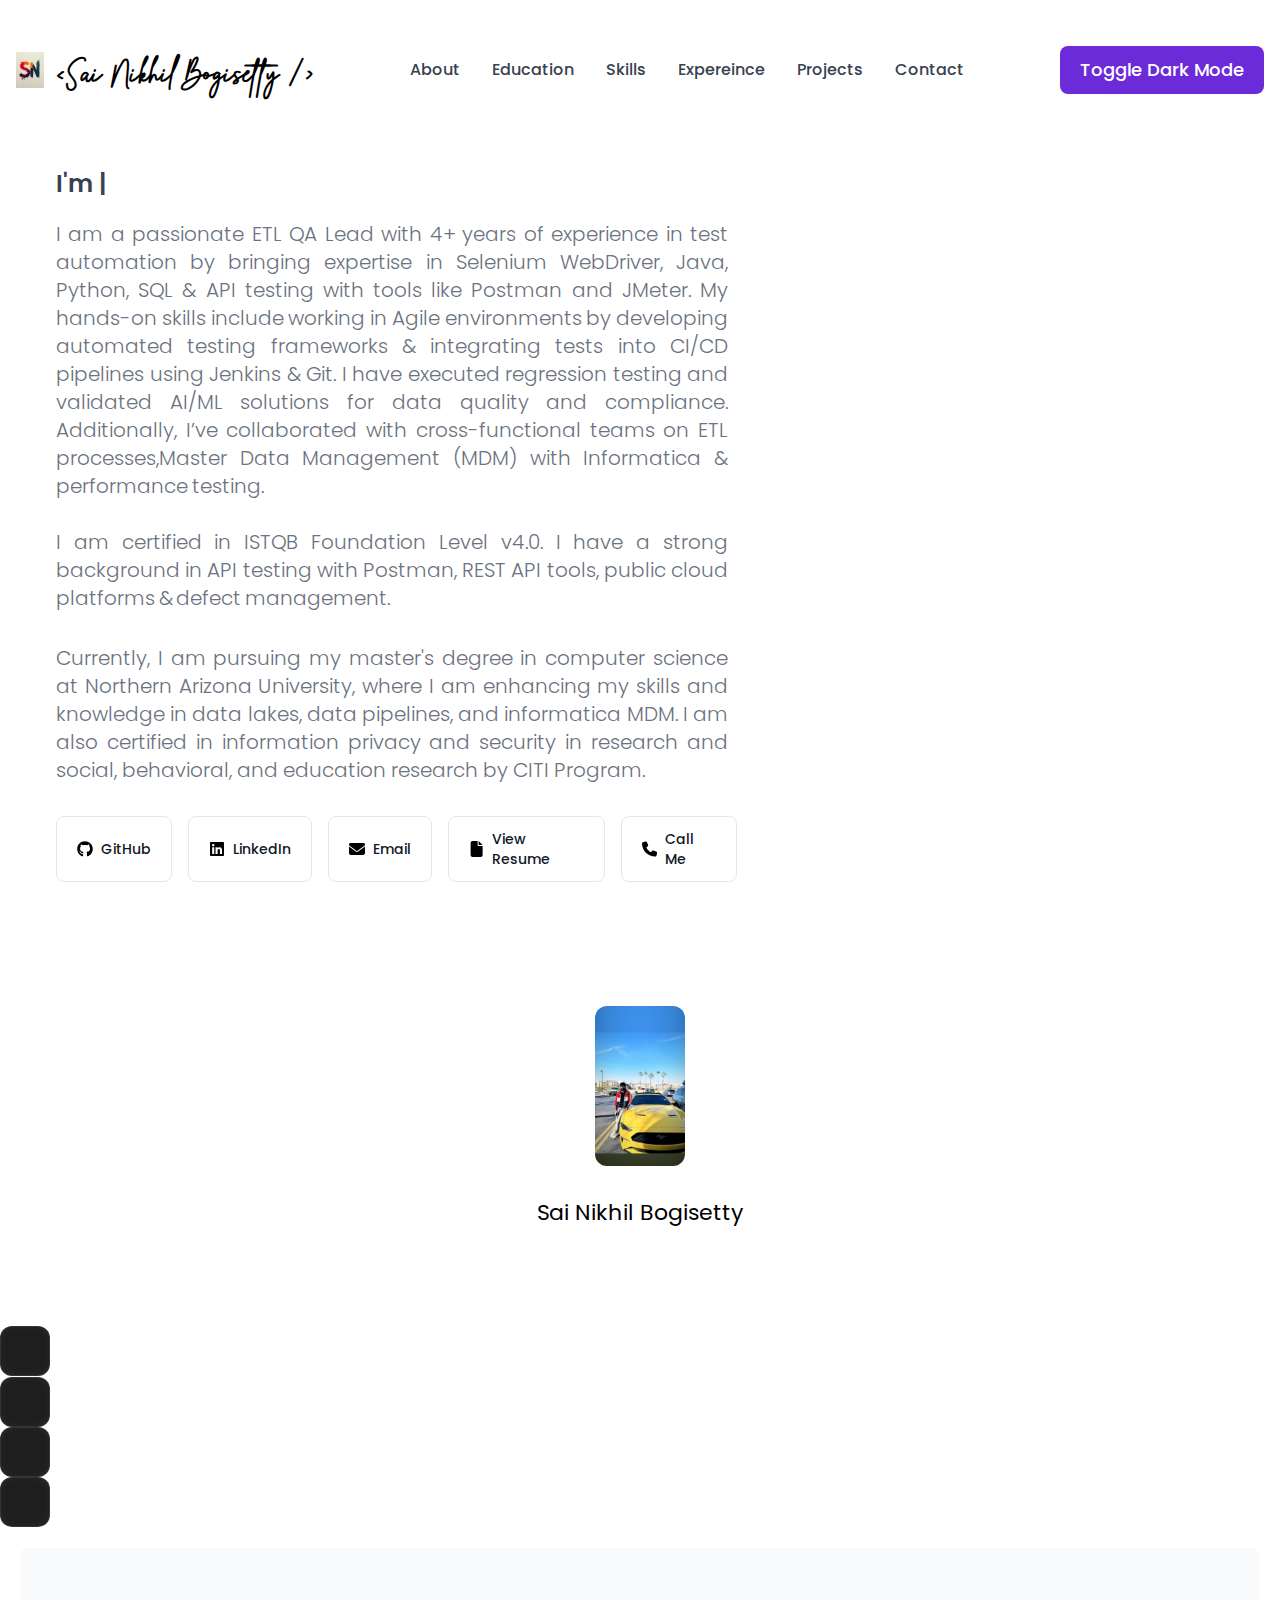
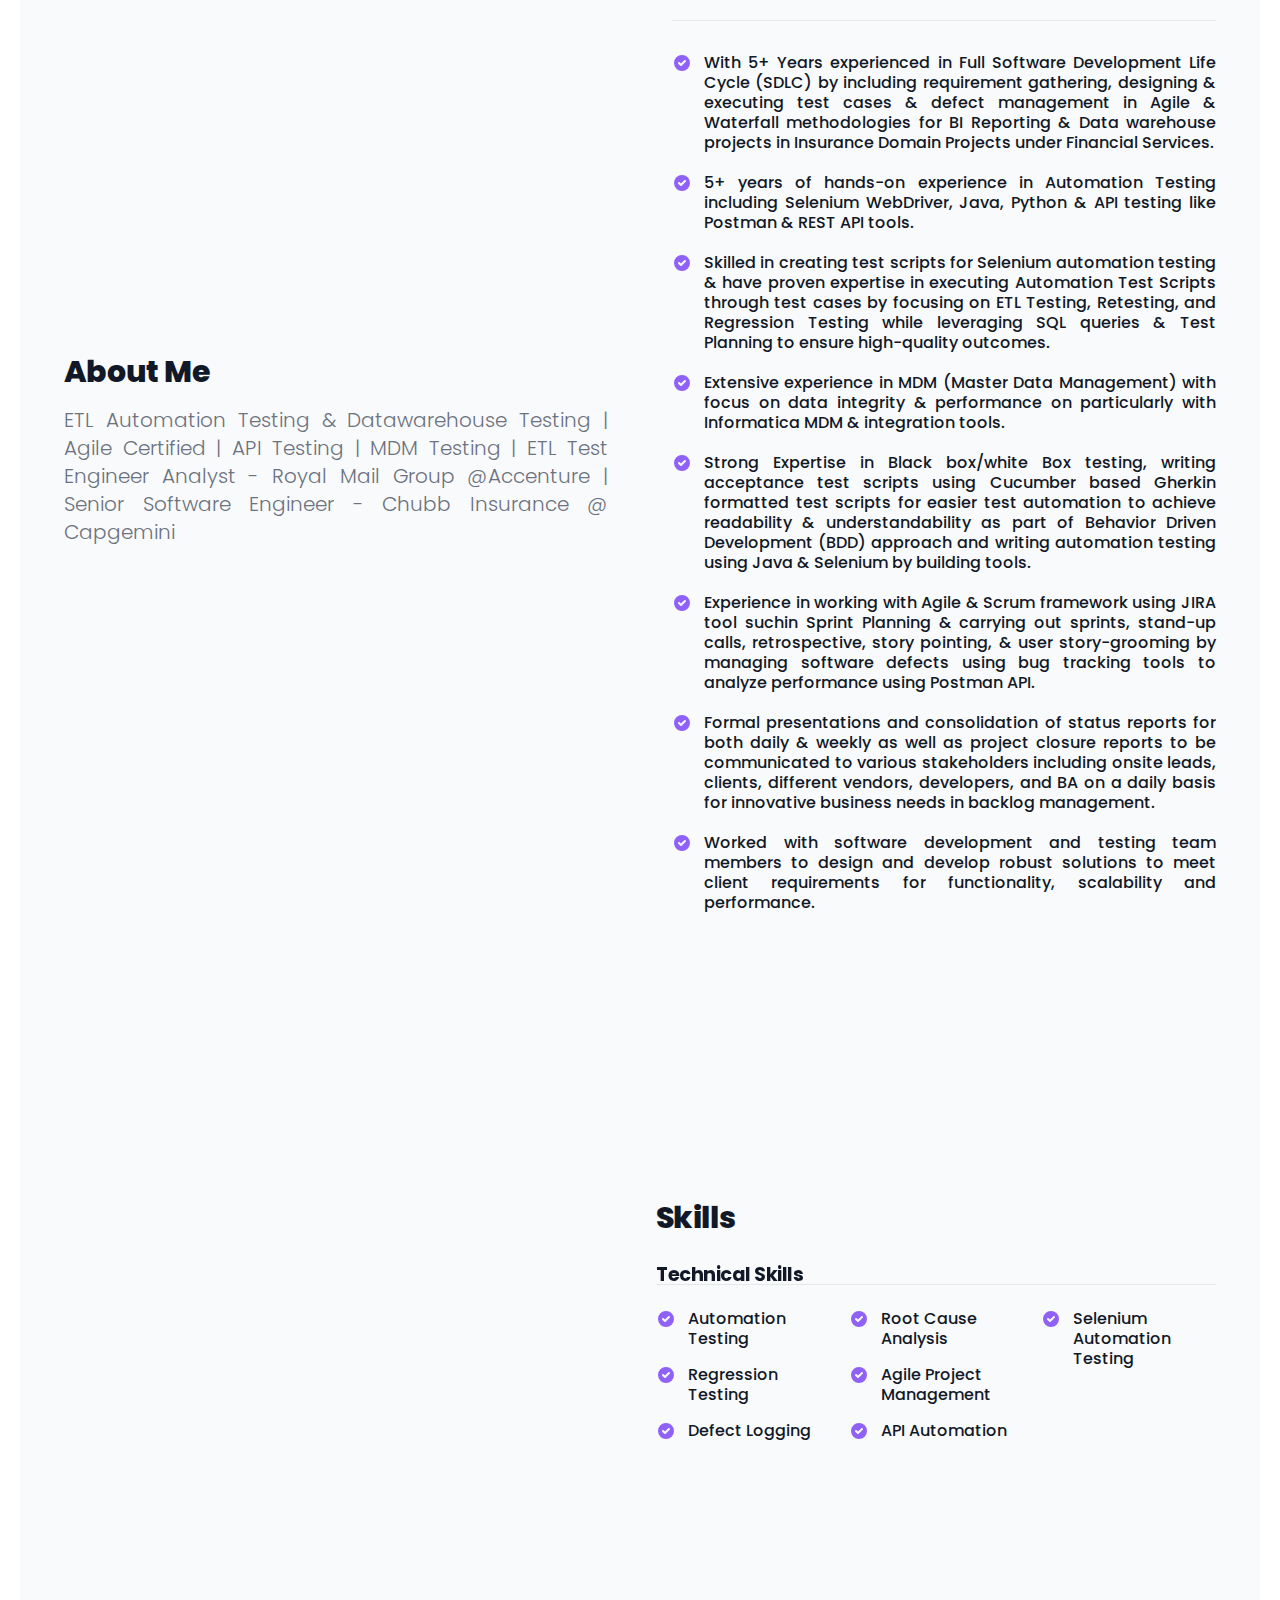
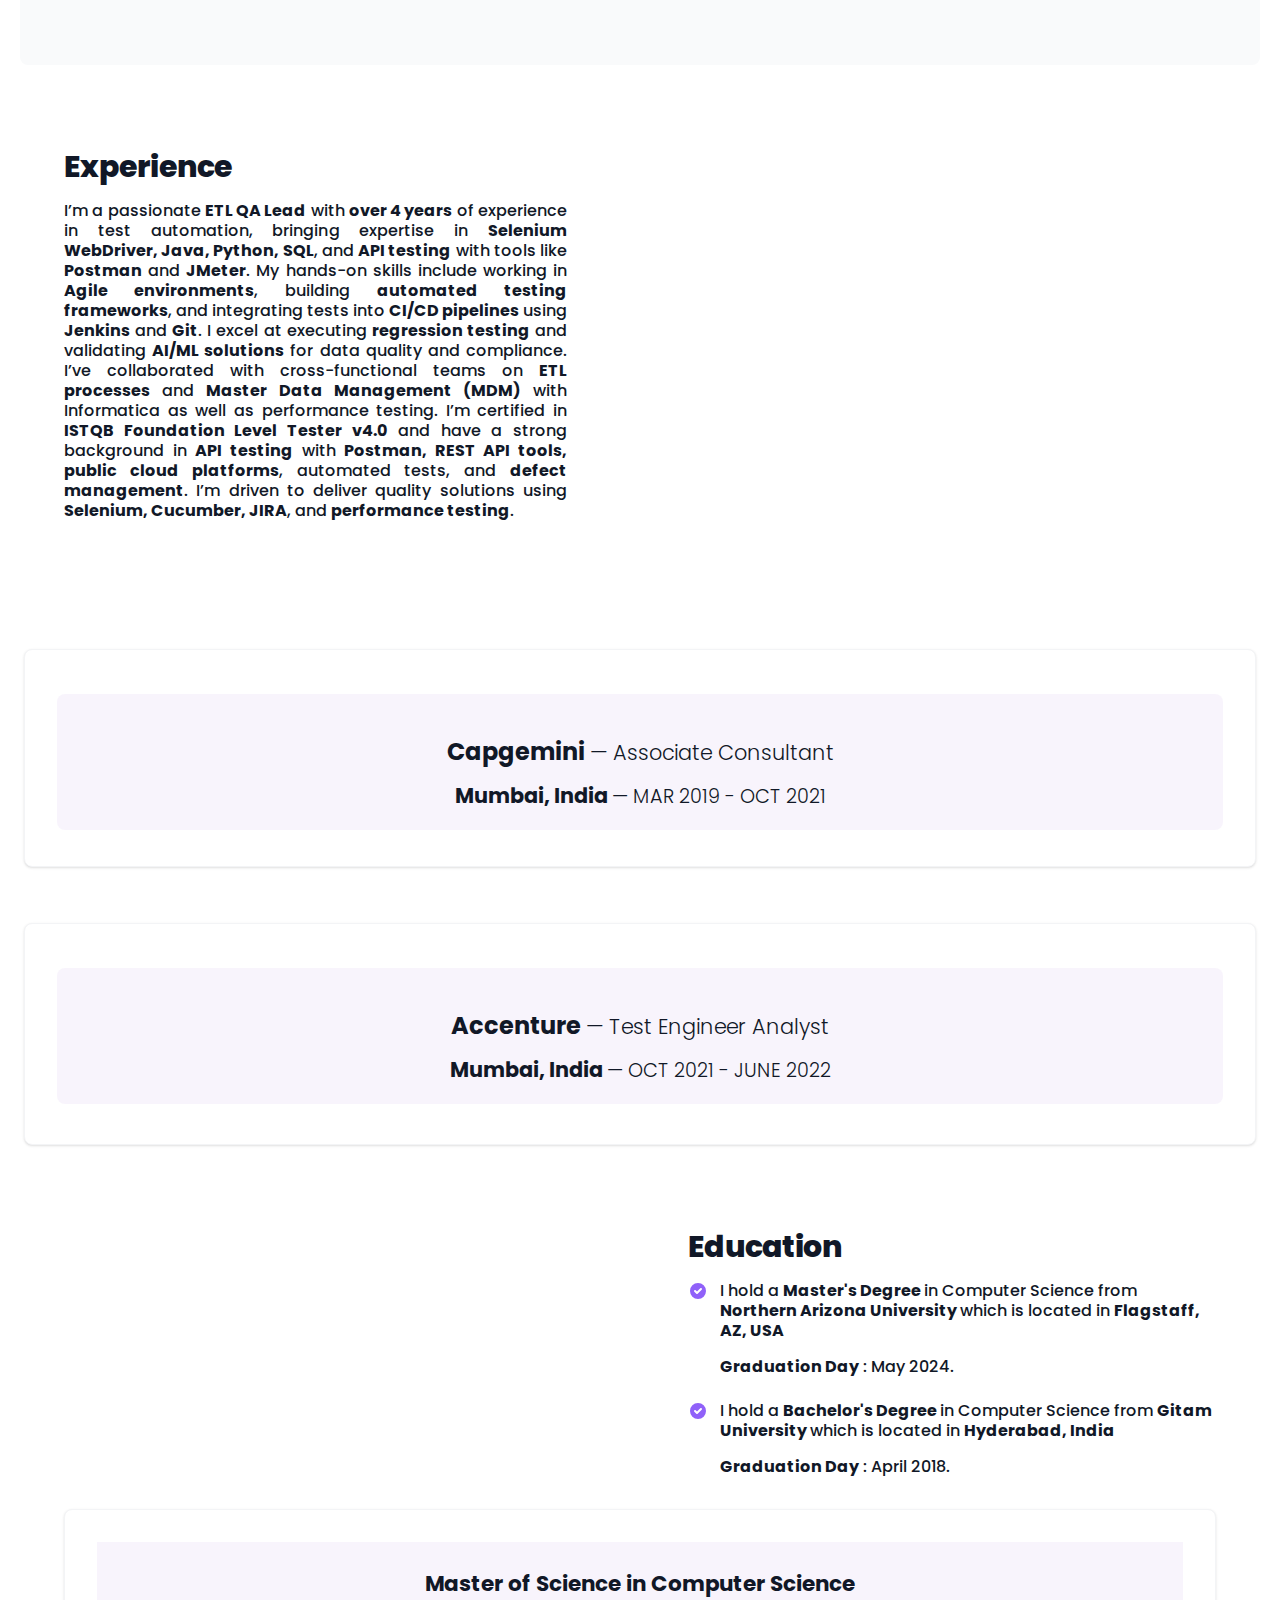
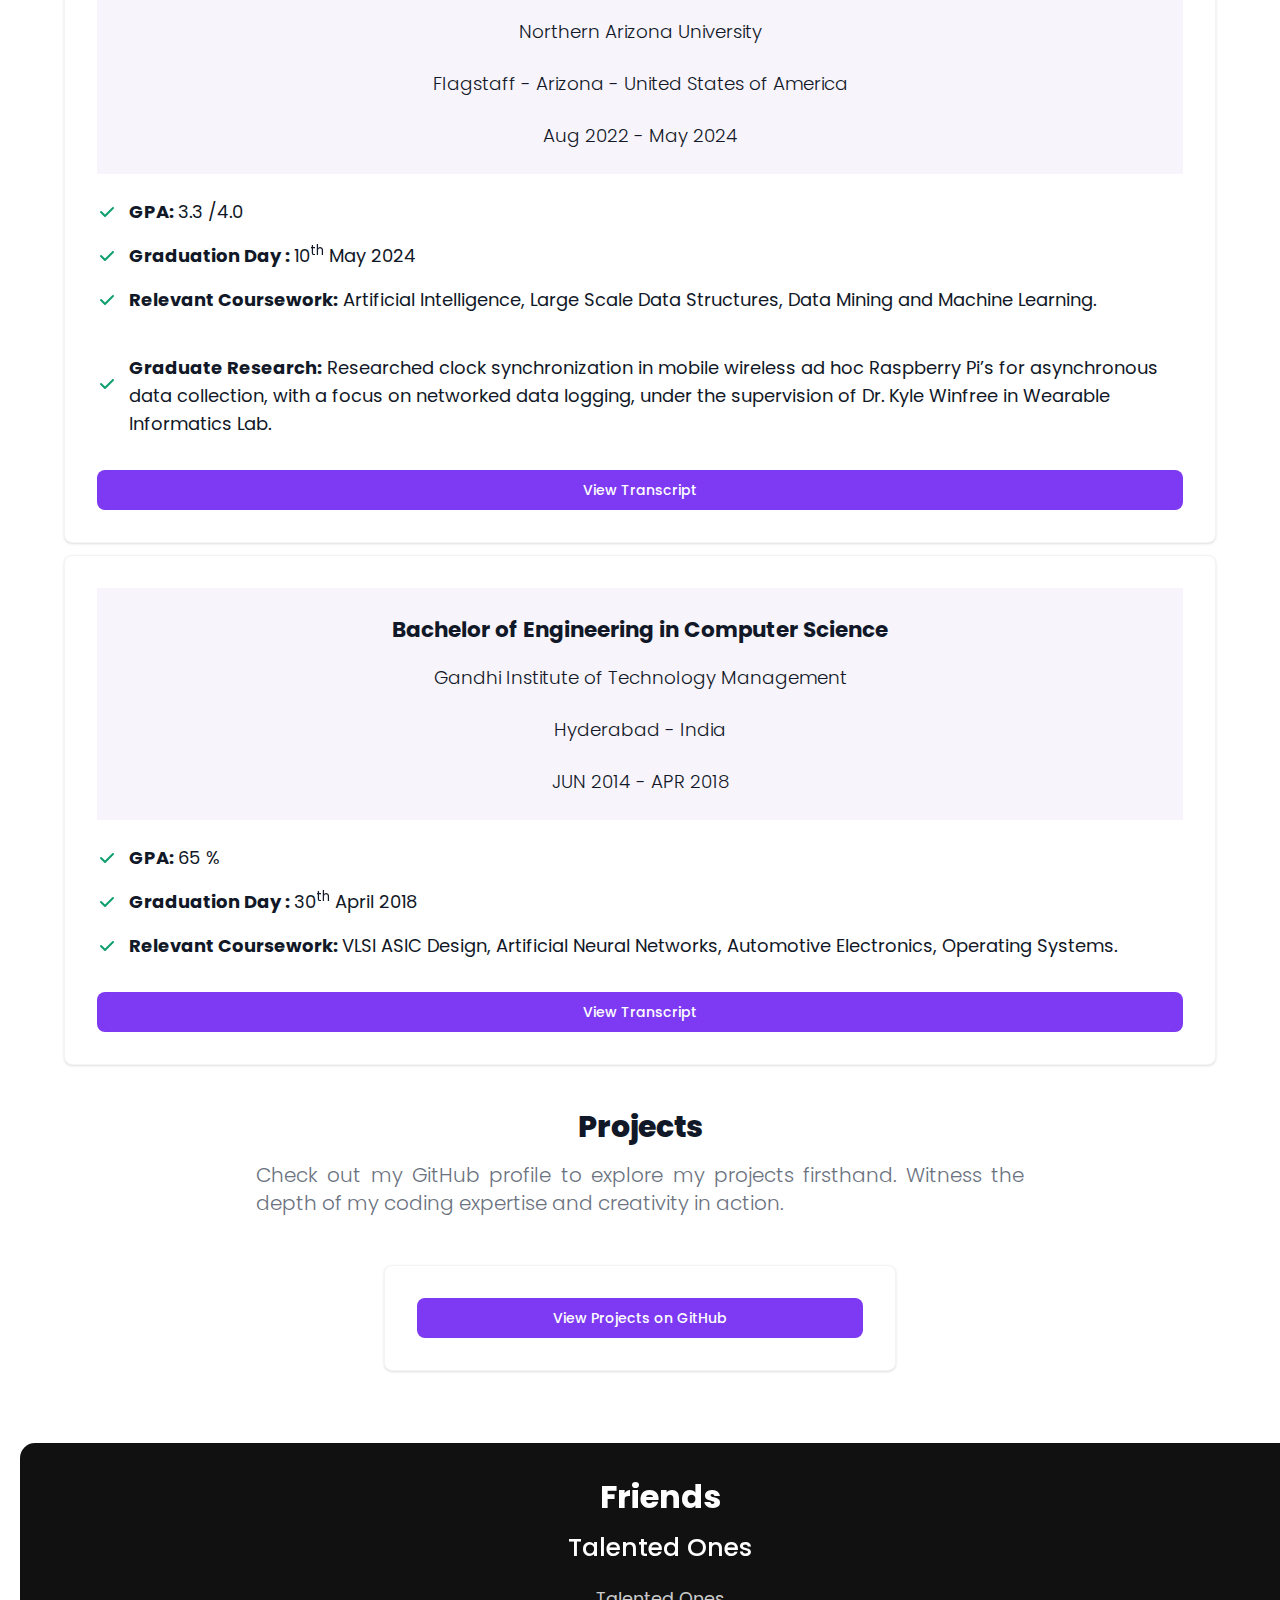
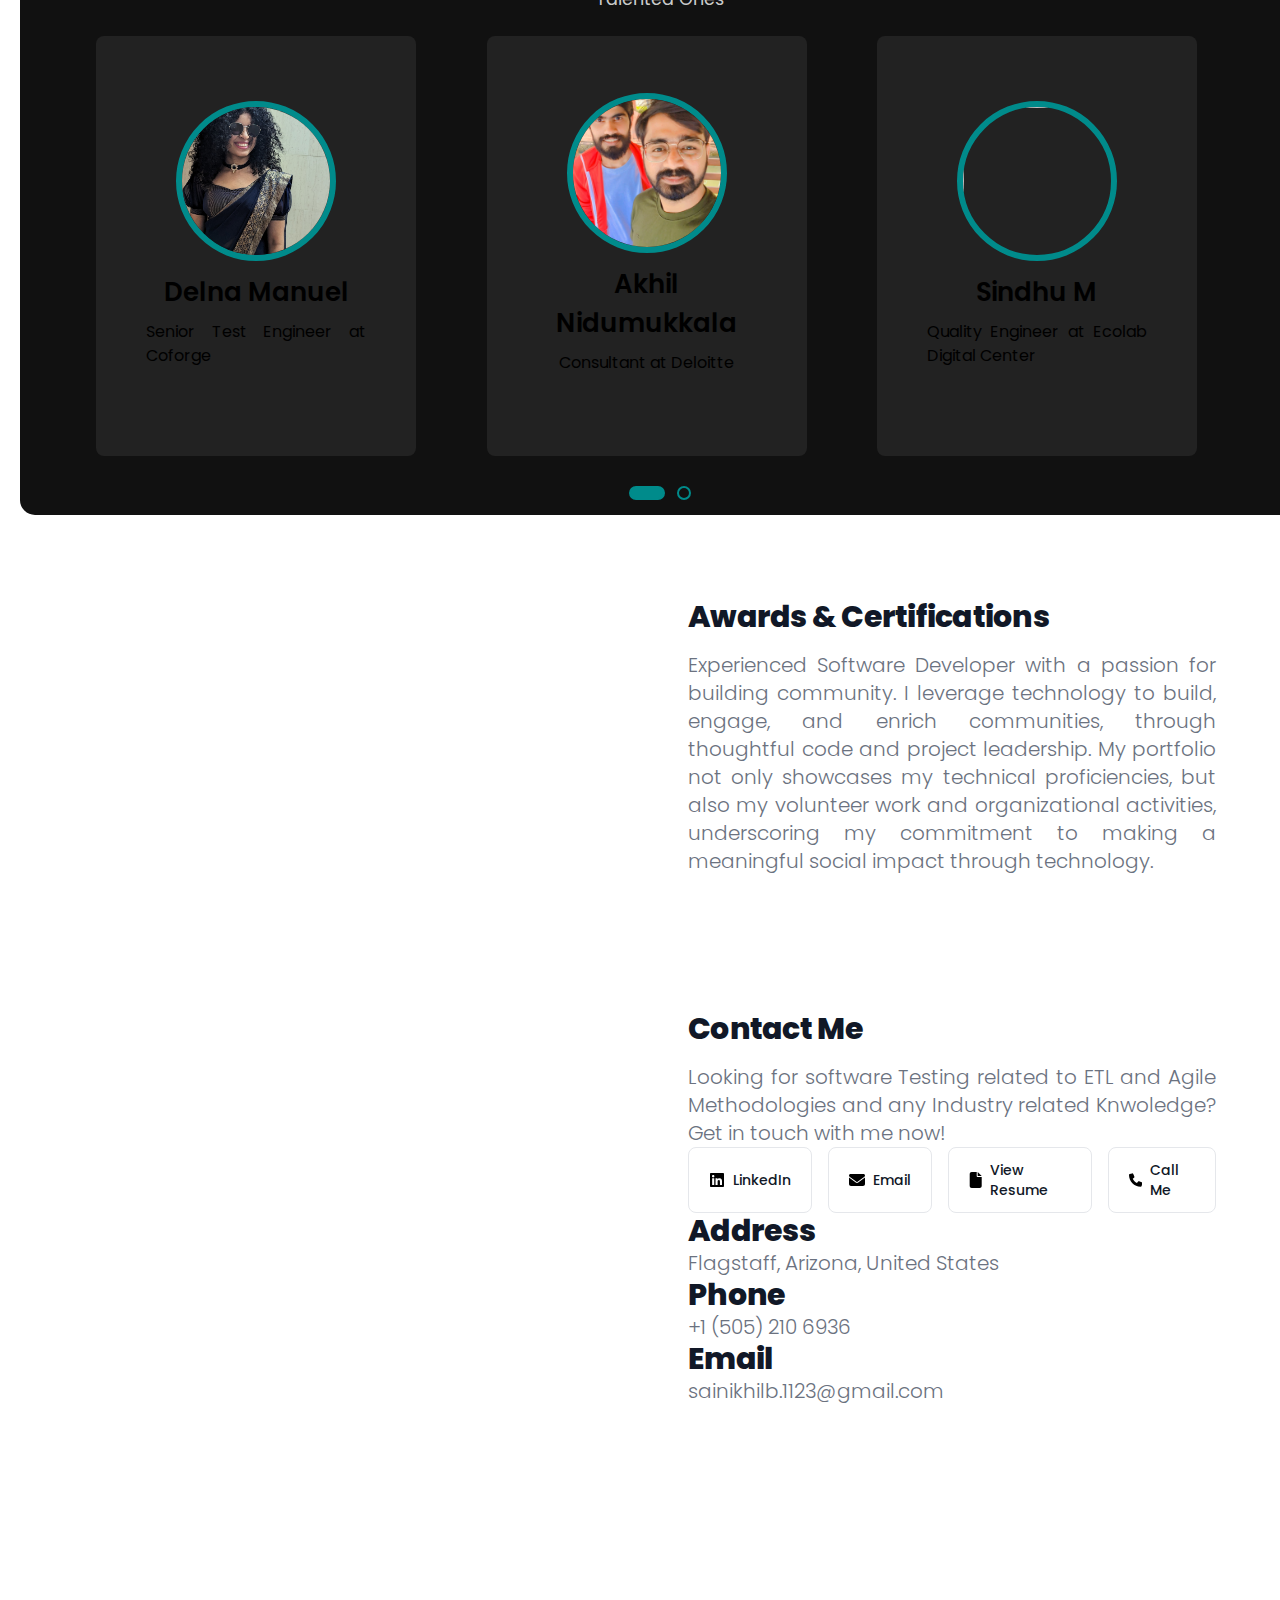
==== commit 82caaae1: "index.html" ====
--- a/index.html
+++ b/index.html
@@ -183,7 +183,7 @@
 
 <aside class="sidebar" data-sidebar>
 
-    <div class="sidebar-info" style="text-align: center; padding: 20px;">
+    <div class="sidebar-info" style="text-align: center; overflow: hidden; padding: 10px 5%; font-size: clamp(0.9rem, 3.5vw, 1.1rem);">
 
         <figure class="avatar-box" style="display: flex; align-items: center; justify-content: center; margin: 0 auto 20px; padding: 10px;">
             <img src="images/nikhil.jpeg" alt="Richard hanrick" width="90" style="border-radius: 12px;">
@@ -191,7 +191,7 @@
     
         <div class="info-content">
     
-            <h1 class="name" title="Richard hanrick" style="margin-bottom: 12px; font-size: 22px;"> Sai Nikhil Bogisetty </h1>
+            <h1 class="name" title="Sai Nikhil" style="margin-bottom: 12px; font-size: 22px;"> Sai Nikhil Bogisetty </h1>
     
             <p class="title" style="font-size: 14px; padding: 6px 12px; border-radius: 8px; display: flex; align-items: center; justify-content: center; text-align: center; width: fit-content; margin: 0 auto 20px; background: rgba(255,255,255,0.1);">
                 ETL Automation Lead
@@ -224,8 +224,6 @@
             </div>
           
         </li>
-
-
 
         <li class="contact-item" style="display: flex; align-items: center; gap: 12px;">
 
@@ -715,10 +713,14 @@
 
 <!-- Teams Section Start -->
 
-<section class="teams" id="teams">
-    <div class="max-width">
-        <h2 class="title" style="margin-top: -6px; text-align: center; color: white; background: none; box-shadow: none; padding: 0; border: none;">Friends</h2>
-        <p style="text-align: center; color: rgba(255, 255, 255, 0.8); font-size: 1rem; background: none; box-shadow: none; padding: 0; border: none;">Talented Ones</p>
+<section class="teams" id="teams" style="width: 100%; overflow: hidden; padding: 10px 5%;">
+    <div class="max-width" style="max-width: 100%; text-align: center;">
+        <h2 class="title" style="margin-top: 20px; color: white; background: none; box-shadow: none; padding: 0; border: none; font-size: clamp(1.5rem, 5vw, 2rem);">
+            Friends
+        </h2>
+        <p style="color: rgba(255, 255, 255, 0.8); text-align: center; font-size: clamp(0.9rem, 3.5vw, 1.1rem); background: none; box-shadow: none; padding: 0; border: none; margin-top: 10px;">
+            Talented Ones
+        </p>
 
         <div class="carousel owl-carousel">
         
